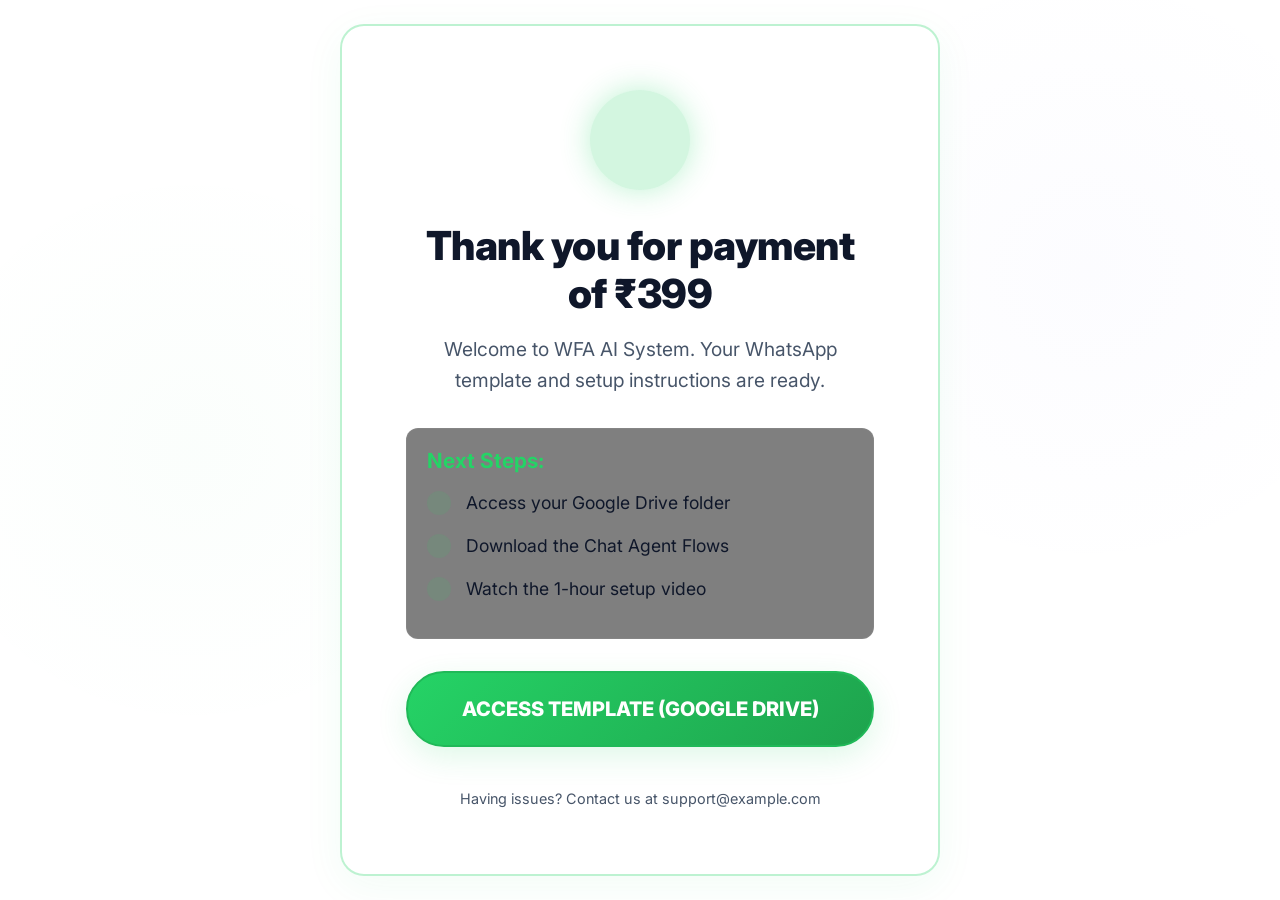
==== thankyou.html @ 485a1392 "Update pricing to 399 and redesign hero/mockup to Greenwood School theme" ====
<!DOCTYPE html>
<html lang="en">
<head>
    <meta charset="UTF-8">
    <meta name="viewport" content="width=device-width, initial-scale=1.0">
    <title>Thank You for Your Payment | WFA AI System</title>
    <link rel="stylesheet" href="styles-v1.css">
    <script src="js/lucide.min.js" defer></script>
<!-- Meta Pixel Code -->
<script>
!function(f,b,e,v,n,t,s)
{if(f.fbq)return;n=f.fbq=function(){n.callMethod?
 n.callMethod.apply(n,arguments):n.queue.push(arguments)};
if(!f._fbq)f._fbq=n;n.push=n;n.loaded=!0;
 n.version='2.0';n.queue=[];t=b.createElement(e);
 t.async=!0;t.src=v;s=b.getElementsByTagName(e)[0];
 s.parentNode.insertBefore(t,s)}
(window, document,'script',
'https://connect.facebook.net/en_US/fbevents.js');

fbq('init', '949207904646111');

/* Purchase Event */
fbq('track', 'Purchase', {
  value: 399.00,
  currency: 'INR'
});
</script>

<noscript>
<img height="1" width="1" style="display:none"
src="https://www.facebook.com/tr?id=949207904646111&ev=Purchase&noscript=1"/>
</noscript>
<!-- End Meta Pixel Code -->
    <style>
        .thank-you-wrapper {
            min-height: 100vh;
            display: flex;
            align-items: center;
            justify-content: center;
            text-align: center;
            padding: 20px;
        }
        .thank-you-box {
            max-width: 600px;
            padding: 4rem;
            width: 100%;
            box-sizing: border-box;
        }
        .success-icon {
            width: 100px;
            height: 100px;
            background: rgba(37, 211, 102, 0.2);
            border-radius: 50%;
            display: flex;
            align-items: center;
            justify-content: center;
            color: var(--primary);
            margin: 0 auto 2rem;
            box-shadow: 0 0 30px rgba(37, 211, 102, 0.3);
        }
        .success-icon i { width: 50px; height: 50px; }
        .next-steps-list {
            text-align: left;
            margin: 2rem 0;
            background: rgba(0,0,0,0.5);
            padding: 20px;
            border-radius: 12px;
            border: 1px solid rgba(255,255,255,0.05);
        }
        .next-steps-list li {
            margin-bottom: 15px;
            display: flex;
            align-items: center;
            gap: 15px;
            font-size: 1.1rem;
        }
        @media (max-width: 768px) {
            .thank-you-box {
                padding: 2rem 1.25rem;
            }
            .success-icon {
                width: 80px;
                height: 80px;
                margin-bottom: 1.5rem;
            }
            .success-icon i { width: 40px; height: 40px; }
            .thank-you-box h1 { font-size: 1.8rem !important; }
            .next-steps-list { margin: 1.5rem 0; padding: 15px; }
            .next-steps-list li { font-size: 0.95rem; }
            .cta-button {
                height: 54px !important;
                border-radius: 14px !important;
                display: flex !important;
                align-items: center !important;
                justify-content: center !important;
            }
        }
    </style>
</head>
<body>
    <div class="thank-you-wrapper">
        <div class="thank-you-box glass-panel glowing-border fade-in-up">
            <div class="success-icon pulse"><i data-lucide="check-circle-2"></i></div>
            <h1 class="section-title" style="margin-bottom: 1rem; font-size: 2.5rem;">Thank you for payment of ₹399</h1>
            <p class="lead-text mb-4">Welcome to WFA AI System. Your WhatsApp template and setup instructions are ready.</p>
            
            <div class="next-steps-list">
                <h4 style="color:var(--primary); font-size:1.3rem; margin-bottom: 15px;">Next Steps:</h4>
                <ul>
                    <li><div class="icon-circle green" style="width:24px;height:24px;"><i data-lucide="folder"></i></div> Access your Google Drive folder</li>
                    <li><div class="icon-circle green" style="width:24px;height:24px;"><i data-lucide="download"></i></div> Download the Chat Agent Flows</li>
                    <li><div class="icon-circle green" style="width:24px;height:24px;"><i data-lucide="play-circle"></i></div> Watch the 1-hour setup video</li>
                </ul>
            </div>
            
            <a href="https://drive.google.com/drive/folders/1Uxy9WDS3p1BXIZyp1tmIdOHWK420_7qx?usp=sharing" target="_blank" class="cta-button primary full-width pulse">Access Template (Google Drive)</a>
            
            <p style="margin-top:2rem; color:var(--text-muted); font-size:0.9rem;">Having issues? Contact us at support@example.com</p>
        </div>
    </div>
    
    <noscript><img height="1" width="1" style="display:none" src="https://www.facebook.com/tr?id=949207904646111&ev=PageView&noscript=1" /></noscript>

    <script>
        lucide.createIcons();

        window.addEventListener('load', () => {
            // Lazy load Microsoft Clarity
            (function(c,l,a,r,i,t,y){
                c[a]=c[a]||function(){(c[a].q=c[a].q||[]).push(arguments)};
                t=l.createElement(r);t.async=1;t.src="https://www.clarity.ms/tag/"+i;
                y=l.getElementsByTagName(r)[0];y.parentNode.insertBefore(t,y);
            })(window, document, "clarity", "script", "wotnjoj5v0");

            // Lazy load Meta Pixel
            !function(f,b,e,v,n,t,s)
            {if(f.fbq)return;n=f.fbq=function(){n.callMethod?
            n.callMethod.apply(n,arguments):n.queue.push(arguments)};
            if(!f._fbq)f._fbq=n;n.push=n;n.loaded=!0;n.version='2.0';
            n.queue=[];t=b.createElement(e);t.async=!0;
            t.src=v;s=b.getElementsByTagName(e)[0];
            s.parentNode.insertBefore(t,s)}(window, document,'script',
            'https://connect.facebook.net/en_US/fbevents.js');
            fbq('init', '949207904646111');
            fbq('track', 'PageView');
            fbq('track', 'Purchase', {value: 399.00, currency: 'INR'});

            // Send CAPI Event for Purchase
            fetch('/api/capi', {
                method: 'POST',
                headers: { 'Content-Type': 'application/json' },
                body: JSON.stringify({
                    event_name: 'Purchase',
                    event_url: window.location.href
                })
            }).catch(err => console.error("CAPI error:", err));
        });
    </script>
</body>
</html>
---- styles-v1.css ----
/* SELF-HOSTED OR IMPORTED INTER FONT */
@import url('https://fonts.googleapis.com/css2?family=Inter:wght@300;400;500;600;700;800;900&display=swap');

/* MODERN CSS RESET & VARIABLES - MINIMAL LIGHT THEME */
:root {
    --bg-dark: #ffffff;
    --bg-card: #ffffff;
    --bg-card-hover: #ffffff;
    
    --primary: #25D366; /* WhatsApp Green */
    --primary-glow: rgba(37, 211, 102, 0.15);
    --primary-dark: #128C7E;
    --secondary: #6366f1; /* Indigo */
    
    --text-main: #0f172a; /* Slate 900 */
    --text-muted: #475569; /* Slate 600 */
    --dim: #64748b; /* Slate 500 */
    
    --red-alert: #ef4444;
    --red-bg: rgba(239, 68, 68, 0.05);
    
    --font-heading: 'Inter', sans-serif;
    --font-body: 'Inter', sans-serif;
    
    --glass-border: 1px solid rgba(15, 23, 42, 0.08);
    --border: rgba(15, 23, 42, 0.08);
}

* {
    margin: 0;
    padding: 0;
    box-sizing: border-box;
}

html, body {
    width: 100%;
    max-width: 100%;
    overflow-x: hidden;
}

body {
    background-color: var(--bg-dark);
    color: var(--text-main);
    font-family: var(--font-body);
    line-height: 1.6;
    background-image: radial-gradient(circle at 15% 50%, rgba(37, 211, 102, 0.02), transparent 25%),
                      radial-gradient(circle at 85% 30%, rgba(99, 102, 241, 0.02), transparent 25%);
}

h1, h2, h3, h4 {
    font-family: var(--font-heading);
    line-height: 1.2;
    color: var(--text-main);
}

a {
    text-decoration: none;
    color: inherit;
}

ul {
    list-style: none;
}

.container {
    max-width: 1100px;
    margin: 0 auto;
    padding: 0 20px;
}

.text-center { text-align: center; }
.text-left { text-align: left; }
.mt-4 { margin-top: 2rem; }
.mb-4 { margin-bottom: 2rem; }

/* UTILITIES */
.highlight { color: var(--red-alert); font-weight: 800; }
.hindi-text { font-size: 1.5rem; color: var(--red-alert); font-weight: 800; display: block; margin-top: 5px; }
.icon-red { color: var(--red-alert); }
.icon-green { color: var(--primary-dark); }
.bold-text { font-weight: 700; font-size: 1.2rem; }
.lead-text { font-size: 1.2rem; color: var(--text-muted); }

/* GLASSMORPHISM - LIGHT MODE */
.glass-panel {
    background: rgba(255, 255, 255, 0.85);
    backdrop-filter: blur(12px);
    -webkit-backdrop-filter: blur(12px);
    border: var(--glass-border);
    border-radius: 24px;
    box-shadow: 0 10px 30px rgba(15, 23, 42, 0.04), 0 1px 3px rgba(15, 23, 42, 0.02);
}

.highlight-bg {
    display: inline-block;
    padding: 15px 30px;
    background: rgba(37, 211, 102, 0.08);
    border: 1px solid rgba(37, 211, 102, 0.2);
    border-radius: 12px;
    font-size: 1.2rem;
    color: var(--primary-dark);
}

/* BUTTONS */
.cta-button {
    display: inline-block;
    padding: 20px 45px;
    border-radius: 50px;
    font-family: var(--font-heading);
    font-weight: 800;
    font-size: 1.25rem;
    text-transform: uppercase;
    transition: all 0.3s cubic-bezier(0.25, 0.8, 0.25, 1);
    cursor: pointer;
    border: none;
    text-align: center;
    position: relative;
    overflow: hidden;
}

.cta-button::after {
    content: '';
    position: absolute;
    top: -50%; left: -50%; width: 200%; height: 200%;
    background: linear-gradient(to right, transparent, rgba(255,255,255,0.4), transparent);
    transform: rotate(45deg);
    transition: opacity 0.3s;
    opacity: 0;
}

.cta-button:hover::after {
    opacity: 1;
    animation: shine 1.5s 1;
}

@keyframes shine {
    0% { left: -100%; }
    20% { left: 100%; }
    100% { left: 100%; }
}

.cta-button.primary {
    background: linear-gradient(135deg, #25D366, #1ea34d);
    color: #ffffff;
    box-shadow: 0 10px 30px var(--primary-glow);
    border: 2px solid #20b958;
}

.cta-button.primary:hover {
    transform: translateY(-5px) scale(1.02);
    box-shadow: 0 15px 40px rgba(37, 211, 102, 0.4);
}

.cta-button .price {
    font-size: 0.95rem;
    font-weight: 700;
    opacity: 0.9;
}

.full-width { width: 100%; }

.secondary-btn {
    display: inline-block;
    padding: 15px 35px;
    border-radius: 50px;
    border: 2px solid var(--primary-dark);
    color: var(--primary-dark);
    font-weight: 600;
    font-size: 1.1rem;
    transition: all 0.3s;
    background: rgba(37, 211, 102, 0.05);
}

.secondary-btn:hover {
    background: var(--primary-dark);
    color: #ffffff;
    box-shadow: 0 10px 20px var(--primary-glow);
}

/* ANIMATIONS */
@keyframes fadeInUp {
    from { opacity: 0; transform: translateY(40px); }
    to { opacity: 1; transform: translateY(0); }
}

@keyframes pulse {
    0% { transform: scale(1); box-shadow: 0 10px 30px var(--primary-glow); }
    50% { transform: scale(1.03); box-shadow: 0 15px 40px rgba(37, 211, 102, 0.3); }
    100% { transform: scale(1); box-shadow: 0 10px 30px var(--primary-glow); }
}

.fade-in-up { opacity: 0; animation: fadeInUp 0.8s cubic-bezier(0.25, 0.8, 0.25, 1) forwards; }
.delay-1 { animation-delay: 0.15s; }
.delay-2 { animation-delay: 0.3s; }
.delay-3 { animation-delay: 0.45s; }
.delay-4 { animation-delay: 0.6s; }

.pulse { box-shadow: 0 10px 30px var(--primary-glow); }

.scroll-anim {
    opacity: 0;
    transform: translateY(40px);
    transition: opacity 0.8s cubic-bezier(0.25, 0.8, 0.25, 1), transform 0.8s cubic-bezier(0.25, 0.8, 0.25, 1);
}

.scroll-anim.visible { opacity: 1; transform: translateY(0); }

/* SECTION STYLES */
section { padding: 80px 0; }
.section-title { font-size: 2.5rem; margin-bottom: 3rem; font-weight: 850; letter-spacing: -0.5px; text-align: center; }
.section-title-sm { font-size: 1.6rem; margin-bottom: 1.5rem; font-weight: 700; display: flex; align-items: center; gap: 10px; color: var(--text-main); }

/* STICKY NAVIGATION */
.sticky-nav {
    position: fixed; top: 0; left: 0; width: 100%; z-index: 100;
    background: rgba(255, 255, 255, 0.85);
    backdrop-filter: blur(15px);
    -webkit-backdrop-filter: blur(15px);
    border-bottom: 1px solid rgba(15, 23, 42, 0.06);
    padding: 15px 0;
    transition: all 0.3s ease;
}
.nav-container { display: flex; justify-content: space-between; align-items: center; }
.nav-logo { display: flex; align-items: center; gap: 8px; font-weight: 800; font-size: 1.3rem; font-family: var(--font-heading); letter-spacing: -0.5px; }
.nav-links { display: flex; gap: 30px; }
.nav-links a { font-weight: 600; font-size: 1rem; color: var(--text-muted); transition: color 0.3s; position: relative; }
.nav-links a:hover { color: var(--text-main); }
.nav-links a::after {
    content: ''; position: absolute; bottom: -5px; left: 0; width: 0%; height: 2px;
    background: var(--primary); transition: width 0.3s;
}
.nav-links a:hover::after { width: 100%; }
.nav-cta {
    background: #0f172a;
    color: #ffffff;
    padding: 10px 20px;
    border-radius: 8px;
    font-weight: 700;
    font-size: 0.9rem;
    transition: all 0.3s;
    border: 1px solid #0f172a;
    text-transform: uppercase;
}
.nav-cta:hover {
    background: #1e293b;
    border-color: #1e293b;
    transform: translateY(-2px);
    box-shadow: 0 4px 12px rgba(15, 23, 42, 0.1);
}

/* HERO SECTION */
.hero {
    position: relative;
    padding: 140px 0 60px;
    min-height: 85vh;
    display: flex;
    align-items: center;
    background: #0f172a;
    color: #ffffff;
}

.hero-bg-glow {
    position: absolute;
    top: 10%; right: 5%;
    width: 600px; height: 600px;
    background: radial-gradient(circle, rgba(37,211,102,0.08) 0%, rgba(255,255,255,0) 70%);
    z-index: -1;
}

.hero-split {
    display: grid;
    grid-template-columns: 1.2fr 0.8fr;
    gap: 3rem;
    align-items: center;
}

.hero .badge {
    display: inline-flex;
    align-items: center;
    gap: 8px;
    background: rgba(255, 255, 255, 0.08);
    padding: 8px 20px;
    border-radius: 30px;
    font-size: 0.9rem;
    font-weight: 600;
    margin-bottom: 2rem;
    border: 1px solid rgba(255, 255, 255, 0.15);
    color: #ffffff;
}

.hero .badge-dot {
    width: 8px;
    height: 8px;
    background-color: #22c55e;
    border-radius: 50%;
    display: inline-block;
    box-shadow: 0 0 10px #22c55e;
}

.stars { letter-spacing: 2px; }

.hero h1 { font-size: 3.5rem; margin-bottom: 1.5rem; line-height: 1.15; font-weight: 900; letter-spacing: -1px; color: #ffffff; }
.hero .highlight { color: #f97316; } /* Peach/Orange highlight color for hero text */
.hero .subheadline { font-size: 1.25rem; color: #94a3b8; margin-bottom: 2.5rem; }

.hero-ctas {
    display: flex;
    gap: 15px;
    margin-bottom: 2rem;
    flex-wrap: wrap;
}

@media (max-width: 768px) {
    .hero-ctas {
        flex-direction: column;
        align-items: stretch;
    }
}

.hero .cta-button.primary {
    background: #ffffff;
    color: #0f172a;
    border: 2px solid #ffffff;
    box-shadow: 0 10px 30px rgba(255, 255, 255, 0.05);
}

.hero .cta-button.primary:hover {
    background: #f1f5f9;
    border-color: #f1f5f9;
    color: #0f172a;
    transform: translateY(-5px) scale(1.02);
    box-shadow: 0 15px 40px rgba(255, 255, 255, 0.15);
}

.cta-button.whatsapp {
    background: #22c55e;
    color: #ffffff;
    border: 2px solid #22c55e;
    box-shadow: 0 10px 30px rgba(34, 197, 94, 0.15);
    display: inline-flex;
    align-items: center;
    justify-content: center;
    gap: 10px;
}

.cta-button.whatsapp:hover {
    background: #16a34a;
    border-color: #16a34a;
    transform: translateY(-5px) scale(1.02);
    box-shadow: 0 15px 40px rgba(22, 163, 74, 0.3);
}

.hero-features-row {
    display: flex;
    align-items: center;
    gap: 12px;
    margin-bottom: 1.5rem;
    color: #cbd5e1;
    font-size: 1rem;
    font-weight: 500;
}

.hero-features-row span {
    display: flex;
    align-items: center;
    gap: 8px;
}

.hero-features-row span i {
    width: 16px;
    height: 16px;
    color: #38bdf8;
}

.hero-features-row .divider {
    color: #475569;
}

.hero-checklist {
    display: flex;
    flex-direction: column;
    gap: 10px;
    text-align: left;
    color: #cbd5e1;
    font-size: 0.95rem;
    font-weight: 500;
}

.hero-checklist .checklist-line {
    display: flex;
    gap: 20px;
    flex-wrap: wrap;
}

.hero-checklist span {
    display: flex;
    align-items: center;
    gap: 8px;
}

.hero-checklist span {
    color: #cbd5e1;
}

/* Yellow-orange checkmarks */
.hero-checklist span::before {
    content: '✓';
    color: #f97316;
    font-weight: 900;
    font-size: 1.1rem;
    margin-right: 4px;
}

/* FLOATING REPLY TIME BADGE */
.hero-visual {
    position: relative;
}

.reply-time-badge {
    position: absolute;
    top: 100px;
    right: -40px;
    background: #ffffff;
    padding: 12px 20px;
    border-radius: 16px;
    box-shadow: 0 10px 25px rgba(0, 0, 0, 0.2);
    display: flex;
    flex-direction: column;
    align-items: center;
    justify-content: center;
    z-index: 12;
    border: 1px solid rgba(15, 23, 42, 0.06);
    min-width: 120px;
    animation: floatAnim 3s ease-in-out infinite alternate;
}

@keyframes floatAnim {
    0% { transform: translateY(0); }
    100% { transform: translateY(-10px); }
}

.reply-time-badge .badge-value {
    font-size: 2.2rem;
    font-weight: 800;
    color: #0f172a;
    line-height: 1;
}

.reply-time-badge .badge-label {
    font-size: 0.72rem;
    color: #475569;
    font-weight: 600;
    margin-top: 4px;
    white-space: nowrap;
}

@media (max-width: 1024px) {
    .reply-time-badge {
        right: 10px;
        top: 20px;
        padding: 8px 12px;
        min-width: 90px;
    }
    .reply-time-badge .badge-value {
        font-size: 1.6rem;
    }
    .reply-time-badge .badge-label {
        font-size: 0.65rem;
    }
}

/* REALISTIC CSS PHONE (WHATSAPP LIGHT MOCKUP) */
.css-phone {
    width: 320px;
    height: 620px;
    background: #000;
    border-radius: 45px;
    border: 10px solid #1a1a1a;
    position: relative;
    box-shadow: 0 30px 60px rgba(15, 23, 42, 0.15), 0 0 0 2px #333, inset 0 0 10px rgba(255,255,255,0.1);
    overflow: hidden;
    margin: 0 auto;
    transform: rotate(-2deg);
    transition: transform 0.5s cubic-bezier(0.25, 0.8, 0.25, 1);
}
.css-phone:hover { transform: rotate(0deg) translateY(-10px); }

.phone-notch {
    position: absolute;
    top: 0; left: 50%;
    transform: translateX(-50%);
    width: 140px; height: 30px;
    background: #1a1a1a;
    border-bottom-left-radius: 20px;
    border-bottom-right-radius: 20px;
    z-index: 10;
}

.phone-screen {
    background: #efeae2; /* WhatsApp Classic Light chat background */
    height: 100%;
    display: flex;
    flex-direction: column;
}

.wa-header {
    background: #008069; /* WhatsApp Green */
    padding: 40px 15px 12px;
    display: flex;
    align-items: center;
    gap: 12px;
    box-shadow: 0 2px 10px rgba(0,0,0,0.1);
    z-index: 5;
    color: #ffffff;
}

.wa-avatar { width: 42px; height: 42px; background: rgba(255,255,255,0.2); border-radius: 50%; display: flex; align-items: center; justify-content: center; color: #ffffff; }
.wa-info { flex: 1; text-align: left; }
.wa-info strong { color: #ffffff; display: block; font-size: 1rem; font-weight: 600;}
.wa-info span { color: rgba(255, 255, 255, 0.8); font-size: 0.8rem; }

.wa-chat {
    padding: 20px 15px;
    flex: 1;
    display: flex;
    flex-direction: column;
    gap: 12px;
    background-color: #efeae2;
    background-image: radial-gradient(rgba(0,0,0,0.04) 1px, transparent 1px);
    background-size: 20px 20px;
}

.wa-msg {
    max-width: 85%;
    padding: 10px 14px;
    border-radius: 12px;
    font-size: 0.9rem;
    position: relative;
    color: #111b21;
    line-height: 1.4;
    box-shadow: 0 1px 2px rgba(0,0,0,0.1);
    text-align: left;
}

.wa-msg.sent {
    background: #d9fdd3; /* WA light mode sent bubble */
    align-self: flex-end;
    border-top-right-radius: 0;
}

.wa-msg.received {
    background: #ffffff; /* WA light mode received bubble */
    align-self: flex-start;
    border-top-left-radius: 0;
}

.wa-time { font-size: 0.65rem; color: #667781; float: right; margin-top: 6px; margin-left: 12px; display: flex; align-items: center; gap: 3px;}
.wa-ticks { width: 14px; height: 14px; color: #53bdeb; }
.wa-ticks.gray { color: #8696a0; }

.wa-attachment {
    background: #f0f2f5;
    padding: 10px;
    border-radius: 8px;
    display: flex;
    align-items: center;
    gap: 10px;
    font-weight: 600;
    margin-top: 5px;
    color: #111b21;
}

.wa-pdf-card {
    display: flex;
    align-items: center;
    gap: 12px;
    background: #f0f2f5;
    padding: 8px 12px;
    border-radius: 8px;
    margin-top: 8px;
    border: 1px solid rgba(0,0,0,0.05);
}
.pdf-icon-box { color: #ef4444; display: flex; align-items: center; }
.pdf-details { display: flex; flex-direction: column; }
.pdf-name { font-size: 0.85rem; font-weight: 600; color: #111b21; }
.pdf-meta { font-size: 0.7rem; color: #667781; }

.wa-date {
    text-align: center;
    background: rgba(11,20,26,0.05);
    color: #667781;
    font-size: 0.75rem;
    padding: 5px 12px;
    border-radius: 10px;
    align-self: center;
    margin: 10px 0;
    text-transform: uppercase;
}

/* TRUST BAR */
.trust-bar {
    border-top: 1px solid rgba(15, 23, 42, 0.06);
    border-bottom: 1px solid rgba(15, 23, 42, 0.06);
    padding: 30px 0;
    background: #f8fafc;
}
.trust-bar p { color: var(--text-muted); font-size: 0.9rem; text-transform: uppercase; letter-spacing: 1px; margin-bottom: 15px; font-weight: 700;}
.trust-logos {
    display: flex;
    justify-content: center;
    align-items: center;
    flex-wrap: wrap;
    gap: 40px;
}
.trust-item {
    display: flex;
    align-items: center;
    gap: 8px;
    font-weight: 800;
    font-size: 1.2rem;
    color: var(--text-muted);
    opacity: 0.7;
    filter: grayscale(100%);
    transition: all 0.3s;
}
.trust-item:hover { opacity: 1; filter: grayscale(0%); color: var(--text-main); }

/* WHAT EXACTLY IS THIS SECTION */
.what-is-this {
    padding: 80px 0;
    background: #ffffff;
}
.what-is-this-card {
    padding: 3.5rem;
    background: #f8fafc;
}
.what-is-this-grid {
    display: grid;
    grid-template-columns: 0.9fr 1.1fr;
    gap: 3rem;
    margin: 2rem 0;
}
.what-is-this-intro {
    border-right: 1px solid rgba(15, 23, 42, 0.08);
    padding-right: 2.5rem;
    text-align: left;
}
.lead-intro {
    font-size: 1.3rem;
    line-height: 1.5;
    color: var(--text-main);
    font-weight: 600;
    margin-bottom: 1.5rem;
}
.warning-alert {
    padding: 1.2rem;
    background: rgba(239, 68, 68, 0.05);
    border: 1px dashed rgba(239, 68, 68, 0.25);
    border-radius: 12px;
    color: #c2410c; /* dark orange-red for readability */
    font-size: 1rem;
    line-height: 1.5;
}
.what-is-this-content {
    text-align: left;
}
.what-is-this-content h3 {
    font-size: 1.3rem;
    font-weight: 800;
    color: var(--text-main);
    margin-bottom: 1.5rem;
}
.what-is-this-list {
    display: flex;
    flex-direction: column;
    gap: 1.2rem;
}
.what-is-this-list li {
    display: flex;
    align-items: start;
    gap: 15px;
    font-size: 1.05rem;
    color: var(--text-muted);
}
.list-icon {
    width: 32px; height: 32px;
    background: rgba(37, 211, 102, 0.1);
    border: 1px solid rgba(37, 211, 102, 0.2);
    border-radius: 50%;
    display: flex;
    align-items: center;
    justify-content: center;
    flex-shrink: 0;
    color: var(--primary-dark);
}
.footnote-highlight {
    font-size: 1.05rem;
    font-weight: 700;
    color: var(--primary-dark);
    margin-top: 2rem;
}

/* CHAT PROOF SECTION */
.chat-proof-section {
    background: #f8fafc;
    padding: 80px 0;
}
.chat-proof-grid {
    display: grid;
    grid-template-columns: repeat(auto-fit, minmax(320px, 1fr));
    gap: 2rem;
    margin-top: 3rem;
}
.chat-proof-card {
    padding: 0;
    overflow: hidden;
    background: #ffffff;
    display: flex;
    flex-direction: column;
    border-radius: 20px;
}
.chat-proof-header {
    background: #f1f5f9;
    padding: 15px 20px;
    border-bottom: 1px solid rgba(15, 23, 42, 0.06);
    display: flex;
    flex-direction: column;
    gap: 10px;
}
.proof-tag {
    font-size: 0.75rem;
    font-weight: 800;
    color: var(--primary-dark);
    text-transform: uppercase;
    letter-spacing: 1px;
    text-align: left;
}
.wa-chat-header {
    display: flex;
    align-items: center;
    gap: 10px;
}
.wa-chat-avatar {
    width: 32px; height: 32px;
    background: var(--primary-dark);
    color: #ffffff;
    border-radius: 50%;
    display: flex;
    align-items: center;
    justify-content: center;
}
.wa-chat-meta { text-align: left; display: flex; flex-direction: column; }
.wa-chat-meta strong { font-size: 0.9rem; color: var(--text-main); }
.wa-chat-meta span { font-size: 0.7rem; color: var(--text-muted); }
.wa-chat-body {
    padding: 20px;
    background: #efeae2;
    flex-grow: 1;
    display: flex;
    flex-direction: column;
    gap: 12px;
}
.wa-chat-msg {
    max-width: 85%;
    padding: 8px 12px;
    border-radius: 10px;
    font-size: 0.85rem;
    color: #111b21;
    box-shadow: 0 1px 2px rgba(0,0,0,0.1);
    line-height: 1.4;
    text-align: left;
}
.wa-chat-msg.sent { background: #d9fdd3; align-self: flex-end; border-top-right-radius: 0; }
.wa-chat-msg.received { background: #ffffff; align-self: flex-start; border-top-left-radius: 0; }
.wa-chat-time { font-size: 0.6rem; color: #667781; float: right; margin-top: 4px; margin-left: 8px; display: flex; align-items: center; gap: 2px;}
.wa-system-time {
    align-self: center;
    background: rgba(11,20,26,0.06);
    padding: 4px 10px;
    border-radius: 6px;
    font-size: 0.7rem;
    color: #667781;
    font-weight: 600;
}

/* PAIN SECTION */
.pain-section {
    background: #ffffff;
}
.pain-hook {
    font-size: 1.3rem;
    color: var(--text-muted);
    margin-bottom: 3rem;
}
.pain-grid {
    display: grid;
    grid-template-columns: 0.8fr 1.2fr;
    gap: 4rem;
    align-items: center;
}
.nightmare-phone {
    border-color: rgba(239, 68, 68, 0.25);
    box-shadow: 0 30px 60px rgba(239, 68, 68, 0.08);
}
.nightmare-phone .wa-header {
    background: #c0392b;
}
.nightmare-phone .wa-chat-avatar {
    background: rgba(255,255,255,0.2);
}
.nightmare-phone .wa-msg.sent {
    background: #fca5a5;
    color: #7f1d1d;
}
.nightmare-phone .wa-msg.received {
    background: #ffffff;
    color: #111b21;
}

.math-box {
    border-left: 4px solid var(--red-alert);
    padding: 2.5rem;
    margin: 2rem 0;
    background: #fafafa;
    border-radius: 0 12px 12px 0;
    text-align: left;
}
.math-box h4 { color: var(--red-alert); margin-bottom: 1.5rem; font-size: 1.3rem; font-weight: 800; }
.math-box ul li { margin-bottom: 15px; display: flex; align-items: center; gap: 15px; font-size: 1.1rem; color: var(--text-main); }
.icon-circle {
    width: 32px; height: 32px; border-radius: 50%; display: flex; align-items: center; justify-content: center; flex-shrink: 0;
}
.icon-circle.red { background: rgba(239, 68, 68, 0.1); color: var(--red-alert); }
.icon-circle.green { background: rgba(37, 211, 102, 0.1); color: var(--primary-dark); }
.big-loss {
    font-size: 1.25rem; font-weight: 800; color: var(--red-alert);
    margin-top: 20px !important; padding-top: 20px; border-top: 1px dashed rgba(239, 68, 68, 0.2);
}
.pain-conclusion {
    margin-top: 1.5rem;
    font-weight: 700;
    color: var(--red-alert);
}

/* COMPARISON TABLE SECTION */
.comparison-section {
    padding: 80px 0;
    background: #f8fafc;
}
.comparison-table-wrapper {
    max-width: 900px;
    margin: 3rem auto 0;
    border-radius: 20px;
    overflow: hidden;
    border: 1px solid rgba(15, 23, 42, 0.08);
    box-shadow: 0 10px 30px rgba(15, 23, 42, 0.04);
}
.comparison-table {
    width: 100%;
    border-collapse: collapse;
    text-align: left;
}
.comparison-table th, .comparison-table td {
    padding: 1.5rem;
    font-size: 0.95rem;
}
.comparison-table th {
    background: rgba(15, 23, 42, 0.03);
    color: var(--text-main);
    font-weight: 700;
    border-bottom: 1px solid rgba(15, 23, 42, 0.08);
}
.comparison-table td {
    border-bottom: 1px solid rgba(15, 23, 42, 0.04);
    background: #ffffff;
}
.comparison-table tr:hover td {
    background: rgba(15, 23, 42, 0.01);
}
.table-feature {
    font-weight: 700;
    color: var(--text-main);
    width: 25%;
}
.manual-col, .manual-cell {
    color: #b91c1c; /* dark red for readability */
    background: rgba(239, 68, 68, 0.02) !important;
}
.auto-col, .auto-cell {
    color: var(--primary-dark);
    background: rgba(37, 211, 102, 0.02) !important;
    font-weight: 600;
}

/* COMPATIBILITY WORKS WITH SECTION */
.works-with-section {
    padding: 60px 0;
    background: #ffffff;
    border-bottom: 1px solid rgba(15, 23, 42, 0.04);
}
.compatibility-title {
    font-size: 1.3rem;
    font-weight: 700;
    color: var(--text-muted);
    margin-bottom: 2.5rem;
}
.compatibility-grid {
    display: grid;
    grid-template-columns: repeat(4, 1fr);
    gap: 1.5rem;
    max-width: 1000px;
    margin: 0 auto;
}
.compatibility-card {
    background: #f8fafc;
    border: 1px solid rgba(15, 23, 42, 0.06);
    border-radius: 16px;
    padding: 1.5rem;
    display: flex;
    flex-direction: column;
    align-items: center;
    gap: 0.5rem;
    transition: all 0.3s;
}
.compatibility-card:hover {
    border-color: rgba(37, 211, 102, 0.25);
    transform: translateY(-2px);
    box-shadow: 0 4px 12px rgba(15, 23, 42, 0.02);
}
.compatibility-card i,
.compatibility-card svg {
    width: 32px; height: 32px;
    margin-bottom: 0.5rem;
    color: var(--primary-dark);
}
.compatibility-card strong {
    font-size: 0.95rem;
    color: var(--text-main);
}
.compatibility-card span {
    font-size: 0.8rem;
    color: var(--text-muted);
}

/* HOW IT WORKS SECTION */
.how-it-works-section {
    padding: 80px 0;
    background: #f8fafc;
}
.how-it-works-visual {
    display: flex;
    align-items: stretch;
    justify-content: center;
    gap: 1rem;
    margin-top: 4rem;
}
.how-step {
    width: 30%;
    padding: 3.5rem 2rem 2.5rem;
    position: relative;
    border-radius: 20px;
    border: 1px solid rgba(15, 23, 42, 0.08);
    background: #ffffff;
    box-shadow: 0 10px 30px rgba(15, 23, 42, 0.04);
    transition: all 0.3s;
    display: flex;
    flex-direction: column;
    align-items: center;
}
.how-step:hover {
    transform: translateY(-5px);
    border-color: rgba(37, 211, 102, 0.25);
}
.step-badge {
    position: absolute;
    top: -15px;
    left: 50%;
    transform: translateX(-50%);
    background: var(--primary-dark);
    color: #ffffff;
    font-weight: 800;
    font-size: 0.75rem;
    padding: 4px 14px;
    border-radius: 20px;
    letter-spacing: 0.5px;
    text-transform: uppercase;
}
.step-icon-wrap {
    width: 60px; height: 60px;
    border-radius: 50%;
    background: rgba(37, 211, 102, 0.1);
    border: 1px solid rgba(37, 211, 102, 0.2);
    display: flex;
    align-items: center;
    justify-content: center;
    margin-bottom: 20px;
    color: var(--primary-dark);
}
.step-icon-wrap i,
.step-icon-wrap svg {
    width: 24px; height: 24px;
}
.how-step h3 {
    font-size: 1.25rem;
    font-weight: 800;
    color: var(--text-main);
    margin-bottom: 1rem;
}
.how-step p {
    font-size: 0.95rem;
    color: var(--text-muted);
    line-height: 1.6;
    text-align: center;
}
.how-step-connector {
    display: flex;
    align-items: center;
    justify-content: center;
    color: rgba(15, 23, 42, 0.15);
    width: 50px;
    flex-shrink: 0;
}
.how-step-connector i,
.how-step-connector svg {
    width: 32px; height: 32px;
}

/* WAKE UP TO HOT LEADS / SOLUTION SHIFT */
.solution-shift {
    background: #ffffff;
}
.contrast-box {
    display: flex; align-items: stretch; justify-content: center; gap: 3rem; margin-bottom: 4rem; position: relative;
}
.before-box, .after-box { width: 45%; padding: 3rem 2rem; text-align: center; }
.vs-circle {
    position: absolute; top: 50%; left: 50%; transform: translate(-50%, -50%);
    width: 60px; height: 60px; background: #ffffff; border: 2px solid rgba(15,23,42,0.1);
    border-radius: 50%; display: flex; align-items: center; justify-content: center;
    font-weight: 900; font-size: 1.2rem; color: var(--text-muted); z-index: 2;
    box-shadow: 0 4px 12px rgba(15, 23, 42, 0.05);
}
.label-badge {
    display: inline-flex; align-items: center; gap: 8px; padding: 6px 16px; border-radius: 20px;
    font-size: 0.9rem; font-weight: 800; margin-bottom: 20px; letter-spacing: 1px;
}
.label-badge.bad { background: rgba(239, 68, 68, 0.1); color: #b91c1c; border: 1px solid rgba(239, 68, 68, 0.2); }
.label-badge.good { background: rgba(37, 211, 102, 0.1); color: var(--primary-dark); border: 1px solid rgba(37, 211, 102, 0.2); }
.contrast-box p { font-size: 1.15rem; color: var(--text-main); }
.features-row { display: flex; justify-content: center; gap: 2rem; flex-wrap: wrap; }
.glass-pill {
    padding: 12px 25px; border-radius: 50px; background: #f8fafc; border: 1px solid rgba(15, 23, 42, 0.06);
    display: flex; align-items: center; gap: 10px; font-weight: 600; color: var(--text-main);
}
.glass-pill i,
.glass-pill svg { color: var(--primary-dark); width: 18px; height: 18px;}

/* VIDEO DEMO SECTION */
.demo-section {
    background: #f8fafc;
}
.video-container { max-width: 800px; margin: 0 auto 4rem; }
.video-wrapper {
    position: relative;
    border-radius: 24px;
    overflow: hidden;
    cursor: pointer;
    background: #000;
    box-shadow: 0 20px 50px rgba(15, 23, 42, 0.08);
}
.video-thumbnail-overlay {
    position: absolute;
    inset: 0;
    background: linear-gradient(135deg, rgba(15, 23, 42, 0.9) 0%, rgba(15, 23, 42, 0.75) 100%);
    display: flex;
    flex-direction: column;
    align-items: center;
    justify-content: center;
    padding: 2.5rem;
    text-align: center;
    color: #ffffff;
    z-index: 5;
    transition: opacity 0.5s;
}
.play-btn-circle {
    width: 80px; height: 80px;
    background: var(--primary);
    border-radius: 50%;
    display: flex;
    align-items: center;
    justify-content: center;
    color: #000000;
    margin-bottom: 1.5rem;
    box-shadow: 0 0 30px rgba(37, 211, 102, 0.4);
    transition: all 0.3s;
}
.play-btn-circle i,
.play-btn-circle svg {
    width: 32px; height: 32px;
    margin-left: 4px;
}
.video-wrapper:hover .play-btn-circle {
    transform: scale(1.1);
    box-shadow: 0 0 40px rgba(37, 211, 102, 0.6);
}
.video-thumbnail-overlay h3 { color: #ffffff; font-size: 1.5rem; font-weight: 800; margin-bottom: 0.5rem; }
.video-thumbnail-overlay p { color: #cbd5e1; font-size: 1rem; }

.demo-steps { display: grid; grid-template-columns: repeat(3, 1fr); gap: 2rem; max-width: 900px; margin: 0 auto; }
.step { text-align: center; padding: 2.5rem 1.5rem; transition: transform 0.3s; background: #ffffff; }
.step:hover { transform: translateY(-5px); }
.step-icon {
    width: 60px; height: 60px; background: rgba(37, 211, 102, 0.1); border: 1px solid rgba(37, 211, 102, 0.2);
    border-radius: 50%; display: flex; align-items: center; justify-content: center; margin: 0 auto 20px; color: var(--primary-dark);
}
.step-icon i,
.step-icon svg { width: 24px; height: 24px; }
.step p { font-size: 1.05rem; color: var(--text-main); line-height: 1.5; }

/* BEFORE VS AFTER DETAILED CARDS */
.before-after-section {
    background: #ffffff;
}
.comparison-grid { display: grid; grid-template-columns: 1fr 1fr; gap: 3rem; }
.card { padding: 3.5rem; text-align: left; }
.card-header { display: flex; align-items: center; gap: 15px; margin-bottom: 2.5rem; }
.card h3 { font-size: 1.6rem; color: var(--text-main); font-weight: 850; }
.good-card { border: 1px solid rgba(37, 211, 102, 0.25); background: linear-gradient(180deg, rgba(37, 211, 102, 0.02) 0%, rgba(255, 255, 255, 0.6) 100%); }
.card ul li { margin-bottom: 18px; display: flex; align-items: flex-start; gap: 12px; font-size: 1.05rem; color: var(--text-muted); }
.bad-card ul li i,
.bad-card ul li svg { color: var(--red-alert); min-width: 24px; margin-top: 2px; }
.good-card ul li i,
.good-card ul li svg { color: var(--primary-dark); min-width: 24px; margin-top: 2px; }

/* WHY ₹399? SECTION */
.why-pricing-section {
    padding: 80px 0;
    background: #f8fafc;
}
.pricing-explanation-card {
    max-width: 800px;
    margin: 0 auto;
    padding: 3.5rem;
    background: #ffffff;
    text-align: center;
}
.quote-box {
    margin: 2rem 0;
    padding: 0 2rem;
    border-left: 4px solid var(--primary-dark);
    font-style: italic;
    font-size: 1.25rem;
    line-height: 1.6;
    color: var(--text-main);
    text-align: left;
}
.pricing-badge {
    font-size: 1.1rem;
    font-weight: 700;
    color: var(--primary-dark);
    display: inline-flex;
    align-items: center;
    gap: 10px;
    margin-top: 1rem;
}

/* OFFER SECTION / STACK */
.offer-section {
    background: #ffffff;
}
.glowing-border {
    position: relative; max-width: 650px; margin: 0 auto; padding: 4rem 3.5rem;
    border: 2px solid rgba(37, 211, 102, 0.3); box-shadow: 0 10px 40px rgba(37, 211, 102, 0.06);
    background: #ffffff;
}
.ribbon {
    position: absolute; top: -15px; right: -15px; background: linear-gradient(135deg, #fbbf24, #d97706);
    color: #ffffff; font-weight: 900; font-size: 0.8rem; padding: 10px 30px; transform: rotate(15deg);
    box-shadow: 0 5px 15px rgba(0,0,0,0.15); border-radius: 5px; letter-spacing: 1px;
}
.offer-list { text-align: left; }
.offer-list li { display: flex; align-items: flex-start; gap: 20px; margin-bottom: 25px; font-size: 1.15rem; color: var(--text-main); }
.offer-list li span { font-size: 0.9rem; color: var(--text-muted); font-weight: normal; }

.price-box { text-align: center; margin: 3rem 0; padding: 2rem 0; border-top: 1px dashed rgba(15, 23, 42, 0.1); border-bottom: 1px dashed rgba(15, 23, 42, 0.1); }
.total-value { font-size: 1.1rem; color: var(--text-muted); }
.strikethrough { text-decoration: line-through; opacity: 0.7; margin-left: 10px;}
.final-price { font-size: 1.5rem; font-weight: 800; margin-top: 10px; color: var(--text-main); }
.final-price span { font-size: 3.5rem; color: var(--primary-dark); display: block; line-height: 1.2; text-shadow: 0 2px 10px rgba(18, 140, 126, 0.1);}
.urgency-warning-line { font-weight: 700; color: var(--red-alert); margin-bottom: 1.5rem; font-style: italic; }
.checkout-trust-elements {
    display: flex;
    flex-direction: column;
    gap: 12px;
    margin: 2rem 0 1.5rem;
    text-align: left;
}
.trust-badge-item {
    display: flex;
    align-items: center;
    gap: 10px;
    font-size: 0.95rem;
    font-weight: 600;
    color: var(--text-muted);
}
.trust-badge-item i,
.trust-badge-item svg {
    color: var(--primary-dark);
    width: 18px; height: 18px;
}
.secure-checkout { text-align: center; margin-top: 20px; color: var(--text-muted); font-size: 0.9rem; display: flex; justify-content: center; align-items: center; gap: 8px; }
.secure-checkout i,
.secure-checkout svg { width: 16px; height: 16px; }

/* RESULTS / STATS SECTION */
.results-section {
    background: #f8fafc;
}
.stats-grid { display: grid; grid-template-columns: repeat(3, 1fr); gap: 2.5rem; max-width: 900px; margin: 0 auto; }
.stat-card { padding: 3rem 2rem; border-top: 3px solid var(--primary-dark); transition: transform 0.3s; background: #ffffff; }
.stat-card:hover { transform: translateY(-5px); }
.stat-icon {
    width: 60px; height: 60px; background: rgba(37, 211, 102, 0.1); border-radius: 12px;
    display: flex; align-items: center; justify-content: center; margin: 0 auto 20px; color: var(--primary-dark);
}
.stat-icon i,
.stat-icon svg { width: 32px; height: 32px; }
.stat-number { font-size: 3.5rem; color: var(--text-main); margin-bottom: 10px; font-weight: 900; }
.stat-card p { font-size: 1.1rem; color: var(--text-muted); font-weight: 600; }

/* TESTIMONIALS SECTION */
.testimonials-section {
    background: #ffffff;
}
.testimonials-grid {
    display: grid;
    grid-template-columns: repeat(2, 1fr);
    gap: 3rem;
    max-width: 900px;
    margin: 0 auto;
}
.testimonial-card {
    position: relative;
    padding: 1.5rem;
    border-radius: 30px;
    transition: all 0.5s cubic-bezier(0.25, 0.8, 0.25, 1);
    overflow: hidden;
    background: #f8fafc;
}
.testimonial-card:hover {
    transform: translateY(-10px) scale(1.02);
    box-shadow: 0 30px 60px rgba(15, 23, 42, 0.05);
    border-color: rgba(37, 211, 102, 0.2);
}
.card-glow { display: none; }
.testimonial-info {
    text-align: left;
    margin-bottom: 1.5rem;
    padding: 0 5px;
}
.testimonial-info strong {
    display: block;
    font-size: 1.25rem;
    font-weight: 800;
    color: var(--text-main);
    margin-bottom: 5px;
}
.testimonial-author {
    display: block;
    font-size: 0.95rem;
    color: var(--text-muted);
    font-weight: 600;
}
.testimonial-institute {
    display: block;
    font-size: 0.85rem;
    color: var(--primary-dark);
    font-weight: 700;
}
.testimonial-img {
    width: 100%;
    height: auto;
    border-radius: 18px;
    display: block;
    box-shadow: 0 10px 30px rgba(15, 23, 42, 0.06);
    border: 1px solid rgba(15, 23, 42, 0.08);
}
.voice-testimonials {
    max-width: 900px;
    margin: 3rem auto 0;
}
.voice-card {
    display: flex;
    align-items: start;
    gap: 20px;
    padding: 2.5rem;
    background: #f8fafc;
    text-align: left;
}
.voice-avatar {
    width: 50px; height: 50px;
    background: var(--primary-dark);
    color: #ffffff;
    border-radius: 50%;
    display: flex;
    align-items: center;
    justify-content: center;
    flex-shrink: 0;
}
.voice-avatar i,
.voice-avatar svg { width: 24px; height: 24px; }
.voice-content { flex-grow: 1; }
.voice-content strong { display: block; font-size: 1.1rem; color: var(--text-main); margin-bottom: 10px;}
.wa-voice-message {
    display: flex;
    align-items: center;
    gap: 15px;
    background: #ffffff;
    padding: 10px 20px;
    border-radius: 50px;
    border: 1px solid rgba(15, 23, 42, 0.08);
    width: fit-content;
    margin-bottom: 10px;
}
.voice-play-btn {
    border: none;
    background: var(--primary-dark);
    color: #ffffff;
    width: 32px; height: 32px;
    border-radius: 50%;
    display: flex;
    align-items: center;
    justify-content: center;
    cursor: pointer;
}
.voice-play-btn i,
.voice-play-btn svg { width: 14px; height: 14px; margin-left: 2px; }
.voice-waveform {
    display: flex;
    align-items: center;
    gap: 3px;
}
.wave-bar {
    width: 3px;
    height: 15px;
    background: #cbd5e1;
    border-radius: 2px;
}
.wave-bar.active { background: var(--primary-dark); }
.voice-duration { font-size: 0.8rem; color: var(--text-muted); font-weight: 600; }
.voice-translation { font-size: 1rem; color: var(--text-muted); font-style: italic; }

/* WHO IS THIS FOR / AUDIENCE SECTION */
.audience-section {
    background: #f8fafc;
}
.audience-grid { display: grid; grid-template-columns: repeat(3, 1fr); gap: 2rem; }
.works-best-for, .for-who, .not-for-who { padding: 3rem; background: #ffffff; text-align: left; }
.works-best-for h2, .for-who h2, .not-for-who h2 { margin-bottom: 2rem; }
.works-best-for ul li, .for-who ul li, .not-for-who ul li { display: flex; align-items: start; gap: 12px; margin-bottom: 18px; font-size: 1.05rem; color: var(--text-muted); }
.works-best-for ul li i, .works-best-for ul li svg { color: #d97706; min-width: 20px; margin-top: 3px; }
.for-who ul li i, .for-who ul li svg { color: var(--primary-dark); min-width: 20px; margin-top: 3px; }
.not-for-who ul li i, .not-for-who ul li svg { color: var(--red-alert); min-width: 20px; margin-top: 3px; }

/* WHAT YOU GET / DELIVERY SECTION */
.delivery-section {
    background: #ffffff;
}
.delivery-grid {
    display: grid;
    grid-template-columns: 1fr 1fr;
    gap: 2.5rem;
    max-width: 1000px;
    margin: 3rem auto 0;
}
.delivery-card {
    padding: 2.5rem !important;
    display: flex;
    flex-direction: column;
    align-items: flex-start;
    position: relative;
    border: 1px solid rgba(15, 23, 42, 0.08);
    background: #ffffff;
}
.delivery-badge-icon {
    width: 50px; height: 50px;
    background: rgba(37, 211, 102, 0.1);
    border-radius: 12px;
    display: flex;
    align-items: center;
    justify-content: center;
    color: var(--primary-dark);
    margin-bottom: 1.5rem;
    border: 1px solid rgba(37, 211, 102, 0.25);
}
.delivery-badge-icon i,
.delivery-badge-icon svg { width: 24px; height: 24px; }
.delivery-card h3 { font-size: 1.3rem; font-weight: 800; color: var(--text-main); margin-bottom: 1rem; }
.delivery-card p { font-size: 0.95rem; color: var(--text-muted); line-height: 1.6; margin-bottom: 1.5rem; flex-grow: 1; text-align: left; }
.delivery-file-info {
    display: inline-flex;
    align-items: center;
    gap: 6px;
    font-size: 0.8rem;
    font-weight: 700;
    color: var(--text-muted);
}
.delivery-file-info i,
.delivery-file-info svg { width: 14px; height: 14px; color: var(--primary-dark); }
.delivery-card.full-width-card {
    grid-column: 1 / -1;
    flex-direction: row;
    align-items: start;
    gap: 20px;
}
.full-width-content { text-align: left; }

/* CTA PUSH */
.cta-push {
    background: #f8fafc;
}
.cost-content {
    max-width: 700px; margin: 0 auto; padding: 3.5rem;
    border: 1px solid rgba(239, 68, 68, 0.2);
    background: #ffffff;
}
.cost-content p { font-size: 1.25rem; margin-bottom: 10px; color: var(--text-main); }
.highlight-loss { color: var(--red-alert); font-size: 1.4rem !important; font-weight: 800; margin-top: 15px;}
.highlight-win { color: var(--primary-dark); font-size: 1.4rem !important; font-weight: 800; }
.cost-content hr { border: none; border-top: 1px dashed rgba(15, 23, 42, 0.1); margin: 30px 0; }

/* FAQ SECTION */
.faq-section {
    background: #ffffff;
}
.faq-accordion { max-width: 800px; margin: 0 auto; }
.faq-item { margin-bottom: 15px; overflow: hidden; transition: all 0.3s; background: #f8fafc; }
.faq-item:hover { background: rgba(15, 23, 42, 0.02); }
.faq-question { padding: 25px; display: flex; justify-content: space-between; align-items: center; cursor: pointer; font-weight: 700; font-size: 1.15rem; color: var(--text-main); }
.faq-question span { display: flex; align-items: center; gap: 15px; text-align: left; }
.faq-question i.arrow,
.faq-question svg.arrow { transition: transform 0.3s; color: var(--primary-dark); }
.faq-item.active .faq-question i.arrow,
.faq-item.active .faq-question svg.arrow { transform: rotate(180deg); }
.faq-answer { padding: 0 25px; max-height: 0; overflow: hidden; transition: max-height 0.4s ease, padding 0.4s ease; color: var(--text-muted); font-size: 1.05rem; line-height: 1.7; text-align: left; }
.faq-item.active .faq-answer { padding: 0 25px 25px; max-height: 350px; }

/* FINAL CLOSE */
.final-close {
    padding: 100px 0;
    background: #e1f5ee; /* WhatsApp soft light green background */
    position: relative;
    overflow: hidden;
    border-top: 1px solid rgba(37, 211, 102, 0.2);
}
.final-close::before {
    content: ''; position: absolute; top: 0; left: 50%; transform: translateX(-50%);
    width: 100%; height: 100%;
    background: radial-gradient(circle at top, rgba(37, 211, 102, 0.05) 0%, transparent 60%);
    z-index: 0;
}
.final-close .container { position: relative; z-index: 1; }
.final-close h2 { font-size: 2.5rem; margin-bottom: 1.5rem; font-weight: 850; color: var(--text-main); }
.final-close p { font-size: 1.25rem; color: var(--text-muted); margin-bottom: 10px; }
.glowing-text {
    font-size: 1.8rem !important;
    font-weight: 900;
    color: var(--text-main) !important;
    margin-top: 25px !important;
    text-shadow: 0 2px 10px rgba(18, 140, 126, 0.1);
}

/* CHECKOUT MODAL */
.modal-overlay {
    position: fixed; top: 0; left: 0; width: 100%; height: 100%;
    background: rgba(15, 23, 42, 0.7); backdrop-filter: blur(5px);
    display: flex; align-items: center; justify-content: center;
    z-index: 1000; opacity: 0; visibility: hidden; transition: all 0.3s;
}
.modal-overlay.active { opacity: 1; visibility: visible; }
.modal-content {
    width: 90%; max-width: 450px; padding: 2.5rem; position: relative;
    transform: translateY(20px); transition: transform 0.3s cubic-bezier(0.25, 0.8, 0.25, 1);
    background: #ffffff !important;
}
.modal-overlay.active .modal-content { transform: translateY(0); }
.close-modal {
    position: absolute; top: 20px; right: 20px; background: transparent; border: none;
    color: var(--text-muted); cursor: pointer; transition: color 0.3s;
}
.close-modal:hover { color: var(--text-main); }
.modal-header h3 { font-size: 1.8rem; margin-bottom: 5px; font-weight: 800; color: var(--text-main); }
.modal-header p { color: var(--text-muted); margin-bottom: 2rem; font-size: 0.95rem; }

.form-group { margin-bottom: 1.2rem; text-align: left; }
.form-group label { display: block; margin-bottom: 8px; font-weight: 600; font-size: 0.95rem; color: var(--text-muted); }
.form-group input {
    width: 100%; padding: 12px 15px; border-radius: 8px;
    border: 1px solid rgba(15, 23, 42, 0.15);
    background: #ffffff; color: var(--text-main); font-family: var(--font-body); font-size: 1rem;
    transition: border-color 0.3s;
}
.form-group input:focus { outline: none; border-color: var(--primary-dark); }
.form-group input::placeholder { color: #cbd5e1; }

/* STICKY MOBILE CTA */
.sticky-mobile-cta {
    position: fixed;
    bottom: 0; left: 0; right: 0;
    background: #ffffff;
    padding: 10px 15px 15px;
    border-top: 1px solid rgba(15, 23, 42, 0.08);
    box-shadow: 0 -4px 15px rgba(15, 23, 42, 0.04);
    z-index: 200;
    display: none;
    text-align: center;
}
.sticky-mobile-cta.visible {
    display: block;
}
.sticky-mobile-cta .cta-button {
    width: 100%;
    max-width: 450px;
    padding: 15px 30px;
    font-size: 1.1rem;
}
.cta-sub-price {
    font-size: 0.8rem;
    color: var(--text-muted);
    font-weight: 600;
    margin-top: 5px;
}

/* RESPONSIVE MEDIA QUERIES */
@media (max-width: 1024px) {
    .hero-split {
        grid-template-columns: 1fr;
        text-align: center;
        gap: 4rem;
    }
    .hero-text {
        text-align: center;
        display: flex;
        flex-direction: column;
        align-items: center;
    }
    .hero h1 { font-size: 2.8rem; }
    .pain-grid {
        grid-template-columns: 1fr;
        gap: 3rem;
    }
    .pain-content {
        text-align: center;
    }
    .math-box {
        border-left: none;
        border-top: 4px solid var(--red-alert);
        border-radius: 0 0 12px 12px;
    }
    .comparison-grid {
        grid-template-columns: 1fr;
        gap: 2rem;
    }
    .audience-grid {
        grid-template-columns: 1fr;
        gap: 2rem;
    }
}

@media (max-width: 768px) {
    section { padding: 60px 0; }
    .section-title { font-size: 2rem; margin-bottom: 2rem; }
    .hero h1 { font-size: 2.2rem; }
    .hero .subheadline { font-size: 1.1rem; margin-bottom: 2rem; }
    .what-is-this-grid {
        grid-template-columns: 1fr;
        gap: 2rem;
    }
    .what-is-this-intro {
        border-right: none;
        border-bottom: 1px solid rgba(15, 23, 42, 0.08);
        padding-right: 0;
        padding-bottom: 2rem;
    }
    .what-is-this-card {
        padding: 2rem 1.5rem;
    }
    .how-it-works-visual {
        flex-direction: column;
        align-items: center;
        gap: 2rem;
    }
    .how-step {
        width: 100%;
        max-width: 320px;
    }
    .how-step-connector {
        transform: rotate(90deg);
        margin: 1rem 0;
    }
    .contrast-box {
        flex-direction: column;
        gap: 2rem;
    }
    .before-box, .after-box {
        width: 100%;
        padding: 2rem 1.5rem;
    }
    .vs-circle {
        position: relative;
        top: 0; left: 0;
        transform: none;
        margin: 1rem auto;
    }
    .demo-steps {
        grid-template-columns: 1fr;
        gap: 1.5rem;
    }
    .delivery-grid {
        grid-template-columns: 1fr;
        gap: 1.5rem;
    }
    .delivery-card.full-width-card {
        flex-direction: column;
        align-items: start;
    }
    .cost-content {
        padding: 2rem 1.5rem;
    }
    .cost-content p { font-size: 1.1rem; }
    .testimonials-grid {
        grid-template-columns: 1fr;
        gap: 2rem;
    }
    .voice-card {
        flex-direction: column;
        align-items: center;
        text-align: center;
        padding: 1.5rem;
    }
    .compatibility-grid {
        grid-template-columns: repeat(2, 1fr);
        gap: 1rem;
    }
    .nav-links { display: none; }
    .nav-cta { padding: 8px 18px; font-size: 0.85rem; }
    .glowing-border {
        padding: 2.5rem 1.5rem;
    }
    .final-close h2 { font-size: 1.8rem; }
}

@media (max-width: 480px) {
    .compatibility-grid {
        grid-template-columns: 1fr;
    }
    .nav-logo { font-size: 1.1rem; }
}
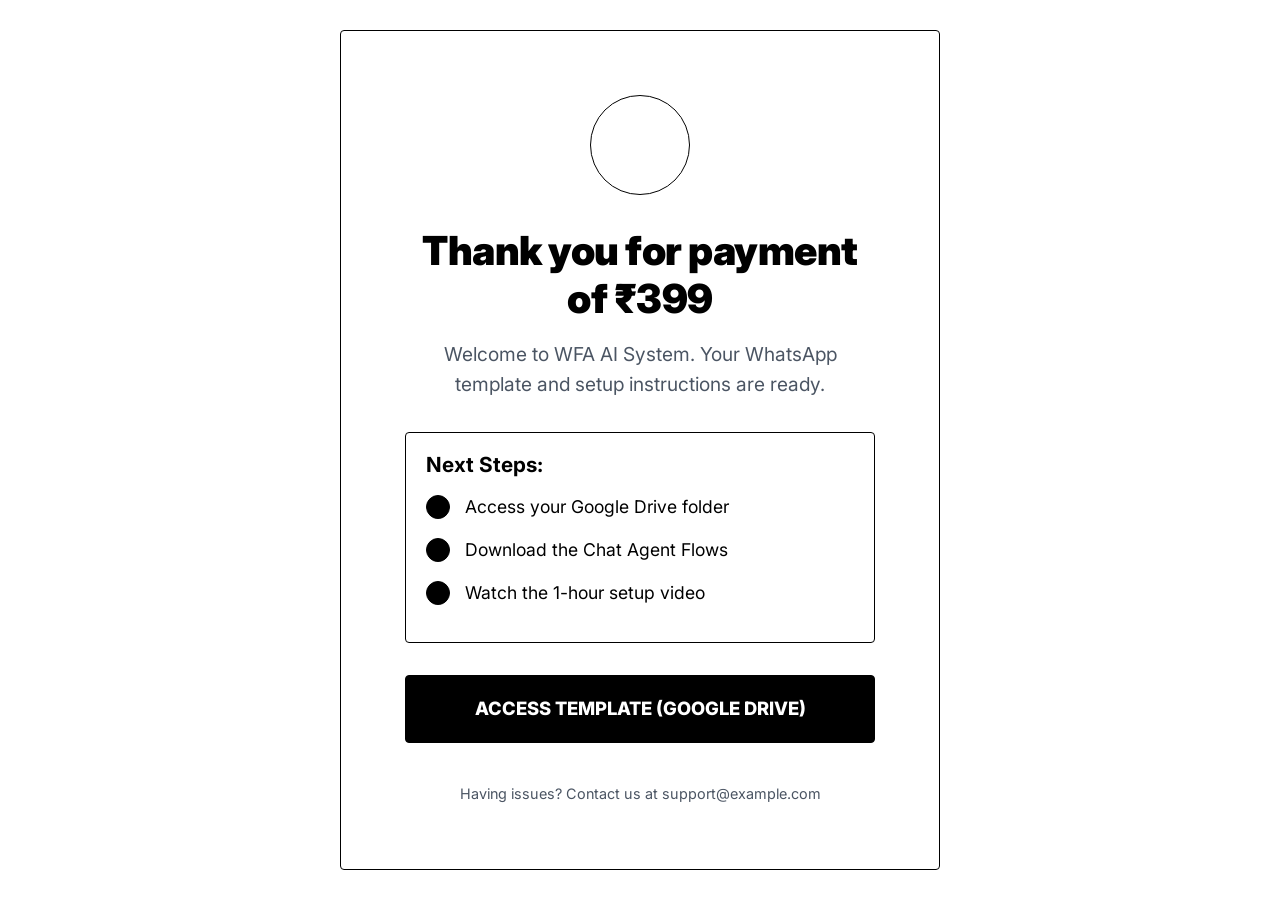
==== commit ba361464: "style: reskin landing page and thank you page to strict monochrome minimalist design" ====
--- a/thankyou.html
+++ b/thankyou.html
@@ -40,33 +40,39 @@
             justify-content: center;
             text-align: center;
             padding: 20px;
+            background: #ffffff;
         }
         .thank-you-box {
             max-width: 600px;
             padding: 4rem;
             width: 100%;
             box-sizing: border-box;
+            background: #ffffff;
+            border: 1px solid #000000;
+            border-radius: 4px;
         }
         .success-icon {
             width: 100px;
             height: 100px;
-            background: rgba(37, 211, 102, 0.2);
+            background: #ffffff;
             border-radius: 50%;
+            border: 1px solid #000000;
             display: flex;
             align-items: center;
             justify-content: center;
-            color: var(--primary);
+            color: #000000;
             margin: 0 auto 2rem;
-            box-shadow: 0 0 30px rgba(37, 211, 102, 0.3);
+            box-shadow: none;
         }
         .success-icon i { width: 50px; height: 50px; }
         .next-steps-list {
             text-align: left;
             margin: 2rem 0;
-            background: rgba(0,0,0,0.5);
+            background: #ffffff;
             padding: 20px;
-            border-radius: 12px;
-            border: 1px solid rgba(255,255,255,0.05);
+            border-radius: 4px;
+            border: 1px solid #000000;
+            color: #000000;
         }
         .next-steps-list li {
             margin-bottom: 15px;
@@ -90,7 +96,7 @@
             .next-steps-list li { font-size: 0.95rem; }
             .cta-button {
                 height: 54px !important;
-                border-radius: 14px !important;
+                border-radius: 4px !important;
                 display: flex !important;
                 align-items: center !important;
                 justify-content: center !important;
--- a/styles-v1.css
+++ b/styles-v1.css
@@ -1,29 +1,29 @@
 /* SELF-HOSTED OR IMPORTED INTER FONT */
 @import url('https://fonts.googleapis.com/css2?family=Inter:wght@300;400;500;600;700;800;900&display=swap');
 
-/* MODERN CSS RESET & VARIABLES - MINIMAL LIGHT THEME */
+/* MODERN CSS RESET & VARIABLES - MONOCHROME LIGHT THEME */
 :root {
     --bg-dark: #ffffff;
     --bg-card: #ffffff;
     --bg-card-hover: #ffffff;
     
-    --primary: #25D366; /* WhatsApp Green */
-    --primary-glow: rgba(37, 211, 102, 0.15);
-    --primary-dark: #128C7E;
-    --secondary: #6366f1; /* Indigo */
+    --primary: #000000;
+    --primary-glow: rgba(0, 0, 0, 0.05);
+    --primary-dark: #000000;
+    --secondary: #000000;
     
-    --text-main: #0f172a; /* Slate 900 */
-    --text-muted: #475569; /* Slate 600 */
-    --dim: #64748b; /* Slate 500 */
+    --text-main: #000000;
+    --text-muted: #4b5563; /* Slate/Gray 600 */
+    --dim: #9ca3af; /* Gray 400 */
     
-    --red-alert: #ef4444;
-    --red-bg: rgba(239, 68, 68, 0.05);
+    --red-alert: #000000;
+    --red-bg: #ffffff;
     
     --font-heading: 'Inter', sans-serif;
     --font-body: 'Inter', sans-serif;
     
-    --glass-border: 1px solid rgba(15, 23, 42, 0.08);
-    --border: rgba(15, 23, 42, 0.08);
+    --glass-border: 1px solid #000000;
+    --border: #000000;
 }
 
 * {
@@ -43,8 +43,7 @@
     color: var(--text-main);
     font-family: var(--font-body);
     line-height: 1.6;
-    background-image: radial-gradient(circle at 15% 50%, rgba(37, 211, 102, 0.02), transparent 25%),
-                      radial-gradient(circle at 85% 30%, rgba(99, 102, 241, 0.02), transparent 25%);
+    background-image: none; /* Strip out all color radial gradients */
 }
 
 h1, h2, h3, h4 {
@@ -73,82 +72,81 @@
 .mt-4 { margin-top: 2rem; }
 .mb-4 { margin-bottom: 2rem; }
 
-/* UTILITIES */
-.highlight { color: var(--red-alert); font-weight: 800; }
-.hindi-text { font-size: 1.5rem; color: var(--red-alert); font-weight: 800; display: block; margin-top: 5px; }
-.icon-red { color: var(--red-alert); }
-.icon-green { color: var(--primary-dark); }
+/* UTILITIES & HIGHLIGHTS */
+.highlight { 
+    color: #000000; 
+    font-weight: 800; 
+    text-decoration: underline; 
+}
+.hindi-text { 
+    font-size: 1.4rem; 
+    color: #000000; 
+    font-weight: 800; 
+    display: block; 
+    margin-top: 5px; 
+    border-bottom: 1px solid #000000;
+    width: fit-content;
+}
+.icon-red { color: #000000 !important; }
+.icon-green { color: #000000 !important; }
+.icon-amber { color: #000000 !important; }
+.pdf-red-icon { color: #000000 !important; }
+
 .bold-text { font-weight: 700; font-size: 1.2rem; }
 .lead-text { font-size: 1.2rem; color: var(--text-muted); }
 
-/* GLASSMORPHISM - LIGHT MODE */
+/* GLASSMORPHISM REDESIGNED AS CLEAN BORDERED PANEL */
 .glass-panel {
-    background: rgba(255, 255, 255, 0.85);
-    backdrop-filter: blur(12px);
-    -webkit-backdrop-filter: blur(12px);
-    border: var(--glass-border);
-    border-radius: 24px;
-    box-shadow: 0 10px 30px rgba(15, 23, 42, 0.04), 0 1px 3px rgba(15, 23, 42, 0.02);
+    background: #ffffff;
+    border: 1px solid #000000;
+    border-radius: 4px;
+    box-shadow: none;
 }
 
 .highlight-bg {
     display: inline-block;
-    padding: 15px 30px;
-    background: rgba(37, 211, 102, 0.08);
-    border: 1px solid rgba(37, 211, 102, 0.2);
-    border-radius: 12px;
-    font-size: 1.2rem;
-    color: var(--primary-dark);
+    padding: 12px 24px;
+    background: #ffffff;
+    border: 1px solid #000000;
+    border-radius: 4px;
+    font-size: 1.1rem;
+    color: #000000;
+    font-weight: 700;
 }
 
 /* BUTTONS */
 .cta-button {
     display: inline-block;
-    padding: 20px 45px;
-    border-radius: 50px;
+    padding: 18px 36px;
+    border-radius: 4px; /* Blocky, clean minimal style */
     font-family: var(--font-heading);
     font-weight: 800;
-    font-size: 1.25rem;
+    font-size: 1.15rem;
     text-transform: uppercase;
-    transition: all 0.3s cubic-bezier(0.25, 0.8, 0.25, 1);
+    transition: none; /* Static page - zero animation */
     cursor: pointer;
-    border: none;
+    border: 1px solid #000000;
     text-align: center;
     position: relative;
     overflow: hidden;
 }
 
 .cta-button::after {
-    content: '';
-    position: absolute;
-    top: -50%; left: -50%; width: 200%; height: 200%;
-    background: linear-gradient(to right, transparent, rgba(255,255,255,0.4), transparent);
-    transform: rotate(45deg);
-    transition: opacity 0.3s;
-    opacity: 0;
-}
-
-.cta-button:hover::after {
-    opacity: 1;
-    animation: shine 1.5s 1;
-}
-
-@keyframes shine {
-    0% { left: -100%; }
-    20% { left: 100%; }
-    100% { left: 100%; }
+    display: none; /* Strip out shiny hover animations */
 }
 
 .cta-button.primary {
-    background: linear-gradient(135deg, #25D366, #1ea34d);
+    background: #000000;
     color: #ffffff;
-    box-shadow: 0 10px 30px var(--primary-glow);
-    border: 2px solid #20b958;
+    box-shadow: none;
+    border: 1px solid #000000;
 }
 
 .cta-button.primary:hover {
-    transform: translateY(-5px) scale(1.02);
-    box-shadow: 0 15px 40px rgba(37, 211, 102, 0.4);
+    background: #1f2937;
+    color: #ffffff;
+    transform: none;
+    box-shadow: none;
 }
 
 .cta-button .price {
@@ -162,109 +160,115 @@
 .secondary-btn {
     display: inline-block;
     padding: 15px 35px;
-    border-radius: 50px;
-    border: 2px solid var(--primary-dark);
-    color: var(--primary-dark);
+    border-radius: 4px;
+    border: 1px solid #000000;
+    color: #000000;
     font-weight: 600;
     font-size: 1.1rem;
-    transition: all 0.3s;
-    background: rgba(37, 211, 102, 0.05);
+    background: #ffffff;
+    transition: none;
 }
 
 .secondary-btn:hover {
-    background: var(--primary-dark);
-    color: #ffffff;
-    box-shadow: 0 10px 20px var(--primary-glow);
-}
-
-/* ANIMATIONS */
-@keyframes fadeInUp {
-    from { opacity: 0; transform: translateY(40px); }
-    to { opacity: 1; transform: translateY(0); }
-}
-
-@keyframes pulse {
-    0% { transform: scale(1); box-shadow: 0 10px 30px var(--primary-glow); }
-    50% { transform: scale(1.03); box-shadow: 0 15px 40px rgba(37, 211, 102, 0.3); }
-    100% { transform: scale(1); box-shadow: 0 10px 30px var(--primary-glow); }
-}
-
-.fade-in-up { opacity: 0; animation: fadeInUp 0.8s cubic-bezier(0.25, 0.8, 0.25, 1) forwards; }
-.delay-1 { animation-delay: 0.15s; }
-.delay-2 { animation-delay: 0.3s; }
-.delay-3 { animation-delay: 0.45s; }
-.delay-4 { animation-delay: 0.6s; }
-
-.pulse { box-shadow: 0 10px 30px var(--primary-glow); }
-
+    background: #f3f4f6;
+    color: #000000;
+    box-shadow: none;
+}
+
+/* STICKY WHATSAPP PRIMARY CTA HOVER OVERRIDES */
+.cta-button.whatsapp {
+    background: #ffffff;
+    color: #000000;
+    border: 1px solid #000000;
+    box-shadow: none;
+    display: inline-flex;
+    align-items: center;
+    justify-content: center;
+    gap: 10px;
+}
+
+.cta-button.whatsapp:hover {
+    background: #f3f4f6;
+    border-color: #000000;
+    transform: none;
+    box-shadow: none;
+}
+
+/* ANIMATIONS (DISABLED FOR SIMPLE STATIC PAGE) */
+.fade-in-up { 
+    opacity: 1 !important; 
+    transform: none !important;
+    animation: none !important;
+}
+.delay-1, .delay-2, .delay-3, .delay-4 { 
+    animation-delay: 0s !important; 
+}
+.pulse { 
+    animation: none !important;
+    box-shadow: none !important; 
+}
 .scroll-anim {
-    opacity: 0;
-    transform: translateY(40px);
-    transition: opacity 0.8s cubic-bezier(0.25, 0.8, 0.25, 1), transform 0.8s cubic-bezier(0.25, 0.8, 0.25, 1);
-}
-
-.scroll-anim.visible { opacity: 1; transform: translateY(0); }
+    opacity: 1 !important;
+    transform: none !important;
+    transition: none !important;
+}
+.scroll-anim.visible { 
+    opacity: 1 !important; 
+    transform: none !important; 
+}
 
 /* SECTION STYLES */
 section { padding: 80px 0; }
-.section-title { font-size: 2.5rem; margin-bottom: 3rem; font-weight: 850; letter-spacing: -0.5px; text-align: center; }
-.section-title-sm { font-size: 1.6rem; margin-bottom: 1.5rem; font-weight: 700; display: flex; align-items: center; gap: 10px; color: var(--text-main); }
+.section-title { font-size: 2.2rem; margin-bottom: 3rem; font-weight: 900; letter-spacing: -0.5px; text-align: center; }
+.section-title-sm { font-size: 1.5rem; margin-bottom: 1.5rem; font-weight: 800; display: flex; align-items: center; gap: 10px; color: var(--text-main); }
 
 /* STICKY NAVIGATION */
 .sticky-nav {
     position: fixed; top: 0; left: 0; width: 100%; z-index: 100;
-    background: rgba(255, 255, 255, 0.85);
-    backdrop-filter: blur(15px);
-    -webkit-backdrop-filter: blur(15px);
-    border-bottom: 1px solid rgba(15, 23, 42, 0.06);
+    background: #ffffff;
+    border-bottom: 1px solid #000000;
     padding: 15px 0;
-    transition: all 0.3s ease;
+    transition: none;
 }
 .nav-container { display: flex; justify-content: space-between; align-items: center; }
-.nav-logo { display: flex; align-items: center; gap: 8px; font-weight: 800; font-size: 1.3rem; font-family: var(--font-heading); letter-spacing: -0.5px; }
+.nav-logo { display: flex; align-items: center; gap: 8px; font-weight: 900; font-size: 1.3rem; font-family: var(--font-heading); letter-spacing: -0.5px; }
 .nav-links { display: flex; gap: 30px; }
-.nav-links a { font-weight: 600; font-size: 1rem; color: var(--text-muted); transition: color 0.3s; position: relative; }
+.nav-links a { font-weight: 700; font-size: 1rem; color: var(--text-muted); transition: none; position: relative; }
 .nav-links a:hover { color: var(--text-main); }
 .nav-links a::after {
-    content: ''; position: absolute; bottom: -5px; left: 0; width: 0%; height: 2px;
-    background: var(--primary); transition: width 0.3s;
-}
-.nav-links a:hover::after { width: 100%; }
+    display: none;
+}
 .nav-cta {
-    background: #0f172a;
+    background: #000000;
     color: #ffffff;
     padding: 10px 20px;
-    border-radius: 8px;
+    border-radius: 4px;
     font-weight: 700;
     font-size: 0.9rem;
-    transition: all 0.3s;
-    border: 1px solid #0f172a;
+    transition: none;
+    border: 1px solid #000000;
     text-transform: uppercase;
 }
 .nav-cta:hover {
-    background: #1e293b;
-    border-color: #1e293b;
-    transform: translateY(-2px);
-    box-shadow: 0 4px 12px rgba(15, 23, 42, 0.1);
+    background: #1f2937;
+    border-color: #1f2937;
+    transform: none;
+    box-shadow: none;
 }
 
 /* HERO SECTION */
 .hero {
     position: relative;
     padding: 140px 0 60px;
-    min-height: 85vh;
-    display: flex;
-    align-items: center;
-    background: #0f172a;
-    color: #ffffff;
+    min-height: 80vh;
+    display: flex;
+    align-items: center;
+    background: #ffffff;
+    color: var(--text-main);
 }
 
 .hero-bg-glow {
-    position: absolute;
-    top: 10%; right: 5%;
-    width: 600px; height: 600px;
-    background: radial-gradient(circle, rgba(37,211,102,0.08) 0%, rgba(255,255,255,0) 70%);
-    z-index: -1;
+    display: none;
 }
 
 .hero-split {
@@ -278,30 +282,29 @@
     display: inline-flex;
     align-items: center;
     gap: 8px;
-    background: rgba(255, 255, 255, 0.08);
-    padding: 8px 20px;
-    border-radius: 30px;
-    font-size: 0.9rem;
-    font-weight: 600;
+    background: #ffffff;
+    padding: 8px 16px;
+    border-radius: 4px;
+    font-size: 0.85rem;
+    font-weight: 700;
     margin-bottom: 2rem;
-    border: 1px solid rgba(255, 255, 255, 0.15);
-    color: #ffffff;
+    border: 1px solid #000000;
+    color: #000000;
 }
 
 .hero .badge-dot {
     width: 8px;
     height: 8px;
-    background-color: #22c55e;
+    background-color: #000000;
     border-radius: 50%;
     display: inline-block;
-    box-shadow: 0 0 10px #22c55e;
 }
 
 .stars { letter-spacing: 2px; }
 
-.hero h1 { font-size: 3.5rem; margin-bottom: 1.5rem; line-height: 1.15; font-weight: 900; letter-spacing: -1px; color: #ffffff; }
-.hero .highlight { color: #f97316; } /* Peach/Orange highlight color for hero text */
-.hero .subheadline { font-size: 1.25rem; color: #94a3b8; margin-bottom: 2.5rem; }
+.hero h1 { font-size: 3.2rem; margin-bottom: 1.5rem; line-height: 1.15; font-weight: 900; letter-spacing: -1px; color: var(--text-main); }
+.hero .highlight { color: #000000; text-decoration: underline; }
+.hero .subheadline { font-size: 1.25rem; color: var(--text-muted); margin-bottom: 2.5rem; }
 
 .hero-ctas {
     display: flex;
@@ -317,47 +320,14 @@
     }
 }
 
-.hero .cta-button.primary {
-    background: #ffffff;
-    color: #0f172a;
-    border: 2px solid #ffffff;
-    box-shadow: 0 10px 30px rgba(255, 255, 255, 0.05);
-}
-
-.hero .cta-button.primary:hover {
-    background: #f1f5f9;
-    border-color: #f1f5f9;
-    color: #0f172a;
-    transform: translateY(-5px) scale(1.02);
-    box-shadow: 0 15px 40px rgba(255, 255, 255, 0.15);
-}
-
-.cta-button.whatsapp {
-    background: #22c55e;
-    color: #ffffff;
-    border: 2px solid #22c55e;
-    box-shadow: 0 10px 30px rgba(34, 197, 94, 0.15);
-    display: inline-flex;
-    align-items: center;
-    justify-content: center;
-    gap: 10px;
-}
-
-.cta-button.whatsapp:hover {
-    background: #16a34a;
-    border-color: #16a34a;
-    transform: translateY(-5px) scale(1.02);
-    box-shadow: 0 15px 40px rgba(22, 163, 74, 0.3);
-}
-
 .hero-features-row {
     display: flex;
     align-items: center;
     gap: 12px;
     margin-bottom: 1.5rem;
-    color: #cbd5e1;
-    font-size: 1rem;
-    font-weight: 500;
+    color: var(--text-muted);
+    font-size: 0.95rem;
+    font-weight: 600;
 }
 
 .hero-features-row span {
@@ -369,11 +339,11 @@
 .hero-features-row span i {
     width: 16px;
     height: 16px;
-    color: #38bdf8;
+    color: #000000;
 }
 
 .hero-features-row .divider {
-    color: #475569;
+    color: #000000;
 }
 
 .hero-checklist {
@@ -381,9 +351,9 @@
     flex-direction: column;
     gap: 10px;
     text-align: left;
-    color: #cbd5e1;
+    color: var(--text-muted);
     font-size: 0.95rem;
-    font-weight: 500;
+    font-weight: 600;
 }
 
 .hero-checklist .checklist-line {
@@ -396,16 +366,12 @@
     display: flex;
     align-items: center;
     gap: 8px;
-}
-
-.hero-checklist span {
-    color: #cbd5e1;
-}
-
-/* Yellow-orange checkmarks */
+    color: var(--text-muted);
+}
+
 .hero-checklist span::before {
     content: '✓';
-    color: #f97316;
+    color: #000000;
     font-weight: 900;
     font-size: 1.1rem;
     margin-right: 4px;
@@ -419,39 +385,34 @@
 .reply-time-badge {
     position: absolute;
     top: 100px;
-    right: -40px;
+    right: -20px;
     background: #ffffff;
     padding: 12px 20px;
-    border-radius: 16px;
-    box-shadow: 0 10px 25px rgba(0, 0, 0, 0.2);
+    border-radius: 4px;
     display: flex;
     flex-direction: column;
     align-items: center;
     justify-content: center;
     z-index: 12;
-    border: 1px solid rgba(15, 23, 42, 0.06);
+    border: 1px solid #000000;
     min-width: 120px;
-    animation: floatAnim 3s ease-in-out infinite alternate;
-}
-
-@keyframes floatAnim {
-    0% { transform: translateY(0); }
-    100% { transform: translateY(-10px); }
+    box-shadow: none;
 }
 
 .reply-time-badge .badge-value {
     font-size: 2.2rem;
-    font-weight: 800;
-    color: #0f172a;
+    font-weight: 900;
+    color: #000000;
     line-height: 1;
 }
 
 .reply-time-badge .badge-label {
     font-size: 0.72rem;
-    color: #475569;
-    font-weight: 600;
+    color: #000000;
+    font-weight: 700;
     margin-top: 4px;
     white-space: nowrap;
+    text-transform: uppercase;
 }
 
 @media (max-width: 1024px) {
@@ -469,55 +430,57 @@
     }
 }
 
-/* REALISTIC CSS PHONE (WHATSAPP LIGHT MOCKUP) */
+/* REALISTIC CSS PHONE - BLACK & WHITE BLUEPRINT STYLE */
 .css-phone {
     width: 320px;
     height: 620px;
-    background: #000;
-    border-radius: 45px;
-    border: 10px solid #1a1a1a;
+    background: #ffffff;
+    border-radius: 8px;
+    border: 2px solid #000000;
     position: relative;
-    box-shadow: 0 30px 60px rgba(15, 23, 42, 0.15), 0 0 0 2px #333, inset 0 0 10px rgba(255,255,255,0.1);
+    box-shadow: none;
     overflow: hidden;
     margin: 0 auto;
-    transform: rotate(-2deg);
-    transition: transform 0.5s cubic-bezier(0.25, 0.8, 0.25, 1);
-}
-.css-phone:hover { transform: rotate(0deg) translateY(-10px); }
+}
+.css-phone:hover { transform: none; }
 
 .phone-notch {
-    position: absolute;
-    top: 0; left: 50%;
-    transform: translateX(-50%);
-    width: 140px; height: 30px;
-    background: #1a1a1a;
-    border-bottom-left-radius: 20px;
-    border-bottom-right-radius: 20px;
-    z-index: 10;
+    display: none;
 }
 
 .phone-screen {
-    background: #efeae2; /* WhatsApp Classic Light chat background */
+    background: #ffffff;
     height: 100%;
     display: flex;
     flex-direction: column;
 }
 
 .wa-header {
-    background: #008069; /* WhatsApp Green */
-    padding: 40px 15px 12px;
+    background: #ffffff;
+    padding: 20px 15px 12px;
     display: flex;
     align-items: center;
     gap: 12px;
-    box-shadow: 0 2px 10px rgba(0,0,0,0.1);
+    border-bottom: 1px solid #000000;
     z-index: 5;
-    color: #ffffff;
-}
-
-.wa-avatar { width: 42px; height: 42px; background: rgba(255,255,255,0.2); border-radius: 50%; display: flex; align-items: center; justify-content: center; color: #ffffff; }
+    color: #000000;
+}
+
+.wa-avatar { 
+    width: 38px; 
+    height: 38px; 
+    background: #000000; 
+    border-radius: 50%; 
+    display: flex; 
+    align-items: center; 
+    justify-content: center; 
+    color: #ffffff; 
+    font-weight: 800;
+    font-size: 0.95rem;
+}
 .wa-info { flex: 1; text-align: left; }
-.wa-info strong { color: #ffffff; display: block; font-size: 1rem; font-weight: 600;}
-.wa-info span { color: rgba(255, 255, 255, 0.8); font-size: 0.8rem; }
+.wa-info strong { color: #000000; display: block; font-size: 0.95rem; font-weight: 800;}
+.wa-info span { color: var(--text-muted); font-size: 0.8rem; font-weight: 500;}
 
 .wa-chat {
     padding: 20px 15px;
@@ -525,86 +488,87 @@
     display: flex;
     flex-direction: column;
     gap: 12px;
-    background-color: #efeae2;
-    background-image: radial-gradient(rgba(0,0,0,0.04) 1px, transparent 1px);
-    background-size: 20px 20px;
+    background-color: #ffffff;
 }
 
 .wa-msg {
     max-width: 85%;
     padding: 10px 14px;
-    border-radius: 12px;
+    border-radius: 4px;
     font-size: 0.9rem;
     position: relative;
-    color: #111b21;
+    color: #000000;
     line-height: 1.4;
-    box-shadow: 0 1px 2px rgba(0,0,0,0.1);
+    box-shadow: none;
     text-align: left;
+    border: 1px solid #000000;
 }
 
 .wa-msg.sent {
-    background: #d9fdd3; /* WA light mode sent bubble */
+    background: #ffffff;
     align-self: flex-end;
-    border-top-right-radius: 0;
 }
 
 .wa-msg.received {
-    background: #ffffff; /* WA light mode received bubble */
+    background: #f3f4f6;
+    border-color: #d1d5db;
     align-self: flex-start;
-    border-top-left-radius: 0;
-}
-
-.wa-time { font-size: 0.65rem; color: #667781; float: right; margin-top: 6px; margin-left: 12px; display: flex; align-items: center; gap: 3px;}
-.wa-ticks { width: 14px; height: 14px; color: #53bdeb; }
-.wa-ticks.gray { color: #8696a0; }
+}
+
+.wa-time { font-size: 0.65rem; color: #4b5563; float: right; margin-top: 6px; margin-left: 12px; display: flex; align-items: center; gap: 3px;}
+.wa-ticks { width: 14px; height: 14px; color: #000000; }
+.wa-ticks.gray { color: #9ca3af; }
 
 .wa-attachment {
-    background: #f0f2f5;
+    background: #ffffff;
     padding: 10px;
-    border-radius: 8px;
+    border-radius: 4px;
+    border: 1px solid #000000;
     display: flex;
     align-items: center;
     gap: 10px;
-    font-weight: 600;
+    font-weight: 700;
     margin-top: 5px;
-    color: #111b21;
+    color: #000000;
 }
 
 .wa-pdf-card {
     display: flex;
     align-items: center;
     gap: 12px;
-    background: #f0f2f5;
+    background: #ffffff;
     padding: 8px 12px;
-    border-radius: 8px;
+    border-radius: 4px;
     margin-top: 8px;
-    border: 1px solid rgba(0,0,0,0.05);
-}
-.pdf-icon-box { color: #ef4444; display: flex; align-items: center; }
+    border: 1px solid #000000;
+}
+.pdf-icon-box { color: #000000; display: flex; align-items: center; }
 .pdf-details { display: flex; flex-direction: column; }
-.pdf-name { font-size: 0.85rem; font-weight: 600; color: #111b21; }
-.pdf-meta { font-size: 0.7rem; color: #667781; }
+.pdf-name { font-size: 0.85rem; font-weight: 700; color: #000000; }
+.pdf-meta { font-size: 0.7rem; color: #4b5563; }
 
 .wa-date {
     text-align: center;
-    background: rgba(11,20,26,0.05);
-    color: #667781;
+    background: #ffffff;
+    border: 1px solid #000000;
+    color: #000000;
     font-size: 0.75rem;
-    padding: 5px 12px;
-    border-radius: 10px;
+    padding: 4px 10px;
+    border-radius: 4px;
     align-self: center;
     margin: 10px 0;
     text-transform: uppercase;
+    font-weight: 700;
 }
 
 /* TRUST BAR */
 .trust-bar {
-    border-top: 1px solid rgba(15, 23, 42, 0.06);
-    border-bottom: 1px solid rgba(15, 23, 42, 0.06);
+    border-top: 1px solid #000000;
+    border-bottom: 1px solid #000000;
     padding: 30px 0;
-    background: #f8fafc;
-}
-.trust-bar p { color: var(--text-muted); font-size: 0.9rem; text-transform: uppercase; letter-spacing: 1px; margin-bottom: 15px; font-weight: 700;}
+    background: #ffffff;
+}
+.trust-bar p { color: #000000; font-size: 0.9rem; text-transform: uppercase; letter-spacing: 1px; margin-bottom: 15px; font-weight: 800;}
 .trust-logos {
     display: flex;
     justify-content: center;
@@ -616,14 +580,14 @@
     display: flex;
     align-items: center;
     gap: 8px;
-    font-weight: 800;
-    font-size: 1.2rem;
-    color: var(--text-muted);
-    opacity: 0.7;
+    font-weight: 900;
+    font-size: 1.25rem;
+    color: #000000;
+    opacity: 0.6;
     filter: grayscale(100%);
-    transition: all 0.3s;
-}
-.trust-item:hover { opacity: 1; filter: grayscale(0%); color: var(--text-main); }
+    transition: none;
+}
+.trust-item:hover { opacity: 1; color: #000000; }
 
 /* WHAT EXACTLY IS THIS SECTION */
 .what-is-this {
@@ -632,7 +596,9 @@
 }
 .what-is-this-card {
     padding: 3.5rem;
-    background: #f8fafc;
+    background: #ffffff;
+    border: 1px solid #000000;
+    border-radius: 4px;
 }
 .what-is-this-grid {
     display: grid;
@@ -641,25 +607,26 @@
     margin: 2rem 0;
 }
 .what-is-this-intro {
-    border-right: 1px solid rgba(15, 23, 42, 0.08);
+    border-right: 1px solid #000000;
     padding-right: 2.5rem;
     text-align: left;
 }
 .lead-intro {
     font-size: 1.3rem;
     line-height: 1.5;
-    color: var(--text-main);
-    font-weight: 600;
+    color: #000000;
+    font-weight: 700;
     margin-bottom: 1.5rem;
 }
 .warning-alert {
     padding: 1.2rem;
-    background: rgba(239, 68, 68, 0.05);
-    border: 1px dashed rgba(239, 68, 68, 0.25);
-    border-radius: 12px;
-    color: #c2410c; /* dark orange-red for readability */
+    background: #ffffff;
+    border: 1px dashed #000000;
+    border-radius: 4px;
+    color: #000000;
     font-size: 1rem;
     line-height: 1.5;
+    font-weight: 600;
 }
 .what-is-this-content {
     text-align: left;
@@ -667,7 +634,7 @@
 .what-is-this-content h3 {
     font-size: 1.3rem;
     font-weight: 800;
-    color: var(--text-main);
+    color: #000000;
     margin-bottom: 1.5rem;
 }
 .what-is-this-list {
@@ -684,26 +651,28 @@
 }
 .list-icon {
     width: 32px; height: 32px;
-    background: rgba(37, 211, 102, 0.1);
-    border: 1px solid rgba(37, 211, 102, 0.2);
+    background: #ffffff;
+    border: 1px solid #000000;
     border-radius: 50%;
     display: flex;
     align-items: center;
     justify-content: center;
     flex-shrink: 0;
-    color: var(--primary-dark);
+    color: #000000;
 }
 .footnote-highlight {
     font-size: 1.05rem;
-    font-weight: 700;
-    color: var(--primary-dark);
+    font-weight: 800;
+    color: #000000;
     margin-top: 2rem;
+    text-decoration: underline;
 }
 
 /* CHAT PROOF SECTION */
 .chat-proof-section {
-    background: #f8fafc;
+    background: #ffffff;
     padding: 80px 0;
+    border-top: 1px solid #000000;
 }
 .chat-proof-grid {
     display: grid;
@@ -717,12 +686,13 @@
     background: #ffffff;
     display: flex;
     flex-direction: column;
-    border-radius: 20px;
+    border-radius: 4px;
+    border: 1px solid #000000;
 }
 .chat-proof-header {
-    background: #f1f5f9;
+    background: #ffffff;
     padding: 15px 20px;
-    border-bottom: 1px solid rgba(15, 23, 42, 0.06);
+    border-bottom: 1px solid #000000;
     display: flex;
     flex-direction: column;
     gap: 10px;
@@ -730,7 +700,7 @@
 .proof-tag {
     font-size: 0.75rem;
     font-weight: 800;
-    color: var(--primary-dark);
+    color: #000000;
     text-transform: uppercase;
     letter-spacing: 1px;
     text-align: left;
@@ -742,7 +712,7 @@
 }
 .wa-chat-avatar {
     width: 32px; height: 32px;
-    background: var(--primary-dark);
+    background: #000000;
     color: #ffffff;
     border-radius: 50%;
     display: flex;
@@ -750,11 +720,11 @@
     justify-content: center;
 }
 .wa-chat-meta { text-align: left; display: flex; flex-direction: column; }
-.wa-chat-meta strong { font-size: 0.9rem; color: var(--text-main); }
+.wa-chat-meta strong { font-size: 0.9rem; color: #000000; }
 .wa-chat-meta span { font-size: 0.7rem; color: var(--text-muted); }
 .wa-chat-body {
     padding: 20px;
-    background: #efeae2;
+    background: #ffffff;
     flex-grow: 1;
     display: flex;
     flex-direction: column;
@@ -763,29 +733,32 @@
 .wa-chat-msg {
     max-width: 85%;
     padding: 8px 12px;
-    border-radius: 10px;
+    border-radius: 4px;
     font-size: 0.85rem;
-    color: #111b21;
-    box-shadow: 0 1px 2px rgba(0,0,0,0.1);
+    color: #000000;
+    box-shadow: none;
     line-height: 1.4;
     text-align: left;
-}
-.wa-chat-msg.sent { background: #d9fdd3; align-self: flex-end; border-top-right-radius: 0; }
-.wa-chat-msg.received { background: #ffffff; align-self: flex-start; border-top-left-radius: 0; }
-.wa-chat-time { font-size: 0.6rem; color: #667781; float: right; margin-top: 4px; margin-left: 8px; display: flex; align-items: center; gap: 2px;}
+    border: 1px solid #000000;
+}
+.wa-chat-msg.sent { background: #ffffff; align-self: flex-end; }
+.wa-chat-msg.received { background: #f3f4f6; border-color: #d1d5db; align-self: flex-start; }
+.wa-chat-time { font-size: 0.6rem; color: #4b5563; float: right; margin-top: 4px; margin-left: 8px; display: flex; align-items: center; gap: 2px;}
 .wa-system-time {
     align-self: center;
-    background: rgba(11,20,26,0.06);
+    background: #ffffff;
+    border: 1px dashed #000000;
     padding: 4px 10px;
-    border-radius: 6px;
+    border-radius: 4px;
     font-size: 0.7rem;
-    color: #667781;
-    font-weight: 600;
+    color: #000000;
+    font-weight: 700;
 }
 
 /* PAIN SECTION */
 .pain-section {
     background: #ffffff;
+    border-top: 1px solid #000000;
 }
 .pain-hook {
     font-size: 1.3rem;
@@ -799,61 +772,68 @@
     align-items: center;
 }
 .nightmare-phone {
-    border-color: rgba(239, 68, 68, 0.25);
-    box-shadow: 0 30px 60px rgba(239, 68, 68, 0.08);
+    border-color: #000000;
 }
 .nightmare-phone .wa-header {
-    background: #c0392b;
-}
-.nightmare-phone .wa-chat-avatar {
-    background: rgba(255,255,255,0.2);
+    background: #ffffff;
+    border-bottom: 1px solid #000000;
+    color: #000000;
+}
+.nightmare-phone .wa-avatar {
+    background: #000000;
+    color: #ffffff;
 }
 .nightmare-phone .wa-msg.sent {
-    background: #fca5a5;
-    color: #7f1d1d;
+    background: #ffffff;
+    border: 1px dashed #000000; /* dashed bubble signifies failed manual delay */
+    color: #000000;
 }
 .nightmare-phone .wa-msg.received {
-    background: #ffffff;
-    color: #111b21;
+    background: #f3f4f6;
+    border-color: #d1d5db;
+    color: #000000;
 }
 
 .math-box {
-    border-left: 4px solid var(--red-alert);
+    border: 1px solid #000000;
+    border-left: 4px solid #000000;
     padding: 2.5rem;
     margin: 2rem 0;
-    background: #fafafa;
-    border-radius: 0 12px 12px 0;
+    background: #ffffff;
+    border-radius: 4px;
     text-align: left;
 }
-.math-box h4 { color: var(--red-alert); margin-bottom: 1.5rem; font-size: 1.3rem; font-weight: 800; }
-.math-box ul li { margin-bottom: 15px; display: flex; align-items: center; gap: 15px; font-size: 1.1rem; color: var(--text-main); }
+.math-box h4 { color: #000000; margin-bottom: 1.5rem; font-size: 1.3rem; font-weight: 800; }
+.math-box ul li { margin-bottom: 15px; display: flex; align-items: center; gap: 15px; font-size: 1.1rem; color: #000000; }
 .icon-circle {
     width: 32px; height: 32px; border-radius: 50%; display: flex; align-items: center; justify-content: center; flex-shrink: 0;
-}
-.icon-circle.red { background: rgba(239, 68, 68, 0.1); color: var(--red-alert); }
-.icon-circle.green { background: rgba(37, 211, 102, 0.1); color: var(--primary-dark); }
+    border: 1px solid #000000;
+}
+.icon-circle.red { background: #ffffff; color: #000000; }
+.icon-circle.green { background: #000000; color: #ffffff; }
 .big-loss {
-    font-size: 1.25rem; font-weight: 800; color: var(--red-alert);
-    margin-top: 20px !important; padding-top: 20px; border-top: 1px dashed rgba(239, 68, 68, 0.2);
+    font-size: 1.25rem; font-weight: 800; color: #000000;
+    margin-top: 20px !important; padding-top: 20px; border-top: 1px dashed #000000;
 }
 .pain-conclusion {
     margin-top: 1.5rem;
-    font-weight: 700;
-    color: var(--red-alert);
+    font-weight: 800;
+    color: #000000;
+    text-decoration: underline;
 }
 
 /* COMPARISON TABLE SECTION */
 .comparison-section {
     padding: 80px 0;
-    background: #f8fafc;
+    background: #ffffff;
+    border-top: 1px solid #000000;
 }
 .comparison-table-wrapper {
     max-width: 900px;
     margin: 3rem auto 0;
-    border-radius: 20px;
+    border-radius: 4px;
     overflow: hidden;
-    border: 1px solid rgba(15, 23, 42, 0.08);
-    box-shadow: 0 10px 30px rgba(15, 23, 42, 0.04);
+    border: 1px solid #000000;
 }
 .comparison-table {
     width: 100%;
@@ -863,45 +843,45 @@
 .comparison-table th, .comparison-table td {
     padding: 1.5rem;
     font-size: 0.95rem;
+    border: 1px solid #000000;
 }
 .comparison-table th {
-    background: rgba(15, 23, 42, 0.03);
-    color: var(--text-main);
-    font-weight: 700;
-    border-bottom: 1px solid rgba(15, 23, 42, 0.08);
+    background: #000000;
+    color: #ffffff;
+    font-weight: 800;
 }
 .comparison-table td {
-    border-bottom: 1px solid rgba(15, 23, 42, 0.04);
     background: #ffffff;
 }
 .comparison-table tr:hover td {
-    background: rgba(15, 23, 42, 0.01);
+    background: #ffffff;
 }
 .table-feature {
     font-weight: 700;
-    color: var(--text-main);
+    color: #000000;
     width: 25%;
 }
 .manual-col, .manual-cell {
-    color: #b91c1c; /* dark red for readability */
-    background: rgba(239, 68, 68, 0.02) !important;
+    color: #4b5563;
+    background: #ffffff !important;
 }
 .auto-col, .auto-cell {
-    color: var(--primary-dark);
-    background: rgba(37, 211, 102, 0.02) !important;
-    font-weight: 600;
+    color: #000000;
+    background: #ffffff !important;
+    font-weight: 700;
 }
 
 /* COMPATIBILITY WORKS WITH SECTION */
 .works-with-section {
     padding: 60px 0;
     background: #ffffff;
-    border-bottom: 1px solid rgba(15, 23, 42, 0.04);
+    border-top: 1px solid #000000;
+    border-bottom: 1px solid #000000;
 }
 .compatibility-title {
     font-size: 1.3rem;
-    font-weight: 700;
-    color: var(--text-muted);
+    font-weight: 800;
+    color: #000000;
     margin-bottom: 2.5rem;
 }
 .compatibility-grid {
@@ -912,30 +892,30 @@
     margin: 0 auto;
 }
 .compatibility-card {
-    background: #f8fafc;
-    border: 1px solid rgba(15, 23, 42, 0.06);
-    border-radius: 16px;
+    background: #ffffff;
+    border: 1px solid #000000;
+    border-radius: 4px;
     padding: 1.5rem;
     display: flex;
     flex-direction: column;
     align-items: center;
     gap: 0.5rem;
-    transition: all 0.3s;
+    transition: none;
 }
 .compatibility-card:hover {
-    border-color: rgba(37, 211, 102, 0.25);
-    transform: translateY(-2px);
-    box-shadow: 0 4px 12px rgba(15, 23, 42, 0.02);
+    border-color: #000000;
+    transform: none;
+    box-shadow: none;
 }
 .compatibility-card i,
 .compatibility-card svg {
     width: 32px; height: 32px;
     margin-bottom: 0.5rem;
-    color: var(--primary-dark);
+    color: #000000;
 }
 .compatibility-card strong {
     font-size: 0.95rem;
-    color: var(--text-main);
+    color: #000000;
 }
 .compatibility-card span {
     font-size: 0.8rem;
@@ -945,7 +925,7 @@
 /* HOW IT WORKS SECTION */
 .how-it-works-section {
     padding: 80px 0;
-    background: #f8fafc;
+    background: #ffffff;
 }
 .how-it-works-visual {
     display: flex;
@@ -958,43 +938,44 @@
     width: 30%;
     padding: 3.5rem 2rem 2.5rem;
     position: relative;
-    border-radius: 20px;
-    border: 1px solid rgba(15, 23, 42, 0.08);
-    background: #ffffff;
-    box-shadow: 0 10px 30px rgba(15, 23, 42, 0.04);
-    transition: all 0.3s;
+    border-radius: 4px;
+    border: 1px solid #000000;
+    background: #ffffff;
+    box-shadow: none;
+    transition: none;
     display: flex;
     flex-direction: column;
     align-items: center;
 }
 .how-step:hover {
-    transform: translateY(-5px);
-    border-color: rgba(37, 211, 102, 0.25);
+    transform: none;
+    border-color: #000000;
 }
 .step-badge {
     position: absolute;
     top: -15px;
     left: 50%;
     transform: translateX(-50%);
-    background: var(--primary-dark);
+    background: #000000;
     color: #ffffff;
     font-weight: 800;
     font-size: 0.75rem;
     padding: 4px 14px;
-    border-radius: 20px;
+    border-radius: 4px;
     letter-spacing: 0.5px;
     text-transform: uppercase;
+    border: 1px solid #000000;
 }
 .step-icon-wrap {
     width: 60px; height: 60px;
     border-radius: 50%;
-    background: rgba(37, 211, 102, 0.1);
-    border: 1px solid rgba(37, 211, 102, 0.2);
+    background: #ffffff;
+    border: 1px solid #000000;
     display: flex;
     align-items: center;
     justify-content: center;
     margin-bottom: 20px;
-    color: var(--primary-dark);
+    color: #000000;
 }
 .step-icon-wrap i,
 .step-icon-wrap svg {
@@ -1003,7 +984,7 @@
 .how-step h3 {
     font-size: 1.25rem;
     font-weight: 800;
-    color: var(--text-main);
+    color: #000000;
     margin-bottom: 1rem;
 }
 .how-step p {
@@ -1016,7 +997,7 @@
     display: flex;
     align-items: center;
     justify-content: center;
-    color: rgba(15, 23, 42, 0.15);
+    color: #000000;
     width: 50px;
     flex-shrink: 0;
 }
@@ -1028,136 +1009,152 @@
 /* WAKE UP TO HOT LEADS / SOLUTION SHIFT */
 .solution-shift {
     background: #ffffff;
+    border-top: 1px solid #000000;
 }
 .contrast-box {
     display: flex; align-items: stretch; justify-content: center; gap: 3rem; margin-bottom: 4rem; position: relative;
 }
-.before-box, .after-box { width: 45%; padding: 3rem 2rem; text-align: center; }
+.before-box, .after-box { 
+    width: 45%; 
+    padding: 3rem 2rem; 
+    text-align: center; 
+    border: 1px solid #000000;
+    border-radius: 4px;
+    background: #ffffff;
+}
 .vs-circle {
     position: absolute; top: 50%; left: 50%; transform: translate(-50%, -50%);
-    width: 60px; height: 60px; background: #ffffff; border: 2px solid rgba(15,23,42,0.1);
+    width: 60px; height: 60px; background: #ffffff; border: 1px solid #000000;
     border-radius: 50%; display: flex; align-items: center; justify-content: center;
-    font-weight: 900; font-size: 1.2rem; color: var(--text-muted); z-index: 2;
-    box-shadow: 0 4px 12px rgba(15, 23, 42, 0.05);
+    font-weight: 900; font-size: 1.2rem; color: #000000; z-index: 2;
+    box-shadow: none;
 }
 .label-badge {
-    display: inline-flex; align-items: center; gap: 8px; padding: 6px 16px; border-radius: 20px;
+    display: inline-flex; align-items: center; gap: 8px; padding: 6px 16px; border-radius: 4px;
     font-size: 0.9rem; font-weight: 800; margin-bottom: 20px; letter-spacing: 1px;
 }
-.label-badge.bad { background: rgba(239, 68, 68, 0.1); color: #b91c1c; border: 1px solid rgba(239, 68, 68, 0.2); }
-.label-badge.good { background: rgba(37, 211, 102, 0.1); color: var(--primary-dark); border: 1px solid rgba(37, 211, 102, 0.2); }
-.contrast-box p { font-size: 1.15rem; color: var(--text-main); }
+.label-badge.bad { background: #ffffff; color: #000000; border: 1px dashed #000000; }
+.label-badge.good { background: #000000; color: #ffffff; border: 1px solid #000000; }
+.contrast-box p { font-size: 1.15rem; color: #000000; font-weight: 600; }
 .features-row { display: flex; justify-content: center; gap: 2rem; flex-wrap: wrap; }
 .glass-pill {
-    padding: 12px 25px; border-radius: 50px; background: #f8fafc; border: 1px solid rgba(15, 23, 42, 0.06);
-    display: flex; align-items: center; gap: 10px; font-weight: 600; color: var(--text-main);
+    padding: 12px 25px; border-radius: 4px; background: #ffffff; border: 1px solid #000000;
+    display: flex; align-items: center; gap: 10px; font-weight: 700; color: #000000;
 }
 .glass-pill i,
-.glass-pill svg { color: var(--primary-dark); width: 18px; height: 18px;}
+.glass-pill svg { color: #000000; width: 18px; height: 18px;}
 
 /* VIDEO DEMO SECTION */
 .demo-section {
-    background: #f8fafc;
+    background: #ffffff;
+    border-top: 1px solid #000000;
 }
 .video-container { max-width: 800px; margin: 0 auto 4rem; }
 .video-wrapper {
     position: relative;
-    border-radius: 24px;
+    border-radius: 4px;
     overflow: hidden;
     cursor: pointer;
-    background: #000;
-    box-shadow: 0 20px 50px rgba(15, 23, 42, 0.08);
+    background: #000000;
+    border: 1px solid #000000;
+    box-shadow: none;
 }
 .video-thumbnail-overlay {
     position: absolute;
     inset: 0;
-    background: linear-gradient(135deg, rgba(15, 23, 42, 0.9) 0%, rgba(15, 23, 42, 0.75) 100%);
+    background: rgba(255, 255, 255, 0.95);
     display: flex;
     flex-direction: column;
     align-items: center;
     justify-content: center;
     padding: 2.5rem;
     text-align: center;
-    color: #ffffff;
+    color: #000000;
     z-index: 5;
-    transition: opacity 0.5s;
+    transition: none;
 }
 .play-btn-circle {
     width: 80px; height: 80px;
-    background: var(--primary);
+    background: #000000;
     border-radius: 50%;
     display: flex;
     align-items: center;
     justify-content: center;
-    color: #000000;
+    color: #ffffff;
     margin-bottom: 1.5rem;
-    box-shadow: 0 0 30px rgba(37, 211, 102, 0.4);
-    transition: all 0.3s;
+    box-shadow: none;
+    transition: none;
 }
 .play-btn-circle i,
 .play-btn-circle svg {
     width: 32px; height: 32px;
     margin-left: 4px;
+    color: #ffffff;
 }
 .video-wrapper:hover .play-btn-circle {
-    transform: scale(1.1);
-    box-shadow: 0 0 40px rgba(37, 211, 102, 0.6);
-}
-.video-thumbnail-overlay h3 { color: #ffffff; font-size: 1.5rem; font-weight: 800; margin-bottom: 0.5rem; }
-.video-thumbnail-overlay p { color: #cbd5e1; font-size: 1rem; }
+    transform: none;
+    background: #1f2937;
+}
+.video-thumbnail-overlay h3 { color: #000000; font-size: 1.5rem; font-weight: 800; margin-bottom: 0.5rem; }
+.video-thumbnail-overlay p { color: #4b5563; font-size: 1rem; }
 
 .demo-steps { display: grid; grid-template-columns: repeat(3, 1fr); gap: 2rem; max-width: 900px; margin: 0 auto; }
-.step { text-align: center; padding: 2.5rem 1.5rem; transition: transform 0.3s; background: #ffffff; }
-.step:hover { transform: translateY(-5px); }
+.step { text-align: center; padding: 2.5rem 1.5rem; transition: none; background: #ffffff; border: 1px solid #000000; border-radius: 4px; }
+.step:hover { transform: none; }
 .step-icon {
-    width: 60px; height: 60px; background: rgba(37, 211, 102, 0.1); border: 1px solid rgba(37, 211, 102, 0.2);
-    border-radius: 50%; display: flex; align-items: center; justify-content: center; margin: 0 auto 20px; color: var(--primary-dark);
+    width: 60px; height: 60px; background: #ffffff; border: 1px solid #000000;
+    border-radius: 50%; display: flex; align-items: center; justify-content: center; margin: 0 auto 20px; color: #000000;
 }
 .step-icon i,
 .step-icon svg { width: 24px; height: 24px; }
-.step p { font-size: 1.05rem; color: var(--text-main); line-height: 1.5; }
+.step p { font-size: 1.05rem; color: #000000; line-height: 1.5; font-weight: 600; }
 
 /* BEFORE VS AFTER DETAILED CARDS */
 .before-after-section {
     background: #ffffff;
+    border-top: 1px solid #000000;
 }
 .comparison-grid { display: grid; grid-template-columns: 1fr 1fr; gap: 3rem; }
-.card { padding: 3.5rem; text-align: left; }
+.card { padding: 3.5rem; text-align: left; border-radius: 4px; }
 .card-header { display: flex; align-items: center; gap: 15px; margin-bottom: 2.5rem; }
-.card h3 { font-size: 1.6rem; color: var(--text-main); font-weight: 850; }
-.good-card { border: 1px solid rgba(37, 211, 102, 0.25); background: linear-gradient(180deg, rgba(37, 211, 102, 0.02) 0%, rgba(255, 255, 255, 0.6) 100%); }
+.card h3 { font-size: 1.6rem; color: #000000; font-weight: 850; }
+.bad-card { border: 1px dashed #000000; background: #ffffff; }
+.good-card { border: 1px solid #000000; background: #ffffff; }
 .card ul li { margin-bottom: 18px; display: flex; align-items: flex-start; gap: 12px; font-size: 1.05rem; color: var(--text-muted); }
 .bad-card ul li i,
-.bad-card ul li svg { color: var(--red-alert); min-width: 24px; margin-top: 2px; }
+.bad-card ul li svg { color: #000000; min-width: 24px; margin-top: 2px; }
 .good-card ul li i,
-.good-card ul li svg { color: var(--primary-dark); min-width: 24px; margin-top: 2px; }
+.good-card ul li svg { color: #000000; min-width: 24px; margin-top: 2px; }
 
 /* WHY ₹399? SECTION */
 .why-pricing-section {
     padding: 80px 0;
-    background: #f8fafc;
+    background: #ffffff;
+    border-top: 1px solid #000000;
 }
 .pricing-explanation-card {
     max-width: 800px;
     margin: 0 auto;
     padding: 3.5rem;
     background: #ffffff;
+    border: 1px solid #000000;
+    border-radius: 4px;
     text-align: center;
 }
 .quote-box {
     margin: 2rem 0;
     padding: 0 2rem;
-    border-left: 4px solid var(--primary-dark);
+    border-left: 4px solid #000000;
     font-style: italic;
     font-size: 1.25rem;
     line-height: 1.6;
-    color: var(--text-main);
+    color: #000000;
     text-align: left;
 }
 .pricing-badge {
     font-size: 1.1rem;
     font-weight: 700;
-    color: var(--primary-dark);
+    color: #000000;
     display: inline-flex;
     align-items: center;
     gap: 10px;
@@ -1167,27 +1164,29 @@
 /* OFFER SECTION / STACK */
 .offer-section {
     background: #ffffff;
+    border-top: 1px solid #000000;
 }
 .glowing-border {
     position: relative; max-width: 650px; margin: 0 auto; padding: 4rem 3.5rem;
-    border: 2px solid rgba(37, 211, 102, 0.3); box-shadow: 0 10px 40px rgba(37, 211, 102, 0.06);
-    background: #ffffff;
+    border: 2px solid #000000; box-shadow: none;
+    background: #ffffff;
+    border-radius: 4px;
 }
 .ribbon {
-    position: absolute; top: -15px; right: -15px; background: linear-gradient(135deg, #fbbf24, #d97706);
+    position: absolute; top: -15px; right: -15px; background: #000000;
     color: #ffffff; font-weight: 900; font-size: 0.8rem; padding: 10px 30px; transform: rotate(15deg);
-    box-shadow: 0 5px 15px rgba(0,0,0,0.15); border-radius: 5px; letter-spacing: 1px;
+    border: 1px solid #000000; border-radius: 4px; letter-spacing: 1px;
 }
 .offer-list { text-align: left; }
-.offer-list li { display: flex; align-items: flex-start; gap: 20px; margin-bottom: 25px; font-size: 1.15rem; color: var(--text-main); }
+.offer-list li { display: flex; align-items: flex-start; gap: 20px; margin-bottom: 25px; font-size: 1.15rem; color: #000000; font-weight: 700; }
 .offer-list li span { font-size: 0.9rem; color: var(--text-muted); font-weight: normal; }
 
-.price-box { text-align: center; margin: 3rem 0; padding: 2rem 0; border-top: 1px dashed rgba(15, 23, 42, 0.1); border-bottom: 1px dashed rgba(15, 23, 42, 0.1); }
+.price-box { text-align: center; margin: 3rem 0; padding: 2rem 0; border-top: 1px dashed #000000; border-bottom: 1px dashed #000000; }
 .total-value { font-size: 1.1rem; color: var(--text-muted); }
 .strikethrough { text-decoration: line-through; opacity: 0.7; margin-left: 10px;}
-.final-price { font-size: 1.5rem; font-weight: 800; margin-top: 10px; color: var(--text-main); }
-.final-price span { font-size: 3.5rem; color: var(--primary-dark); display: block; line-height: 1.2; text-shadow: 0 2px 10px rgba(18, 140, 126, 0.1);}
-.urgency-warning-line { font-weight: 700; color: var(--red-alert); margin-bottom: 1.5rem; font-style: italic; }
+.final-price { font-size: 1.5rem; font-weight: 800; margin-top: 10px; color: #000000; }
+.final-price span { font-size: 3.5rem; color: #000000; display: block; line-height: 1.2; text-shadow: none;}
+.urgency-warning-line { font-weight: 800; color: #000000; margin-bottom: 1.5rem; font-style: italic; text-decoration: underline; }
 .checkout-trust-elements {
     display: flex;
     flex-direction: column;
@@ -1200,12 +1199,12 @@
     align-items: center;
     gap: 10px;
     font-size: 0.95rem;
-    font-weight: 600;
-    color: var(--text-muted);
+    font-weight: 700;
+    color: #000000;
 }
 .trust-badge-item i,
 .trust-badge-item svg {
-    color: var(--primary-dark);
+    color: #000000;
     width: 18px; height: 18px;
 }
 .secure-checkout { text-align: center; margin-top: 20px; color: var(--text-muted); font-size: 0.9rem; display: flex; justify-content: center; align-items: center; gap: 8px; }
@@ -1214,23 +1213,25 @@
 
 /* RESULTS / STATS SECTION */
 .results-section {
-    background: #f8fafc;
+    background: #ffffff;
+    border-top: 1px solid #000000;
 }
 .stats-grid { display: grid; grid-template-columns: repeat(3, 1fr); gap: 2.5rem; max-width: 900px; margin: 0 auto; }
-.stat-card { padding: 3rem 2rem; border-top: 3px solid var(--primary-dark); transition: transform 0.3s; background: #ffffff; }
-.stat-card:hover { transform: translateY(-5px); }
+.stat-card { padding: 3rem 2rem; border: 1px solid #000000; border-top: 4px solid #000000; transition: none; background: #ffffff; border-radius: 4px; }
+.stat-card:hover { transform: none; }
 .stat-icon {
-    width: 60px; height: 60px; background: rgba(37, 211, 102, 0.1); border-radius: 12px;
-    display: flex; align-items: center; justify-content: center; margin: 0 auto 20px; color: var(--primary-dark);
+    width: 60px; height: 60px; background: #ffffff; border: 1px solid #000000; border-radius: 50%;
+    display: flex; align-items: center; justify-content: center; margin: 0 auto 20px; color: #000000;
 }
 .stat-icon i,
 .stat-icon svg { width: 32px; height: 32px; }
-.stat-number { font-size: 3.5rem; color: var(--text-main); margin-bottom: 10px; font-weight: 900; }
-.stat-card p { font-size: 1.1rem; color: var(--text-muted); font-weight: 600; }
+.stat-number { font-size: 3.5rem; color: #000000; margin-bottom: 10px; font-weight: 900; }
+.stat-card p { font-size: 1.1rem; color: #000000; font-weight: 700; }
 
 /* TESTIMONIALS SECTION */
 .testimonials-section {
     background: #ffffff;
+    border-top: 1px solid #000000;
 }
 .testimonials-grid {
     display: grid;
@@ -1242,15 +1243,15 @@
 .testimonial-card {
     position: relative;
     padding: 1.5rem;
-    border-radius: 30px;
-    transition: all 0.5s cubic-bezier(0.25, 0.8, 0.25, 1);
+    border-radius: 4px;
+    border: 1px solid #000000;
+    transition: none;
     overflow: hidden;
-    background: #f8fafc;
+    background: #ffffff;
 }
 .testimonial-card:hover {
-    transform: translateY(-10px) scale(1.02);
-    box-shadow: 0 30px 60px rgba(15, 23, 42, 0.05);
-    border-color: rgba(37, 211, 102, 0.2);
+    transform: none;
+    box-shadow: none;
 }
 .card-glow { display: none; }
 .testimonial-info {
@@ -1262,7 +1263,7 @@
     display: block;
     font-size: 1.25rem;
     font-weight: 800;
-    color: var(--text-main);
+    color: #000000;
     margin-bottom: 5px;
 }
 .testimonial-author {
@@ -1274,16 +1275,17 @@
 .testimonial-institute {
     display: block;
     font-size: 0.85rem;
-    color: var(--primary-dark);
-    font-weight: 700;
+    color: #000000;
+    font-weight: 800;
+    text-decoration: underline;
 }
 .testimonial-img {
     width: 100%;
     height: auto;
-    border-radius: 18px;
+    border-radius: 4px;
     display: block;
-    box-shadow: 0 10px 30px rgba(15, 23, 42, 0.06);
-    border: 1px solid rgba(15, 23, 42, 0.08);
+    box-shadow: none;
+    border: 1px solid #000000;
 }
 .voice-testimonials {
     max-width: 900px;
@@ -1294,12 +1296,14 @@
     align-items: start;
     gap: 20px;
     padding: 2.5rem;
-    background: #f8fafc;
+    background: #ffffff;
+    border: 1px solid #000000;
+    border-radius: 4px;
     text-align: left;
 }
 .voice-avatar {
     width: 50px; height: 50px;
-    background: var(--primary-dark);
+    background: #000000;
     color: #ffffff;
     border-radius: 50%;
     display: flex;
@@ -1310,21 +1314,21 @@
 .voice-avatar i,
 .voice-avatar svg { width: 24px; height: 24px; }
 .voice-content { flex-grow: 1; }
-.voice-content strong { display: block; font-size: 1.1rem; color: var(--text-main); margin-bottom: 10px;}
+.voice-content strong { display: block; font-size: 1.1rem; color: #000000; margin-bottom: 10px;}
 .wa-voice-message {
     display: flex;
     align-items: center;
     gap: 15px;
     background: #ffffff;
     padding: 10px 20px;
-    border-radius: 50px;
-    border: 1px solid rgba(15, 23, 42, 0.08);
+    border-radius: 4px;
+    border: 1px solid #000000;
     width: fit-content;
     margin-bottom: 10px;
 }
 .voice-play-btn {
     border: none;
-    background: var(--primary-dark);
+    background: #000000;
     color: #ffffff;
     width: 32px; height: 32px;
     border-radius: 50%;
@@ -1343,28 +1347,30 @@
 .wave-bar {
     width: 3px;
     height: 15px;
-    background: #cbd5e1;
+    background: #e5e7eb;
     border-radius: 2px;
 }
-.wave-bar.active { background: var(--primary-dark); }
-.voice-duration { font-size: 0.8rem; color: var(--text-muted); font-weight: 600; }
+.wave-bar.active { background: #000000; }
+.voice-duration { font-size: 0.8rem; color: #000000; font-weight: 700; }
 .voice-translation { font-size: 1rem; color: var(--text-muted); font-style: italic; }
 
 /* WHO IS THIS FOR / AUDIENCE SECTION */
 .audience-section {
-    background: #f8fafc;
+    background: #ffffff;
+    border-top: 1px solid #000000;
 }
 .audience-grid { display: grid; grid-template-columns: repeat(3, 1fr); gap: 2rem; }
-.works-best-for, .for-who, .not-for-who { padding: 3rem; background: #ffffff; text-align: left; }
+.works-best-for, .for-who, .not-for-who { padding: 3rem; background: #ffffff; border: 1px solid #000000; border-radius: 4px; text-align: left; }
 .works-best-for h2, .for-who h2, .not-for-who h2 { margin-bottom: 2rem; }
 .works-best-for ul li, .for-who ul li, .not-for-who ul li { display: flex; align-items: start; gap: 12px; margin-bottom: 18px; font-size: 1.05rem; color: var(--text-muted); }
-.works-best-for ul li i, .works-best-for ul li svg { color: #d97706; min-width: 20px; margin-top: 3px; }
-.for-who ul li i, .for-who ul li svg { color: var(--primary-dark); min-width: 20px; margin-top: 3px; }
-.not-for-who ul li i, .not-for-who ul li svg { color: var(--red-alert); min-width: 20px; margin-top: 3px; }
+.works-best-for ul li i, .works-best-for ul li svg { color: #000000; min-width: 20px; margin-top: 3px; }
+.for-who ul li i, .for-who ul li svg { color: #000000; min-width: 20px; margin-top: 3px; }
+.not-for-who ul li i, .not-for-who ul li svg { color: #000000; min-width: 20px; margin-top: 3px; }
 
 /* WHAT YOU GET / DELIVERY SECTION */
 .delivery-section {
     background: #ffffff;
+    border-top: 1px solid #000000;
 }
 .delivery-grid {
     display: grid;
@@ -1379,34 +1385,35 @@
     flex-direction: column;
     align-items: flex-start;
     position: relative;
-    border: 1px solid rgba(15, 23, 42, 0.08);
-    background: #ffffff;
+    border: 1px solid #000000;
+    background: #ffffff;
+    border-radius: 4px;
 }
 .delivery-badge-icon {
     width: 50px; height: 50px;
-    background: rgba(37, 211, 102, 0.1);
-    border-radius: 12px;
+    background: #ffffff;
+    border-radius: 50%;
     display: flex;
     align-items: center;
     justify-content: center;
-    color: var(--primary-dark);
+    color: #000000;
     margin-bottom: 1.5rem;
-    border: 1px solid rgba(37, 211, 102, 0.25);
+    border: 1px solid #000000;
 }
 .delivery-badge-icon i,
 .delivery-badge-icon svg { width: 24px; height: 24px; }
-.delivery-card h3 { font-size: 1.3rem; font-weight: 800; color: var(--text-main); margin-bottom: 1rem; }
+.delivery-card h3 { font-size: 1.3rem; font-weight: 800; color: #000000; margin-bottom: 1rem; }
 .delivery-card p { font-size: 0.95rem; color: var(--text-muted); line-height: 1.6; margin-bottom: 1.5rem; flex-grow: 1; text-align: left; }
 .delivery-file-info {
     display: inline-flex;
     align-items: center;
     gap: 6px;
     font-size: 0.8rem;
-    font-weight: 700;
-    color: var(--text-muted);
+    font-weight: 800;
+    color: #000000;
 }
 .delivery-file-info i,
-.delivery-file-info svg { width: 14px; height: 14px; color: var(--primary-dark); }
+.delivery-file-info svg { width: 14px; height: 14px; color: #000000; }
 .delivery-card.full-width-card {
     grid-column: 1 / -1;
     flex-direction: row;
@@ -1417,29 +1424,32 @@
 
 /* CTA PUSH */
 .cta-push {
-    background: #f8fafc;
+    background: #ffffff;
+    border-top: 1px solid #000000;
 }
 .cost-content {
     max-width: 700px; margin: 0 auto; padding: 3.5rem;
-    border: 1px solid rgba(239, 68, 68, 0.2);
-    background: #ffffff;
-}
-.cost-content p { font-size: 1.25rem; margin-bottom: 10px; color: var(--text-main); }
-.highlight-loss { color: var(--red-alert); font-size: 1.4rem !important; font-weight: 800; margin-top: 15px;}
-.highlight-win { color: var(--primary-dark); font-size: 1.4rem !important; font-weight: 800; }
-.cost-content hr { border: none; border-top: 1px dashed rgba(15, 23, 42, 0.1); margin: 30px 0; }
+    border: 1px solid #000000;
+    background: #ffffff;
+    border-radius: 4px;
+}
+.cost-content p { font-size: 1.25rem; margin-bottom: 10px; color: #000000; font-weight: 600; }
+.highlight-loss { color: #000000; text-decoration: line-through; font-size: 1.4rem !important; font-weight: 800; margin-top: 15px;}
+.highlight-win { color: #000000; font-size: 1.4rem !important; font-weight: 800; text-decoration: underline; }
+.cost-content hr { border: none; border-top: 1px dashed #000000; margin: 30px 0; }
 
 /* FAQ SECTION */
 .faq-section {
     background: #ffffff;
+    border-top: 1px solid #000000;
 }
 .faq-accordion { max-width: 800px; margin: 0 auto; }
-.faq-item { margin-bottom: 15px; overflow: hidden; transition: all 0.3s; background: #f8fafc; }
-.faq-item:hover { background: rgba(15, 23, 42, 0.02); }
-.faq-question { padding: 25px; display: flex; justify-content: space-between; align-items: center; cursor: pointer; font-weight: 700; font-size: 1.15rem; color: var(--text-main); }
+.faq-item { margin-bottom: 15px; overflow: hidden; transition: none; background: #ffffff; border: 1px solid #000000; border-radius: 4px; }
+.faq-item:hover { background: #f9fafb; }
+.faq-question { padding: 25px; display: flex; justify-content: space-between; align-items: center; cursor: pointer; font-weight: 800; font-size: 1.15rem; color: #000000; }
 .faq-question span { display: flex; align-items: center; gap: 15px; text-align: left; }
 .faq-question i.arrow,
-.faq-question svg.arrow { transition: transform 0.3s; color: var(--primary-dark); }
+.faq-question svg.arrow { transition: none; color: #000000; }
 .faq-item.active .faq-question i.arrow,
 .faq-item.active .faq-question svg.arrow { transform: rotate(180deg); }
 .faq-answer { padding: 0 25px; max-height: 0; overflow: hidden; transition: max-height 0.4s ease, padding 0.4s ease; color: var(--text-muted); font-size: 1.05rem; line-height: 1.7; text-align: left; }
@@ -1448,60 +1458,61 @@
 /* FINAL CLOSE */
 .final-close {
     padding: 100px 0;
-    background: #e1f5ee; /* WhatsApp soft light green background */
+    background: #ffffff;
     position: relative;
     overflow: hidden;
-    border-top: 1px solid rgba(37, 211, 102, 0.2);
+    border-top: 1px solid #000000;
 }
 .final-close::before {
-    content: ''; position: absolute; top: 0; left: 50%; transform: translateX(-50%);
-    width: 100%; height: 100%;
-    background: radial-gradient(circle at top, rgba(37, 211, 102, 0.05) 0%, transparent 60%);
-    z-index: 0;
+    display: none;
 }
 .final-close .container { position: relative; z-index: 1; }
-.final-close h2 { font-size: 2.5rem; margin-bottom: 1.5rem; font-weight: 850; color: var(--text-main); }
+.final-close h2 { font-size: 2.5rem; margin-bottom: 1.5rem; font-weight: 900; color: #000000; }
 .final-close p { font-size: 1.25rem; color: var(--text-muted); margin-bottom: 10px; }
 .glowing-text {
     font-size: 1.8rem !important;
     font-weight: 900;
-    color: var(--text-main) !important;
+    color: #000000 !important;
     margin-top: 25px !important;
-    text-shadow: 0 2px 10px rgba(18, 140, 126, 0.1);
+    text-shadow: none;
+    text-decoration: underline;
 }
 
 /* CHECKOUT MODAL */
 .modal-overlay {
     position: fixed; top: 0; left: 0; width: 100%; height: 100%;
-    background: rgba(15, 23, 42, 0.7); backdrop-filter: blur(5px);
+    background: rgba(0, 0, 0, 0.4); backdrop-filter: none;
     display: flex; align-items: center; justify-content: center;
-    z-index: 1000; opacity: 0; visibility: hidden; transition: all 0.3s;
+    z-index: 1000; opacity: 0; visibility: hidden; transition: none;
 }
 .modal-overlay.active { opacity: 1; visibility: visible; }
 .modal-content {
     width: 90%; max-width: 450px; padding: 2.5rem; position: relative;
-    transform: translateY(20px); transition: transform 0.3s cubic-bezier(0.25, 0.8, 0.25, 1);
+    transform: none; transition: none;
     background: #ffffff !important;
-}
-.modal-overlay.active .modal-content { transform: translateY(0); }
+    border: 1px solid #000000;
+    border-radius: 4px;
+    box-shadow: none;
+}
+.modal-overlay.active .modal-content { transform: none; }
 .close-modal {
     position: absolute; top: 20px; right: 20px; background: transparent; border: none;
-    color: var(--text-muted); cursor: pointer; transition: color 0.3s;
-}
-.close-modal:hover { color: var(--text-main); }
-.modal-header h3 { font-size: 1.8rem; margin-bottom: 5px; font-weight: 800; color: var(--text-main); }
+    color: var(--text-muted); cursor: pointer; transition: none;
+}
+.close-modal:hover { color: #000000; }
+.modal-header h3 { font-size: 1.8rem; margin-bottom: 5px; font-weight: 900; color: #000000; }
 .modal-header p { color: var(--text-muted); margin-bottom: 2rem; font-size: 0.95rem; }
 
 .form-group { margin-bottom: 1.2rem; text-align: left; }
-.form-group label { display: block; margin-bottom: 8px; font-weight: 600; font-size: 0.95rem; color: var(--text-muted); }
+.form-group label { display: block; margin-bottom: 8px; font-weight: 700; font-size: 0.95rem; color: #000000; }
 .form-group input {
-    width: 100%; padding: 12px 15px; border-radius: 8px;
-    border: 1px solid rgba(15, 23, 42, 0.15);
-    background: #ffffff; color: var(--text-main); font-family: var(--font-body); font-size: 1rem;
-    transition: border-color 0.3s;
-}
-.form-group input:focus { outline: none; border-color: var(--primary-dark); }
-.form-group input::placeholder { color: #cbd5e1; }
+    width: 100%; padding: 12px 15px; border-radius: 4px;
+    border: 1px solid #000000;
+    background: #ffffff; color: #000000; font-family: var(--font-body); font-size: 1rem;
+    transition: none;
+}
+.form-group input:focus { outline: none; border-color: #000000; }
+.form-group input::placeholder { color: #9ca3af; }
 
 /* STICKY MOBILE CTA */
 .sticky-mobile-cta {
@@ -1509,8 +1520,8 @@
     bottom: 0; left: 0; right: 0;
     background: #ffffff;
     padding: 10px 15px 15px;
-    border-top: 1px solid rgba(15, 23, 42, 0.08);
-    box-shadow: 0 -4px 15px rgba(15, 23, 42, 0.04);
+    border-top: 1px solid #000000;
+    box-shadow: none;
     z-index: 200;
     display: none;
     text-align: center;
@@ -1553,9 +1564,9 @@
         text-align: center;
     }
     .math-box {
-        border-left: none;
-        border-top: 4px solid var(--red-alert);
-        border-radius: 0 0 12px 12px;
+        border-left: 1px solid #000000;
+        border-top: 4px solid #000000;
+        border-radius: 4px;
     }
     .comparison-grid {
         grid-template-columns: 1fr;
@@ -1578,7 +1589,7 @@
     }
     .what-is-this-intro {
         border-right: none;
-        border-bottom: 1px solid rgba(15, 23, 42, 0.08);
+        border-bottom: 1px solid #000000;
         padding-right: 0;
         padding-bottom: 2rem;
     }
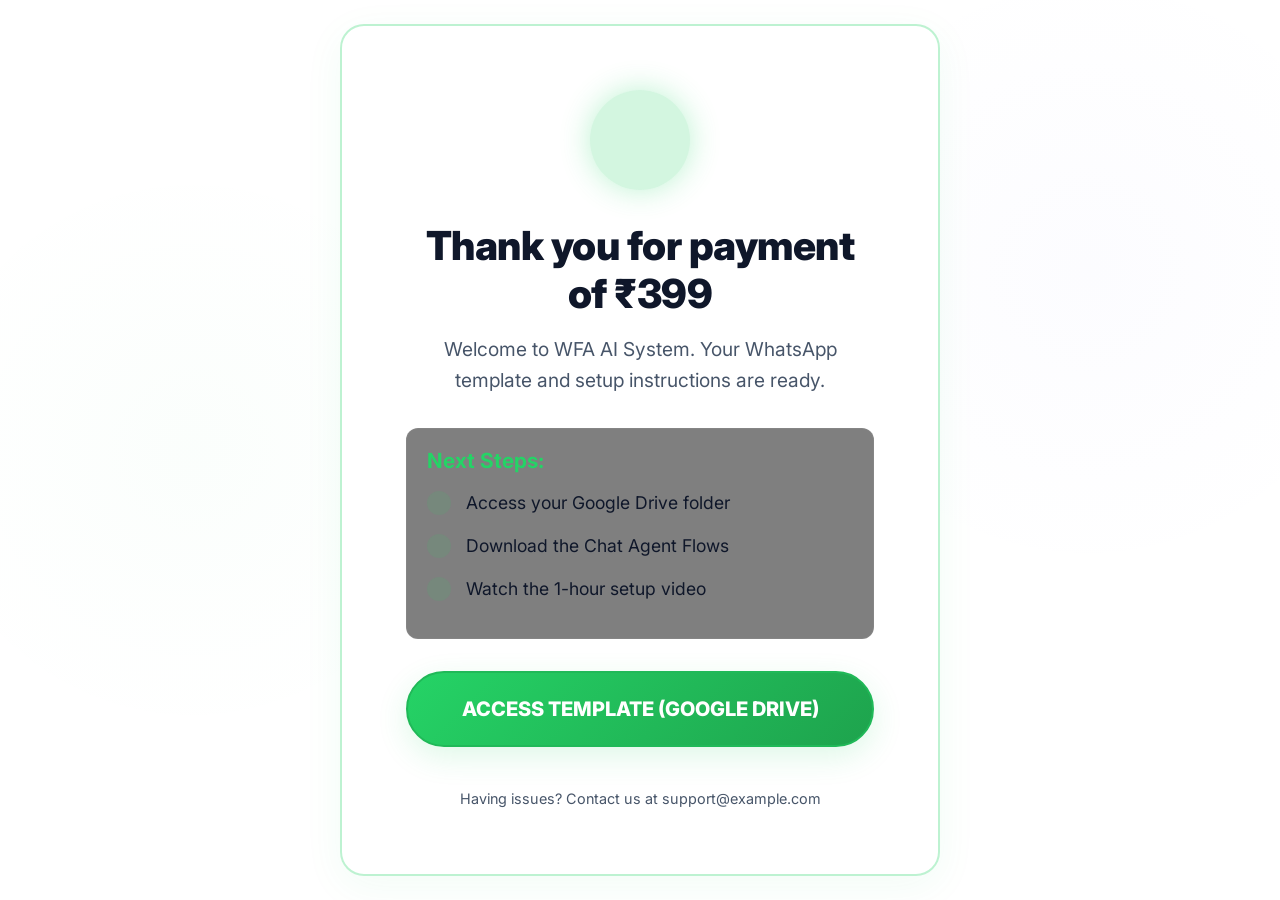
==== commit 48a3444f: "style: restore authentic green, orange, and red colors with minimalist white background design" ====
--- a/thankyou.html
+++ b/thankyou.html
@@ -40,39 +40,33 @@
             justify-content: center;
             text-align: center;
             padding: 20px;
-            background: #ffffff;
         }
         .thank-you-box {
             max-width: 600px;
             padding: 4rem;
             width: 100%;
             box-sizing: border-box;
-            background: #ffffff;
-            border: 1px solid #000000;
-            border-radius: 4px;
         }
         .success-icon {
             width: 100px;
             height: 100px;
-            background: #ffffff;
+            background: rgba(37, 211, 102, 0.2);
             border-radius: 50%;
-            border: 1px solid #000000;
             display: flex;
             align-items: center;
             justify-content: center;
-            color: #000000;
+            color: var(--primary);
             margin: 0 auto 2rem;
-            box-shadow: none;
+            box-shadow: 0 0 30px rgba(37, 211, 102, 0.3);
         }
         .success-icon i { width: 50px; height: 50px; }
         .next-steps-list {
             text-align: left;
             margin: 2rem 0;
-            background: #ffffff;
+            background: rgba(0,0,0,0.5);
             padding: 20px;
-            border-radius: 4px;
-            border: 1px solid #000000;
-            color: #000000;
+            border-radius: 12px;
+            border: 1px solid rgba(255,255,255,0.05);
         }
         .next-steps-list li {
             margin-bottom: 15px;
@@ -96,7 +90,7 @@
             .next-steps-list li { font-size: 0.95rem; }
             .cta-button {
                 height: 54px !important;
-                border-radius: 4px !important;
+                border-radius: 14px !important;
                 display: flex !important;
                 align-items: center !important;
                 justify-content: center !important;
--- a/styles-v1.css
+++ b/styles-v1.css
@@ -1,29 +1,29 @@
 /* SELF-HOSTED OR IMPORTED INTER FONT */
 @import url('https://fonts.googleapis.com/css2?family=Inter:wght@300;400;500;600;700;800;900&display=swap');
 
-/* MODERN CSS RESET & VARIABLES - MONOCHROME LIGHT THEME */
+/* MODERN CSS RESET & VARIABLES - MINIMAL LIGHT THEME */
 :root {
     --bg-dark: #ffffff;
     --bg-card: #ffffff;
     --bg-card-hover: #ffffff;
     
-    --primary: #000000;
-    --primary-glow: rgba(0, 0, 0, 0.05);
-    --primary-dark: #000000;
-    --secondary: #000000;
+    --primary: #25D366; /* WhatsApp Green */
+    --primary-glow: rgba(37, 211, 102, 0.15);
+    --primary-dark: #128C7E;
+    --secondary: #6366f1; /* Indigo */
     
-    --text-main: #000000;
-    --text-muted: #4b5563; /* Slate/Gray 600 */
-    --dim: #9ca3af; /* Gray 400 */
+    --text-main: #0f172a; /* Slate 900 */
+    --text-muted: #475569; /* Slate 600 */
+    --dim: #64748b; /* Slate 500 */
     
-    --red-alert: #000000;
-    --red-bg: #ffffff;
+    --red-alert: #ef4444;
+    --red-bg: rgba(239, 68, 68, 0.05);
     
     --font-heading: 'Inter', sans-serif;
     --font-body: 'Inter', sans-serif;
     
-    --glass-border: 1px solid #000000;
-    --border: #000000;
+    --glass-border: 1px solid rgba(15, 23, 42, 0.08);
+    --border: rgba(15, 23, 42, 0.08);
 }
 
 * {
@@ -43,7 +43,8 @@
     color: var(--text-main);
     font-family: var(--font-body);
     line-height: 1.6;
-    background-image: none; /* Strip out all color radial gradients */
+    background-image: radial-gradient(circle at 15% 50%, rgba(37, 211, 102, 0.02), transparent 25%),
+                      radial-gradient(circle at 85% 30%, rgba(99, 102, 241, 0.02), transparent 25%);
 }
 
 h1, h2, h3, h4 {
@@ -72,81 +73,82 @@
 .mt-4 { margin-top: 2rem; }
 .mb-4 { margin-bottom: 2rem; }
 
-/* UTILITIES & HIGHLIGHTS */
-.highlight { 
-    color: #000000; 
-    font-weight: 800; 
-    text-decoration: underline; 
-}
-.hindi-text { 
-    font-size: 1.4rem; 
-    color: #000000; 
-    font-weight: 800; 
-    display: block; 
-    margin-top: 5px; 
-    border-bottom: 1px solid #000000;
-    width: fit-content;
-}
-.icon-red { color: #000000 !important; }
-.icon-green { color: #000000 !important; }
-.icon-amber { color: #000000 !important; }
-.pdf-red-icon { color: #000000 !important; }
-
+/* UTILITIES */
+.highlight { color: var(--red-alert); font-weight: 800; }
+.hindi-text { font-size: 1.5rem; color: var(--red-alert); font-weight: 800; display: block; margin-top: 5px; }
+.icon-red { color: var(--red-alert); }
+.icon-green { color: var(--primary-dark); }
 .bold-text { font-weight: 700; font-size: 1.2rem; }
 .lead-text { font-size: 1.2rem; color: var(--text-muted); }
 
-/* GLASSMORPHISM REDESIGNED AS CLEAN BORDERED PANEL */
+/* GLASSMORPHISM - LIGHT MODE */
 .glass-panel {
-    background: #ffffff;
-    border: 1px solid #000000;
-    border-radius: 4px;
-    box-shadow: none;
+    background: rgba(255, 255, 255, 0.85);
+    backdrop-filter: blur(12px);
+    -webkit-backdrop-filter: blur(12px);
+    border: var(--glass-border);
+    border-radius: 24px;
+    box-shadow: 0 10px 30px rgba(15, 23, 42, 0.04), 0 1px 3px rgba(15, 23, 42, 0.02);
 }
 
 .highlight-bg {
     display: inline-block;
-    padding: 12px 24px;
-    background: #ffffff;
-    border: 1px solid #000000;
-    border-radius: 4px;
-    font-size: 1.1rem;
-    color: #000000;
-    font-weight: 700;
+    padding: 15px 30px;
+    background: rgba(37, 211, 102, 0.08);
+    border: 1px solid rgba(37, 211, 102, 0.2);
+    border-radius: 12px;
+    font-size: 1.2rem;
+    color: var(--primary-dark);
 }
 
 /* BUTTONS */
 .cta-button {
     display: inline-block;
-    padding: 18px 36px;
-    border-radius: 4px; /* Blocky, clean minimal style */
+    padding: 20px 45px;
+    border-radius: 50px;
     font-family: var(--font-heading);
     font-weight: 800;
-    font-size: 1.15rem;
+    font-size: 1.25rem;
     text-transform: uppercase;
-    transition: none; /* Static page - zero animation */
+    transition: all 0.3s cubic-bezier(0.25, 0.8, 0.25, 1);
     cursor: pointer;
-    border: 1px solid #000000;
+    border: none;
     text-align: center;
     position: relative;
     overflow: hidden;
 }
 
 .cta-button::after {
-    display: none; /* Strip out shiny hover animations */
+    content: '';
+    position: absolute;
+    top: -50%; left: -50%; width: 200%; height: 200%;
+    background: linear-gradient(to right, transparent, rgba(255,255,255,0.4), transparent);
+    transform: rotate(45deg);
+    transition: opacity 0.3s;
+    opacity: 0;
+}
+
+.cta-button:hover::after {
+    opacity: 1;
+    animation: shine 1.5s 1;
+}
+
+@keyframes shine {
+    0% { left: -100%; }
+    20% { left: 100%; }
+    100% { left: 100%; }
 }
 
 .cta-button.primary {
-    background: #000000;
+    background: linear-gradient(135deg, #25D366, #1ea34d);
     color: #ffffff;
-    box-shadow: none;
-    border: 1px solid #000000;
+    box-shadow: 0 10px 30px var(--primary-glow);
+    border: 2px solid #20b958;
 }
 
 .cta-button.primary:hover {
-    background: #1f2937;
-    color: #ffffff;
-    transform: none;
-    box-shadow: none;
+    transform: translateY(-5px) scale(1.02);
+    box-shadow: 0 15px 40px rgba(37, 211, 102, 0.4);
 }
 
 .cta-button .price {
@@ -160,38 +162,19 @@
 .secondary-btn {
     display: inline-block;
     padding: 15px 35px;
-    border-radius: 4px;
-    border: 1px solid #000000;
-    color: #000000;
+    border-radius: 50px;
+    border: 2px solid var(--primary-dark);
+    color: var(--primary-dark);
     font-weight: 600;
     font-size: 1.1rem;
-    background: #ffffff;
-    transition: none;
+    transition: all 0.3s;
+    background: rgba(37, 211, 102, 0.05);
 }
 
 .secondary-btn:hover {
-    background: #f3f4f6;
-    color: #000000;
-    box-shadow: none;
-}
-
-/* STICKY WHATSAPP PRIMARY CTA HOVER OVERRIDES */
-.cta-button.whatsapp {
-    background: #ffffff;
-    color: #000000;
-    border: 1px solid #000000;
-    box-shadow: none;
-    display: inline-flex;
-    align-items: center;
-    justify-content: center;
-    gap: 10px;
-}
-
-.cta-button.whatsapp:hover {
-    background: #f3f4f6;
-    border-color: #000000;
-    transform: none;
-    box-shadow: none;
+    background: var(--primary-dark);
+    color: #ffffff;
+    box-shadow: 0 10px 20px var(--primary-glow);
 }
 
 /* ANIMATIONS (DISABLED FOR SIMPLE STATIC PAGE) */
@@ -205,7 +188,7 @@
 }
 .pulse { 
     animation: none !important;
-    box-shadow: none !important; 
+    box-shadow: 0 10px 30px var(--primary-glow); 
 }
 .scroll-anim {
     opacity: 1 !important;
@@ -219,48 +202,52 @@
 
 /* SECTION STYLES */
 section { padding: 80px 0; }
-.section-title { font-size: 2.2rem; margin-bottom: 3rem; font-weight: 900; letter-spacing: -0.5px; text-align: center; }
-.section-title-sm { font-size: 1.5rem; margin-bottom: 1.5rem; font-weight: 800; display: flex; align-items: center; gap: 10px; color: var(--text-main); }
+.section-title { font-size: 2.5rem; margin-bottom: 3rem; font-weight: 850; letter-spacing: -0.5px; text-align: center; }
+.section-title-sm { font-size: 1.6rem; margin-bottom: 1.5rem; font-weight: 700; display: flex; align-items: center; gap: 10px; color: var(--text-main); }
 
 /* STICKY NAVIGATION */
 .sticky-nav {
     position: fixed; top: 0; left: 0; width: 100%; z-index: 100;
-    background: #ffffff;
-    border-bottom: 1px solid #000000;
+    background: rgba(255, 255, 255, 0.85);
+    backdrop-filter: blur(15px);
+    -webkit-backdrop-filter: blur(15px);
+    border-bottom: 1px solid rgba(15, 23, 42, 0.06);
     padding: 15px 0;
-    transition: none;
+    transition: all 0.3s ease;
 }
 .nav-container { display: flex; justify-content: space-between; align-items: center; }
-.nav-logo { display: flex; align-items: center; gap: 8px; font-weight: 900; font-size: 1.3rem; font-family: var(--font-heading); letter-spacing: -0.5px; }
+.nav-logo { display: flex; align-items: center; gap: 8px; font-weight: 800; font-size: 1.3rem; font-family: var(--font-heading); letter-spacing: -0.5px; }
 .nav-links { display: flex; gap: 30px; }
-.nav-links a { font-weight: 700; font-size: 1rem; color: var(--text-muted); transition: none; position: relative; }
+.nav-links a { font-weight: 600; font-size: 1rem; color: var(--text-muted); transition: color 0.3s; position: relative; }
 .nav-links a:hover { color: var(--text-main); }
 .nav-links a::after {
-    display: none;
-}
+    content: ''; position: absolute; bottom: -5px; left: 0; width: 0%; height: 2px;
+    background: var(--primary); transition: width 0.3s;
+}
+.nav-links a:hover::after { width: 100%; }
 .nav-cta {
-    background: #000000;
+    background: #0f172a;
     color: #ffffff;
     padding: 10px 20px;
-    border-radius: 4px;
+    border-radius: 8px;
     font-weight: 700;
     font-size: 0.9rem;
-    transition: none;
-    border: 1px solid #000000;
+    transition: all 0.3s;
+    border: 1px solid #0f172a;
     text-transform: uppercase;
 }
 .nav-cta:hover {
-    background: #1f2937;
-    border-color: #1f2937;
-    transform: none;
-    box-shadow: none;
+    background: #1e293b;
+    border-color: #1e293b;
+    transform: translateY(-2px);
+    box-shadow: 0 4px 12px rgba(15, 23, 42, 0.1);
 }
 
 /* HERO SECTION */
 .hero {
     position: relative;
     padding: 140px 0 60px;
-    min-height: 80vh;
+    min-height: 85vh;
     display: flex;
     align-items: center;
     background: #ffffff;
@@ -268,7 +255,11 @@
 }
 
 .hero-bg-glow {
-    display: none;
+    position: absolute;
+    top: 10%; right: 5%;
+    width: 600px; height: 600px;
+    background: radial-gradient(circle, rgba(37,211,102,0.04) 0%, rgba(255,255,255,0) 70%);
+    z-index: -1;
 }
 
 .hero-split {
@@ -282,28 +273,29 @@
     display: inline-flex;
     align-items: center;
     gap: 8px;
-    background: #ffffff;
-    padding: 8px 16px;
-    border-radius: 4px;
-    font-size: 0.85rem;
-    font-weight: 700;
+    background: rgba(15, 23, 42, 0.04);
+    padding: 8px 20px;
+    border-radius: 30px;
+    font-size: 0.9rem;
+    font-weight: 600;
     margin-bottom: 2rem;
-    border: 1px solid #000000;
-    color: #000000;
+    border: 1px solid rgba(15, 23, 42, 0.06);
+    color: var(--text-muted);
 }
 
 .hero .badge-dot {
     width: 8px;
     height: 8px;
-    background-color: #000000;
+    background-color: #22c55e;
     border-radius: 50%;
     display: inline-block;
+    box-shadow: 0 0 10px #22c55e;
 }
 
 .stars { letter-spacing: 2px; }
 
-.hero h1 { font-size: 3.2rem; margin-bottom: 1.5rem; line-height: 1.15; font-weight: 900; letter-spacing: -1px; color: var(--text-main); }
-.hero .highlight { color: #000000; text-decoration: underline; }
+.hero h1 { font-size: 3.5rem; margin-bottom: 1.5rem; line-height: 1.15; font-weight: 900; letter-spacing: -1px; color: var(--text-main); }
+.hero .highlight { color: #f97316; } /* Peach/Orange highlight color for hero text */
 .hero .subheadline { font-size: 1.25rem; color: var(--text-muted); margin-bottom: 2.5rem; }
 
 .hero-ctas {
@@ -320,14 +312,47 @@
     }
 }
 
+.hero .cta-button.primary {
+    background: linear-gradient(135deg, #25D366, #1ea34d);
+    color: #ffffff;
+    border: 2px solid #20b958;
+    box-shadow: 0 10px 30px rgba(37, 211, 102, 0.2);
+}
+
+.hero .cta-button.primary:hover {
+    background: linear-gradient(135deg, #20ba5a, #1a8f43);
+    border-color: #1a8f43;
+    color: #ffffff;
+    transform: translateY(-5px) scale(1.02);
+    box-shadow: 0 15px 40px rgba(37, 211, 102, 0.35);
+}
+
+.cta-button.whatsapp {
+    background: #0f172a;
+    color: #ffffff;
+    border: 2px solid #0f172a;
+    box-shadow: 0 10px 30px rgba(15, 23, 42, 0.15);
+    display: inline-flex;
+    align-items: center;
+    justify-content: center;
+    gap: 10px;
+}
+
+.cta-button.whatsapp:hover {
+    background: #1e293b;
+    border-color: #1e293b;
+    transform: translateY(-5px) scale(1.02);
+    box-shadow: 0 15px 40px rgba(30, 41, 59, 0.3);
+}
+
 .hero-features-row {
     display: flex;
     align-items: center;
     gap: 12px;
     margin-bottom: 1.5rem;
     color: var(--text-muted);
-    font-size: 0.95rem;
-    font-weight: 600;
+    font-size: 1rem;
+    font-weight: 500;
 }
 
 .hero-features-row span {
@@ -339,11 +364,11 @@
 .hero-features-row span i {
     width: 16px;
     height: 16px;
-    color: #000000;
+    color: #0f172a;
 }
 
 .hero-features-row .divider {
-    color: #000000;
+    color: rgba(15, 23, 42, 0.15);
 }
 
 .hero-checklist {
@@ -353,7 +378,7 @@
     text-align: left;
     color: var(--text-muted);
     font-size: 0.95rem;
-    font-weight: 600;
+    font-weight: 500;
 }
 
 .hero-checklist .checklist-line {
@@ -366,18 +391,22 @@
     display: flex;
     align-items: center;
     gap: 8px;
+}
+
+.hero-checklist span {
     color: var(--text-muted);
 }
 
+/* Yellow-orange checkmarks */
 .hero-checklist span::before {
     content: '✓';
-    color: #000000;
+    color: #f97316;
     font-weight: 900;
     font-size: 1.1rem;
     margin-right: 4px;
 }
 
-/* FLOATING REPLY TIME BADGE */
+/* FLOATING REPLY TIME BADGE (STATIC) */
 .hero-visual {
     position: relative;
 }
@@ -385,34 +414,33 @@
 .reply-time-badge {
     position: absolute;
     top: 100px;
-    right: -20px;
+    right: -40px;
     background: #ffffff;
     padding: 12px 20px;
-    border-radius: 4px;
+    border-radius: 16px;
+    box-shadow: 0 10px 25px rgba(0, 0, 0, 0.1);
     display: flex;
     flex-direction: column;
     align-items: center;
     justify-content: center;
     z-index: 12;
-    border: 1px solid #000000;
+    border: 1px solid rgba(15, 23, 42, 0.06);
     min-width: 120px;
-    box-shadow: none;
 }
 
 .reply-time-badge .badge-value {
     font-size: 2.2rem;
-    font-weight: 900;
-    color: #000000;
+    font-weight: 800;
+    color: #0f172a;
     line-height: 1;
 }
 
 .reply-time-badge .badge-label {
     font-size: 0.72rem;
-    color: #000000;
-    font-weight: 700;
+    color: #475569;
+    font-weight: 600;
     margin-top: 4px;
     white-space: nowrap;
-    text-transform: uppercase;
 }
 
 @media (max-width: 1024px) {
@@ -430,57 +458,53 @@
     }
 }
 
-/* REALISTIC CSS PHONE - BLACK & WHITE BLUEPRINT STYLE */
+/* REALISTIC CSS PHONE (WHATSAPP LIGHT MOCKUP) (STATIC) */
 .css-phone {
     width: 320px;
     height: 620px;
-    background: #ffffff;
-    border-radius: 8px;
-    border: 2px solid #000000;
+    background: #000;
+    border-radius: 45px;
+    border: 10px solid #1a1a1a;
     position: relative;
-    box-shadow: none;
+    box-shadow: 0 30px 60px rgba(15, 23, 42, 0.15), 0 0 0 2px #333, inset 0 0 10px rgba(255,255,255,0.1);
     overflow: hidden;
     margin: 0 auto;
 }
 .css-phone:hover { transform: none; }
 
 .phone-notch {
-    display: none;
+    position: absolute;
+    top: 0; left: 50%;
+    transform: translateX(-50%);
+    width: 140px; height: 30px;
+    background: #1a1a1a;
+    border-bottom-left-radius: 20px;
+    border-bottom-right-radius: 20px;
+    z-index: 10;
 }
 
 .phone-screen {
-    background: #ffffff;
+    background: #efeae2; /* WhatsApp Classic Light chat background */
     height: 100%;
     display: flex;
     flex-direction: column;
 }
 
 .wa-header {
-    background: #ffffff;
-    padding: 20px 15px 12px;
+    background: #008069; /* WhatsApp Green */
+    padding: 40px 15px 12px;
     display: flex;
     align-items: center;
     gap: 12px;
-    border-bottom: 1px solid #000000;
+    box-shadow: 0 2px 10px rgba(0,0,0,0.1);
     z-index: 5;
-    color: #000000;
-}
-
-.wa-avatar { 
-    width: 38px; 
-    height: 38px; 
-    background: #000000; 
-    border-radius: 50%; 
-    display: flex; 
-    align-items: center; 
-    justify-content: center; 
-    color: #ffffff; 
-    font-weight: 800;
-    font-size: 0.95rem;
-}
+    color: #ffffff;
+}
+
+.wa-avatar { width: 42px; height: 42px; background: rgba(255,255,255,0.2); border-radius: 50%; display: flex; align-items: center; justify-content: center; color: #ffffff; }
 .wa-info { flex: 1; text-align: left; }
-.wa-info strong { color: #000000; display: block; font-size: 0.95rem; font-weight: 800;}
-.wa-info span { color: var(--text-muted); font-size: 0.8rem; font-weight: 500;}
+.wa-info strong { color: #ffffff; display: block; font-size: 1rem; font-weight: 600;}
+.wa-info span { color: rgba(255, 255, 255, 0.8); font-size: 0.8rem; }
 
 .wa-chat {
     padding: 20px 15px;
@@ -488,87 +512,86 @@
     display: flex;
     flex-direction: column;
     gap: 12px;
-    background-color: #ffffff;
+    background-color: #efeae2;
+    background-image: radial-gradient(rgba(0,0,0,0.04) 1px, transparent 1px);
+    background-size: 20px 20px;
 }
 
 .wa-msg {
     max-width: 85%;
     padding: 10px 14px;
-    border-radius: 4px;
+    border-radius: 12px;
     font-size: 0.9rem;
     position: relative;
-    color: #000000;
+    color: #111b21;
     line-height: 1.4;
-    box-shadow: none;
+    box-shadow: 0 1px 2px rgba(0,0,0,0.1);
     text-align: left;
-    border: 1px solid #000000;
 }
 
 .wa-msg.sent {
-    background: #ffffff;
+    background: #d9fdd3; /* WA light mode sent bubble */
     align-self: flex-end;
+    border-top-right-radius: 0;
 }
 
 .wa-msg.received {
-    background: #f3f4f6;
-    border-color: #d1d5db;
+    background: #ffffff; /* WA light mode received bubble */
     align-self: flex-start;
-}
-
-.wa-time { font-size: 0.65rem; color: #4b5563; float: right; margin-top: 6px; margin-left: 12px; display: flex; align-items: center; gap: 3px;}
-.wa-ticks { width: 14px; height: 14px; color: #000000; }
-.wa-ticks.gray { color: #9ca3af; }
+    border-top-left-radius: 0;
+}
+
+.wa-time { font-size: 0.65rem; color: #667781; float: right; margin-top: 6px; margin-left: 12px; display: flex; align-items: center; gap: 3px;}
+.wa-ticks { width: 14px; height: 14px; color: #53bdeb; }
+.wa-ticks.gray { color: #8696a0; }
 
 .wa-attachment {
-    background: #ffffff;
+    background: #f0f2f5;
     padding: 10px;
-    border-radius: 4px;
-    border: 1px solid #000000;
+    border-radius: 8px;
     display: flex;
     align-items: center;
     gap: 10px;
-    font-weight: 700;
+    font-weight: 600;
     margin-top: 5px;
-    color: #000000;
+    color: #111b21;
 }
 
 .wa-pdf-card {
     display: flex;
     align-items: center;
     gap: 12px;
-    background: #ffffff;
+    background: #f0f2f5;
     padding: 8px 12px;
-    border-radius: 4px;
+    border-radius: 8px;
     margin-top: 8px;
-    border: 1px solid #000000;
-}
-.pdf-icon-box { color: #000000; display: flex; align-items: center; }
+    border: 1px solid rgba(0,0,0,0.05);
+}
+.pdf-icon-box { color: #ef4444; display: flex; align-items: center; }
 .pdf-details { display: flex; flex-direction: column; }
-.pdf-name { font-size: 0.85rem; font-weight: 700; color: #000000; }
-.pdf-meta { font-size: 0.7rem; color: #4b5563; }
+.pdf-name { font-size: 0.85rem; font-weight: 600; color: #111b21; }
+.pdf-meta { font-size: 0.7rem; color: #667781; }
 
 .wa-date {
     text-align: center;
-    background: #ffffff;
-    border: 1px solid #000000;
-    color: #000000;
+    background: rgba(11,20,26,0.05);
+    color: #667781;
     font-size: 0.75rem;
-    padding: 4px 10px;
-    border-radius: 4px;
+    padding: 5px 12px;
+    border-radius: 10px;
     align-self: center;
     margin: 10px 0;
     text-transform: uppercase;
-    font-weight: 700;
 }
 
 /* TRUST BAR */
 .trust-bar {
-    border-top: 1px solid #000000;
-    border-bottom: 1px solid #000000;
+    border-top: 1px solid rgba(15, 23, 42, 0.06);
+    border-bottom: 1px solid rgba(15, 23, 42, 0.06);
     padding: 30px 0;
-    background: #ffffff;
-}
-.trust-bar p { color: #000000; font-size: 0.9rem; text-transform: uppercase; letter-spacing: 1px; margin-bottom: 15px; font-weight: 800;}
+    background: #f8fafc;
+}
+.trust-bar p { color: var(--text-muted); font-size: 0.9rem; text-transform: uppercase; letter-spacing: 1px; margin-bottom: 15px; font-weight: 700;}
 .trust-logos {
     display: flex;
     justify-content: center;
@@ -580,14 +603,14 @@
     display: flex;
     align-items: center;
     gap: 8px;
-    font-weight: 900;
-    font-size: 1.25rem;
-    color: #000000;
-    opacity: 0.6;
+    font-weight: 800;
+    font-size: 1.2rem;
+    color: var(--text-muted);
+    opacity: 0.7;
     filter: grayscale(100%);
-    transition: none;
-}
-.trust-item:hover { opacity: 1; color: #000000; }
+    transition: all 0.3s;
+}
+.trust-item:hover { opacity: 1; filter: grayscale(0%); color: var(--text-main); }
 
 /* WHAT EXACTLY IS THIS SECTION */
 .what-is-this {
@@ -596,9 +619,7 @@
 }
 .what-is-this-card {
     padding: 3.5rem;
-    background: #ffffff;
-    border: 1px solid #000000;
-    border-radius: 4px;
+    background: #f8fafc;
 }
 .what-is-this-grid {
     display: grid;
@@ -607,26 +628,25 @@
     margin: 2rem 0;
 }
 .what-is-this-intro {
-    border-right: 1px solid #000000;
+    border-right: 1px solid rgba(15, 23, 42, 0.08);
     padding-right: 2.5rem;
     text-align: left;
 }
 .lead-intro {
     font-size: 1.3rem;
     line-height: 1.5;
-    color: #000000;
-    font-weight: 700;
+    color: var(--text-main);
+    font-weight: 600;
     margin-bottom: 1.5rem;
 }
 .warning-alert {
     padding: 1.2rem;
-    background: #ffffff;
-    border: 1px dashed #000000;
-    border-radius: 4px;
-    color: #000000;
+    background: rgba(239, 68, 68, 0.05);
+    border: 1px dashed rgba(239, 68, 68, 0.25);
+    border-radius: 12px;
+    color: #c2410c; /* dark orange-red for readability */
     font-size: 1rem;
     line-height: 1.5;
-    font-weight: 600;
 }
 .what-is-this-content {
     text-align: left;
@@ -634,7 +654,7 @@
 .what-is-this-content h3 {
     font-size: 1.3rem;
     font-weight: 800;
-    color: #000000;
+    color: var(--text-main);
     margin-bottom: 1.5rem;
 }
 .what-is-this-list {
@@ -651,28 +671,26 @@
 }
 .list-icon {
     width: 32px; height: 32px;
-    background: #ffffff;
-    border: 1px solid #000000;
+    background: rgba(37, 211, 102, 0.1);
+    border: 1px solid rgba(37, 211, 102, 0.2);
     border-radius: 50%;
     display: flex;
     align-items: center;
     justify-content: center;
     flex-shrink: 0;
-    color: #000000;
+    color: var(--primary-dark);
 }
 .footnote-highlight {
     font-size: 1.05rem;
-    font-weight: 800;
-    color: #000000;
+    font-weight: 700;
+    color: var(--primary-dark);
     margin-top: 2rem;
-    text-decoration: underline;
 }
 
 /* CHAT PROOF SECTION */
 .chat-proof-section {
-    background: #ffffff;
+    background: #f8fafc;
     padding: 80px 0;
-    border-top: 1px solid #000000;
 }
 .chat-proof-grid {
     display: grid;
@@ -686,13 +704,12 @@
     background: #ffffff;
     display: flex;
     flex-direction: column;
-    border-radius: 4px;
-    border: 1px solid #000000;
+    border-radius: 20px;
 }
 .chat-proof-header {
-    background: #ffffff;
+    background: #f1f5f9;
     padding: 15px 20px;
-    border-bottom: 1px solid #000000;
+    border-bottom: 1px solid rgba(15, 23, 42, 0.06);
     display: flex;
     flex-direction: column;
     gap: 10px;
@@ -700,7 +717,7 @@
 .proof-tag {
     font-size: 0.75rem;
     font-weight: 800;
-    color: #000000;
+    color: var(--primary-dark);
     text-transform: uppercase;
     letter-spacing: 1px;
     text-align: left;
@@ -712,7 +729,7 @@
 }
 .wa-chat-avatar {
     width: 32px; height: 32px;
-    background: #000000;
+    background: var(--primary-dark);
     color: #ffffff;
     border-radius: 50%;
     display: flex;
@@ -720,11 +737,11 @@
     justify-content: center;
 }
 .wa-chat-meta { text-align: left; display: flex; flex-direction: column; }
-.wa-chat-meta strong { font-size: 0.9rem; color: #000000; }
+.wa-chat-meta strong { font-size: 0.9rem; color: var(--text-main); }
 .wa-chat-meta span { font-size: 0.7rem; color: var(--text-muted); }
 .wa-chat-body {
     padding: 20px;
-    background: #ffffff;
+    background: #efeae2;
     flex-grow: 1;
     display: flex;
     flex-direction: column;
@@ -733,32 +750,29 @@
 .wa-chat-msg {
     max-width: 85%;
     padding: 8px 12px;
-    border-radius: 4px;
+    border-radius: 10px;
     font-size: 0.85rem;
-    color: #000000;
-    box-shadow: none;
+    color: #111b21;
+    box-shadow: 0 1px 2px rgba(0,0,0,0.1);
     line-height: 1.4;
     text-align: left;
-    border: 1px solid #000000;
-}
-.wa-chat-msg.sent { background: #ffffff; align-self: flex-end; }
-.wa-chat-msg.received { background: #f3f4f6; border-color: #d1d5db; align-self: flex-start; }
-.wa-chat-time { font-size: 0.6rem; color: #4b5563; float: right; margin-top: 4px; margin-left: 8px; display: flex; align-items: center; gap: 2px;}
+}
+.wa-chat-msg.sent { background: #d9fdd3; align-self: flex-end; border-top-right-radius: 0; }
+.wa-chat-msg.received { background: #ffffff; align-self: flex-start; border-top-left-radius: 0; }
+.wa-chat-time { font-size: 0.6rem; color: #667781; float: right; margin-top: 4px; margin-left: 8px; display: flex; align-items: center; gap: 2px;}
 .wa-system-time {
     align-self: center;
-    background: #ffffff;
-    border: 1px dashed #000000;
+    background: rgba(11,20,26,0.06);
     padding: 4px 10px;
-    border-radius: 4px;
+    border-radius: 6px;
     font-size: 0.7rem;
-    color: #000000;
-    font-weight: 700;
+    color: #667781;
+    font-weight: 600;
 }
 
 /* PAIN SECTION */
 .pain-section {
     background: #ffffff;
-    border-top: 1px solid #000000;
 }
 .pain-hook {
     font-size: 1.3rem;
@@ -772,68 +786,61 @@
     align-items: center;
 }
 .nightmare-phone {
-    border-color: #000000;
+    border-color: rgba(239, 68, 68, 0.25);
+    box-shadow: 0 30px 60px rgba(239, 68, 68, 0.08);
 }
 .nightmare-phone .wa-header {
-    background: #ffffff;
-    border-bottom: 1px solid #000000;
-    color: #000000;
-}
-.nightmare-phone .wa-avatar {
-    background: #000000;
-    color: #ffffff;
+    background: #c0392b;
+}
+.nightmare-phone .wa-chat-avatar {
+    background: rgba(255,255,255,0.2);
 }
 .nightmare-phone .wa-msg.sent {
-    background: #ffffff;
-    border: 1px dashed #000000; /* dashed bubble signifies failed manual delay */
-    color: #000000;
+    background: #fca5a5;
+    color: #7f1d1d;
 }
 .nightmare-phone .wa-msg.received {
-    background: #f3f4f6;
-    border-color: #d1d5db;
-    color: #000000;
+    background: #ffffff;
+    color: #111b21;
 }
 
 .math-box {
-    border: 1px solid #000000;
-    border-left: 4px solid #000000;
+    border-left: 4px solid var(--red-alert);
     padding: 2.5rem;
     margin: 2rem 0;
-    background: #ffffff;
-    border-radius: 4px;
+    background: #fafafa;
+    border-radius: 0 12px 12px 0;
     text-align: left;
 }
-.math-box h4 { color: #000000; margin-bottom: 1.5rem; font-size: 1.3rem; font-weight: 800; }
-.math-box ul li { margin-bottom: 15px; display: flex; align-items: center; gap: 15px; font-size: 1.1rem; color: #000000; }
+.math-box h4 { color: var(--red-alert); margin-bottom: 1.5rem; font-size: 1.3rem; font-weight: 800; }
+.math-box ul li { margin-bottom: 15px; display: flex; align-items: center; gap: 15px; font-size: 1.1rem; color: var(--text-main); }
 .icon-circle {
     width: 32px; height: 32px; border-radius: 50%; display: flex; align-items: center; justify-content: center; flex-shrink: 0;
-    border: 1px solid #000000;
-}
-.icon-circle.red { background: #ffffff; color: #000000; }
-.icon-circle.green { background: #000000; color: #ffffff; }
+}
+.icon-circle.red { background: rgba(239, 68, 68, 0.1); color: var(--red-alert); }
+.icon-circle.green { background: rgba(37, 211, 102, 0.1); color: var(--primary-dark); }
 .big-loss {
-    font-size: 1.25rem; font-weight: 800; color: #000000;
-    margin-top: 20px !important; padding-top: 20px; border-top: 1px dashed #000000;
+    font-size: 1.25rem; font-weight: 800; color: var(--red-alert);
+    margin-top: 20px !important; padding-top: 20px; border-top: 1px dashed rgba(239, 68, 68, 0.2);
 }
 .pain-conclusion {
     margin-top: 1.5rem;
-    font-weight: 800;
-    color: #000000;
-    text-decoration: underline;
+    font-weight: 700;
+    color: var(--red-alert);
 }
 
 /* COMPARISON TABLE SECTION */
 .comparison-section {
     padding: 80px 0;
-    background: #ffffff;
-    border-top: 1px solid #000000;
+    background: #f8fafc;
 }
 .comparison-table-wrapper {
     max-width: 900px;
     margin: 3rem auto 0;
-    border-radius: 4px;
+    border-radius: 20px;
     overflow: hidden;
-    border: 1px solid #000000;
+    border: 1px solid rgba(15, 23, 42, 0.08);
+    box-shadow: 0 10px 30px rgba(15, 23, 42, 0.04);
 }
 .comparison-table {
     width: 100%;
@@ -843,45 +850,45 @@
 .comparison-table th, .comparison-table td {
     padding: 1.5rem;
     font-size: 0.95rem;
-    border: 1px solid #000000;
 }
 .comparison-table th {
-    background: #000000;
-    color: #ffffff;
-    font-weight: 800;
+    background: rgba(15, 23, 42, 0.03);
+    color: var(--text-main);
+    font-weight: 700;
+    border-bottom: 1px solid rgba(15, 23, 42, 0.08);
 }
 .comparison-table td {
+    border-bottom: 1px solid rgba(15, 23, 42, 0.04);
     background: #ffffff;
 }
 .comparison-table tr:hover td {
-    background: #ffffff;
+    background: rgba(15, 23, 42, 0.01);
 }
 .table-feature {
     font-weight: 700;
-    color: #000000;
+    color: var(--text-main);
     width: 25%;
 }
 .manual-col, .manual-cell {
-    color: #4b5563;
-    background: #ffffff !important;
+    color: #b91c1c; /* dark red for readability */
+    background: rgba(239, 68, 68, 0.02) !important;
 }
 .auto-col, .auto-cell {
-    color: #000000;
-    background: #ffffff !important;
-    font-weight: 700;
+    color: var(--primary-dark);
+    background: rgba(37, 211, 102, 0.02) !important;
+    font-weight: 600;
 }
 
 /* COMPATIBILITY WORKS WITH SECTION */
 .works-with-section {
     padding: 60px 0;
     background: #ffffff;
-    border-top: 1px solid #000000;
-    border-bottom: 1px solid #000000;
+    border-bottom: 1px solid rgba(15, 23, 42, 0.04);
 }
 .compatibility-title {
     font-size: 1.3rem;
-    font-weight: 800;
-    color: #000000;
+    font-weight: 700;
+    color: var(--text-muted);
     margin-bottom: 2.5rem;
 }
 .compatibility-grid {
@@ -892,30 +899,30 @@
     margin: 0 auto;
 }
 .compatibility-card {
-    background: #ffffff;
-    border: 1px solid #000000;
-    border-radius: 4px;
+    background: #f8fafc;
+    border: 1px solid rgba(15, 23, 42, 0.06);
+    border-radius: 16px;
     padding: 1.5rem;
     display: flex;
     flex-direction: column;
     align-items: center;
     gap: 0.5rem;
-    transition: none;
+    transition: all 0.3s;
 }
 .compatibility-card:hover {
-    border-color: #000000;
-    transform: none;
-    box-shadow: none;
+    border-color: rgba(37, 211, 102, 0.25);
+    transform: translateY(-2px);
+    box-shadow: 0 4px 12px rgba(15, 23, 42, 0.02);
 }
 .compatibility-card i,
 .compatibility-card svg {
     width: 32px; height: 32px;
     margin-bottom: 0.5rem;
-    color: #000000;
+    color: var(--primary-dark);
 }
 .compatibility-card strong {
     font-size: 0.95rem;
-    color: #000000;
+    color: var(--text-main);
 }
 .compatibility-card span {
     font-size: 0.8rem;
@@ -925,7 +932,7 @@
 /* HOW IT WORKS SECTION */
 .how-it-works-section {
     padding: 80px 0;
-    background: #ffffff;
+    background: #f8fafc;
 }
 .how-it-works-visual {
     display: flex;
@@ -938,44 +945,43 @@
     width: 30%;
     padding: 3.5rem 2rem 2.5rem;
     position: relative;
-    border-radius: 4px;
-    border: 1px solid #000000;
-    background: #ffffff;
-    box-shadow: none;
-    transition: none;
+    border-radius: 20px;
+    border: 1px solid rgba(15, 23, 42, 0.08);
+    background: #ffffff;
+    box-shadow: 0 10px 30px rgba(15, 23, 42, 0.04);
+    transition: all 0.3s;
     display: flex;
     flex-direction: column;
     align-items: center;
 }
 .how-step:hover {
-    transform: none;
-    border-color: #000000;
+    transform: translateY(-5px);
+    border-color: rgba(37, 211, 102, 0.25);
 }
 .step-badge {
     position: absolute;
     top: -15px;
     left: 50%;
     transform: translateX(-50%);
-    background: #000000;
+    background: var(--primary-dark);
     color: #ffffff;
     font-weight: 800;
     font-size: 0.75rem;
     padding: 4px 14px;
-    border-radius: 4px;
+    border-radius: 20px;
     letter-spacing: 0.5px;
     text-transform: uppercase;
-    border: 1px solid #000000;
 }
 .step-icon-wrap {
     width: 60px; height: 60px;
     border-radius: 50%;
-    background: #ffffff;
-    border: 1px solid #000000;
+    background: rgba(37, 211, 102, 0.1);
+    border: 1px solid rgba(37, 211, 102, 0.2);
     display: flex;
     align-items: center;
     justify-content: center;
     margin-bottom: 20px;
-    color: #000000;
+    color: var(--primary-dark);
 }
 .step-icon-wrap i,
 .step-icon-wrap svg {
@@ -984,7 +990,7 @@
 .how-step h3 {
     font-size: 1.25rem;
     font-weight: 800;
-    color: #000000;
+    color: var(--text-main);
     margin-bottom: 1rem;
 }
 .how-step p {
@@ -997,7 +1003,7 @@
     display: flex;
     align-items: center;
     justify-content: center;
-    color: #000000;
+    color: rgba(15, 23, 42, 0.15);
     width: 50px;
     flex-shrink: 0;
 }
@@ -1009,152 +1015,136 @@
 /* WAKE UP TO HOT LEADS / SOLUTION SHIFT */
 .solution-shift {
     background: #ffffff;
-    border-top: 1px solid #000000;
 }
 .contrast-box {
     display: flex; align-items: stretch; justify-content: center; gap: 3rem; margin-bottom: 4rem; position: relative;
 }
-.before-box, .after-box { 
-    width: 45%; 
-    padding: 3rem 2rem; 
-    text-align: center; 
-    border: 1px solid #000000;
-    border-radius: 4px;
-    background: #ffffff;
-}
+.before-box, .after-box { width: 45%; padding: 3rem 2rem; text-align: center; }
 .vs-circle {
     position: absolute; top: 50%; left: 50%; transform: translate(-50%, -50%);
-    width: 60px; height: 60px; background: #ffffff; border: 1px solid #000000;
+    width: 60px; height: 60px; background: #ffffff; border: 2px solid rgba(15,23,42,0.1);
     border-radius: 50%; display: flex; align-items: center; justify-content: center;
-    font-weight: 900; font-size: 1.2rem; color: #000000; z-index: 2;
-    box-shadow: none;
+    font-weight: 900; font-size: 1.2rem; color: var(--text-muted); z-index: 2;
+    box-shadow: 0 4px 12px rgba(15, 23, 42, 0.05);
 }
 .label-badge {
-    display: inline-flex; align-items: center; gap: 8px; padding: 6px 16px; border-radius: 4px;
+    display: inline-flex; align-items: center; gap: 8px; padding: 6px 16px; border-radius: 20px;
     font-size: 0.9rem; font-weight: 800; margin-bottom: 20px; letter-spacing: 1px;
 }
-.label-badge.bad { background: #ffffff; color: #000000; border: 1px dashed #000000; }
-.label-badge.good { background: #000000; color: #ffffff; border: 1px solid #000000; }
-.contrast-box p { font-size: 1.15rem; color: #000000; font-weight: 600; }
+.label-badge.bad { background: rgba(239, 68, 68, 0.1); color: #b91c1c; border: 1px solid rgba(239, 68, 68, 0.2); }
+.label-badge.good { background: rgba(37, 211, 102, 0.1); color: var(--primary-dark); border: 1px solid rgba(37, 211, 102, 0.2); }
+.contrast-box p { font-size: 1.15rem; color: var(--text-main); }
 .features-row { display: flex; justify-content: center; gap: 2rem; flex-wrap: wrap; }
 .glass-pill {
-    padding: 12px 25px; border-radius: 4px; background: #ffffff; border: 1px solid #000000;
-    display: flex; align-items: center; gap: 10px; font-weight: 700; color: #000000;
+    padding: 12px 25px; border-radius: 50px; background: #f8fafc; border: 1px solid rgba(15, 23, 42, 0.06);
+    display: flex; align-items: center; gap: 10px; font-weight: 600; color: var(--text-main);
 }
 .glass-pill i,
-.glass-pill svg { color: #000000; width: 18px; height: 18px;}
+.glass-pill svg { color: var(--primary-dark); width: 18px; height: 18px;}
 
 /* VIDEO DEMO SECTION */
 .demo-section {
-    background: #ffffff;
-    border-top: 1px solid #000000;
+    background: #f8fafc;
 }
 .video-container { max-width: 800px; margin: 0 auto 4rem; }
 .video-wrapper {
     position: relative;
-    border-radius: 4px;
+    border-radius: 24px;
     overflow: hidden;
     cursor: pointer;
-    background: #000000;
-    border: 1px solid #000000;
-    box-shadow: none;
+    background: #000;
+    box-shadow: 0 20px 50px rgba(15, 23, 42, 0.08);
 }
 .video-thumbnail-overlay {
     position: absolute;
     inset: 0;
-    background: rgba(255, 255, 255, 0.95);
+    background: linear-gradient(135deg, rgba(15, 23, 42, 0.9) 0%, rgba(15, 23, 42, 0.75) 100%);
     display: flex;
     flex-direction: column;
     align-items: center;
     justify-content: center;
     padding: 2.5rem;
     text-align: center;
-    color: #000000;
+    color: #ffffff;
     z-index: 5;
-    transition: none;
+    transition: opacity 0.5s;
 }
 .play-btn-circle {
     width: 80px; height: 80px;
-    background: #000000;
+    background: var(--primary);
     border-radius: 50%;
     display: flex;
     align-items: center;
     justify-content: center;
-    color: #ffffff;
+    color: #000000;
     margin-bottom: 1.5rem;
-    box-shadow: none;
-    transition: none;
+    box-shadow: 0 0 30px rgba(37, 211, 102, 0.4);
+    transition: all 0.3s;
 }
 .play-btn-circle i,
 .play-btn-circle svg {
     width: 32px; height: 32px;
     margin-left: 4px;
-    color: #ffffff;
 }
 .video-wrapper:hover .play-btn-circle {
-    transform: none;
-    background: #1f2937;
-}
-.video-thumbnail-overlay h3 { color: #000000; font-size: 1.5rem; font-weight: 800; margin-bottom: 0.5rem; }
-.video-thumbnail-overlay p { color: #4b5563; font-size: 1rem; }
+    transform: scale(1.1);
+    box-shadow: 0 0 40px rgba(37, 211, 102, 0.6);
+}
+.video-thumbnail-overlay h3 { color: #ffffff; font-size: 1.5rem; font-weight: 800; margin-bottom: 0.5rem; }
+.video-thumbnail-overlay p { color: #cbd5e1; font-size: 1rem; }
 
 .demo-steps { display: grid; grid-template-columns: repeat(3, 1fr); gap: 2rem; max-width: 900px; margin: 0 auto; }
-.step { text-align: center; padding: 2.5rem 1.5rem; transition: none; background: #ffffff; border: 1px solid #000000; border-radius: 4px; }
-.step:hover { transform: none; }
+.step { text-align: center; padding: 2.5rem 1.5rem; transition: transform 0.3s; background: #ffffff; }
+.step:hover { transform: translateY(-5px); }
 .step-icon {
-    width: 60px; height: 60px; background: #ffffff; border: 1px solid #000000;
-    border-radius: 50%; display: flex; align-items: center; justify-content: center; margin: 0 auto 20px; color: #000000;
+    width: 60px; height: 60px; background: rgba(37, 211, 102, 0.1); border: 1px solid rgba(37, 211, 102, 0.2);
+    border-radius: 50%; display: flex; align-items: center; justify-content: center; margin: 0 auto 20px; color: var(--primary-dark);
 }
 .step-icon i,
 .step-icon svg { width: 24px; height: 24px; }
-.step p { font-size: 1.05rem; color: #000000; line-height: 1.5; font-weight: 600; }
+.step p { font-size: 1.05rem; color: var(--text-main); line-height: 1.5; }
 
 /* BEFORE VS AFTER DETAILED CARDS */
 .before-after-section {
     background: #ffffff;
-    border-top: 1px solid #000000;
 }
 .comparison-grid { display: grid; grid-template-columns: 1fr 1fr; gap: 3rem; }
-.card { padding: 3.5rem; text-align: left; border-radius: 4px; }
+.card { padding: 3.5rem; text-align: left; }
 .card-header { display: flex; align-items: center; gap: 15px; margin-bottom: 2.5rem; }
-.card h3 { font-size: 1.6rem; color: #000000; font-weight: 850; }
-.bad-card { border: 1px dashed #000000; background: #ffffff; }
-.good-card { border: 1px solid #000000; background: #ffffff; }
+.card h3 { font-size: 1.6rem; color: var(--text-main); font-weight: 850; }
+.good-card { border: 1px solid rgba(37, 211, 102, 0.25); background: linear-gradient(180deg, rgba(37, 211, 102, 0.02) 0%, rgba(255, 255, 255, 0.6) 100%); }
 .card ul li { margin-bottom: 18px; display: flex; align-items: flex-start; gap: 12px; font-size: 1.05rem; color: var(--text-muted); }
 .bad-card ul li i,
-.bad-card ul li svg { color: #000000; min-width: 24px; margin-top: 2px; }
+.bad-card ul li svg { color: var(--red-alert); min-width: 24px; margin-top: 2px; }
 .good-card ul li i,
-.good-card ul li svg { color: #000000; min-width: 24px; margin-top: 2px; }
+.good-card ul li svg { color: var(--primary-dark); min-width: 24px; margin-top: 2px; }
 
 /* WHY ₹399? SECTION */
 .why-pricing-section {
     padding: 80px 0;
-    background: #ffffff;
-    border-top: 1px solid #000000;
+    background: #f8fafc;
 }
 .pricing-explanation-card {
     max-width: 800px;
     margin: 0 auto;
     padding: 3.5rem;
     background: #ffffff;
-    border: 1px solid #000000;
-    border-radius: 4px;
     text-align: center;
 }
 .quote-box {
     margin: 2rem 0;
     padding: 0 2rem;
-    border-left: 4px solid #000000;
+    border-left: 4px solid var(--primary-dark);
     font-style: italic;
     font-size: 1.25rem;
     line-height: 1.6;
-    color: #000000;
+    color: var(--text-main);
     text-align: left;
 }
 .pricing-badge {
     font-size: 1.1rem;
     font-weight: 700;
-    color: #000000;
+    color: var(--primary-dark);
     display: inline-flex;
     align-items: center;
     gap: 10px;
@@ -1164,29 +1154,27 @@
 /* OFFER SECTION / STACK */
 .offer-section {
     background: #ffffff;
-    border-top: 1px solid #000000;
 }
 .glowing-border {
     position: relative; max-width: 650px; margin: 0 auto; padding: 4rem 3.5rem;
-    border: 2px solid #000000; box-shadow: none;
-    background: #ffffff;
-    border-radius: 4px;
+    border: 2px solid rgba(37, 211, 102, 0.3); box-shadow: 0 10px 40px rgba(37, 211, 102, 0.06);
+    background: #ffffff;
 }
 .ribbon {
-    position: absolute; top: -15px; right: -15px; background: #000000;
+    position: absolute; top: -15px; right: -15px; background: linear-gradient(135deg, #fbbf24, #d97706);
     color: #ffffff; font-weight: 900; font-size: 0.8rem; padding: 10px 30px; transform: rotate(15deg);
-    border: 1px solid #000000; border-radius: 4px; letter-spacing: 1px;
+    box-shadow: 0 5px 15px rgba(0,0,0,0.15); border-radius: 5px; letter-spacing: 1px;
 }
 .offer-list { text-align: left; }
-.offer-list li { display: flex; align-items: flex-start; gap: 20px; margin-bottom: 25px; font-size: 1.15rem; color: #000000; font-weight: 700; }
+.offer-list li { display: flex; align-items: flex-start; gap: 20px; margin-bottom: 25px; font-size: 1.15rem; color: var(--text-main); }
 .offer-list li span { font-size: 0.9rem; color: var(--text-muted); font-weight: normal; }
 
-.price-box { text-align: center; margin: 3rem 0; padding: 2rem 0; border-top: 1px dashed #000000; border-bottom: 1px dashed #000000; }
+.price-box { text-align: center; margin: 3rem 0; padding: 2rem 0; border-top: 1px dashed rgba(15, 23, 42, 0.1); border-bottom: 1px dashed rgba(15, 23, 42, 0.1); }
 .total-value { font-size: 1.1rem; color: var(--text-muted); }
 .strikethrough { text-decoration: line-through; opacity: 0.7; margin-left: 10px;}
-.final-price { font-size: 1.5rem; font-weight: 800; margin-top: 10px; color: #000000; }
-.final-price span { font-size: 3.5rem; color: #000000; display: block; line-height: 1.2; text-shadow: none;}
-.urgency-warning-line { font-weight: 800; color: #000000; margin-bottom: 1.5rem; font-style: italic; text-decoration: underline; }
+.final-price { font-size: 1.5rem; font-weight: 800; margin-top: 10px; color: var(--text-main); }
+.final-price span { font-size: 3.5rem; color: var(--primary-dark); display: block; line-height: 1.2; text-shadow: 0 2px 10px rgba(18, 140, 126, 0.1);}
+.urgency-warning-line { font-weight: 700; color: var(--red-alert); margin-bottom: 1.5rem; font-style: italic; }
 .checkout-trust-elements {
     display: flex;
     flex-direction: column;
@@ -1199,12 +1187,12 @@
     align-items: center;
     gap: 10px;
     font-size: 0.95rem;
-    font-weight: 700;
-    color: #000000;
+    font-weight: 600;
+    color: var(--text-muted);
 }
 .trust-badge-item i,
 .trust-badge-item svg {
-    color: #000000;
+    color: var(--primary-dark);
     width: 18px; height: 18px;
 }
 .secure-checkout { text-align: center; margin-top: 20px; color: var(--text-muted); font-size: 0.9rem; display: flex; justify-content: center; align-items: center; gap: 8px; }
@@ -1213,25 +1201,23 @@
 
 /* RESULTS / STATS SECTION */
 .results-section {
-    background: #ffffff;
-    border-top: 1px solid #000000;
+    background: #f8fafc;
 }
 .stats-grid { display: grid; grid-template-columns: repeat(3, 1fr); gap: 2.5rem; max-width: 900px; margin: 0 auto; }
-.stat-card { padding: 3rem 2rem; border: 1px solid #000000; border-top: 4px solid #000000; transition: none; background: #ffffff; border-radius: 4px; }
-.stat-card:hover { transform: none; }
+.stat-card { padding: 3rem 2rem; border-top: 3px solid var(--primary-dark); transition: transform 0.3s; background: #ffffff; }
+.stat-card:hover { transform: translateY(-5px); }
 .stat-icon {
-    width: 60px; height: 60px; background: #ffffff; border: 1px solid #000000; border-radius: 50%;
-    display: flex; align-items: center; justify-content: center; margin: 0 auto 20px; color: #000000;
+    width: 60px; height: 60px; background: rgba(37, 211, 102, 0.1); border-radius: 12px;
+    display: flex; align-items: center; justify-content: center; margin: 0 auto 20px; color: var(--primary-dark);
 }
 .stat-icon i,
 .stat-icon svg { width: 32px; height: 32px; }
-.stat-number { font-size: 3.5rem; color: #000000; margin-bottom: 10px; font-weight: 900; }
-.stat-card p { font-size: 1.1rem; color: #000000; font-weight: 700; }
+.stat-number { font-size: 3.5rem; color: var(--text-main); margin-bottom: 10px; font-weight: 900; }
+.stat-card p { font-size: 1.1rem; color: var(--text-muted); font-weight: 600; }
 
 /* TESTIMONIALS SECTION */
 .testimonials-section {
     background: #ffffff;
-    border-top: 1px solid #000000;
 }
 .testimonials-grid {
     display: grid;
@@ -1243,15 +1229,15 @@
 .testimonial-card {
     position: relative;
     padding: 1.5rem;
-    border-radius: 4px;
-    border: 1px solid #000000;
-    transition: none;
+    border-radius: 30px;
+    transition: all 0.5s cubic-bezier(0.25, 0.8, 0.25, 1);
     overflow: hidden;
-    background: #ffffff;
+    background: #f8fafc;
 }
 .testimonial-card:hover {
-    transform: none;
-    box-shadow: none;
+    transform: translateY(-10px) scale(1.02);
+    box-shadow: 0 30px 60px rgba(15, 23, 42, 0.05);
+    border-color: rgba(37, 211, 102, 0.2);
 }
 .card-glow { display: none; }
 .testimonial-info {
@@ -1263,7 +1249,7 @@
     display: block;
     font-size: 1.25rem;
     font-weight: 800;
-    color: #000000;
+    color: var(--text-main);
     margin-bottom: 5px;
 }
 .testimonial-author {
@@ -1275,17 +1261,16 @@
 .testimonial-institute {
     display: block;
     font-size: 0.85rem;
-    color: #000000;
-    font-weight: 800;
-    text-decoration: underline;
+    color: var(--primary-dark);
+    font-weight: 700;
 }
 .testimonial-img {
     width: 100%;
     height: auto;
-    border-radius: 4px;
+    border-radius: 18px;
     display: block;
-    box-shadow: none;
-    border: 1px solid #000000;
+    box-shadow: 0 10px 30px rgba(15, 23, 42, 0.06);
+    border: 1px solid rgba(15, 23, 42, 0.08);
 }
 .voice-testimonials {
     max-width: 900px;
@@ -1296,14 +1281,12 @@
     align-items: start;
     gap: 20px;
     padding: 2.5rem;
-    background: #ffffff;
-    border: 1px solid #000000;
-    border-radius: 4px;
+    background: #f8fafc;
     text-align: left;
 }
 .voice-avatar {
     width: 50px; height: 50px;
-    background: #000000;
+    background: var(--primary-dark);
     color: #ffffff;
     border-radius: 50%;
     display: flex;
@@ -1314,21 +1297,21 @@
 .voice-avatar i,
 .voice-avatar svg { width: 24px; height: 24px; }
 .voice-content { flex-grow: 1; }
-.voice-content strong { display: block; font-size: 1.1rem; color: #000000; margin-bottom: 10px;}
+.voice-content strong { display: block; font-size: 1.1rem; color: var(--text-main); margin-bottom: 10px;}
 .wa-voice-message {
     display: flex;
     align-items: center;
     gap: 15px;
     background: #ffffff;
     padding: 10px 20px;
-    border-radius: 4px;
-    border: 1px solid #000000;
+    border-radius: 50px;
+    border: 1px solid rgba(15, 23, 42, 0.08);
     width: fit-content;
     margin-bottom: 10px;
 }
 .voice-play-btn {
     border: none;
-    background: #000000;
+    background: var(--primary-dark);
     color: #ffffff;
     width: 32px; height: 32px;
     border-radius: 50%;
@@ -1347,30 +1330,28 @@
 .wave-bar {
     width: 3px;
     height: 15px;
-    background: #e5e7eb;
+    background: #cbd5e1;
     border-radius: 2px;
 }
-.wave-bar.active { background: #000000; }
-.voice-duration { font-size: 0.8rem; color: #000000; font-weight: 700; }
+.wave-bar.active { background: var(--primary-dark); }
+.voice-duration { font-size: 0.8rem; color: var(--text-muted); font-weight: 600; }
 .voice-translation { font-size: 1rem; color: var(--text-muted); font-style: italic; }
 
 /* WHO IS THIS FOR / AUDIENCE SECTION */
 .audience-section {
-    background: #ffffff;
-    border-top: 1px solid #000000;
+    background: #f8fafc;
 }
 .audience-grid { display: grid; grid-template-columns: repeat(3, 1fr); gap: 2rem; }
-.works-best-for, .for-who, .not-for-who { padding: 3rem; background: #ffffff; border: 1px solid #000000; border-radius: 4px; text-align: left; }
+.works-best-for, .for-who, .not-for-who { padding: 3rem; background: #ffffff; text-align: left; }
 .works-best-for h2, .for-who h2, .not-for-who h2 { margin-bottom: 2rem; }
 .works-best-for ul li, .for-who ul li, .not-for-who ul li { display: flex; align-items: start; gap: 12px; margin-bottom: 18px; font-size: 1.05rem; color: var(--text-muted); }
-.works-best-for ul li i, .works-best-for ul li svg { color: #000000; min-width: 20px; margin-top: 3px; }
-.for-who ul li i, .for-who ul li svg { color: #000000; min-width: 20px; margin-top: 3px; }
-.not-for-who ul li i, .not-for-who ul li svg { color: #000000; min-width: 20px; margin-top: 3px; }
+.works-best-for ul li i, .works-best-for ul li svg { color: #d97706; min-width: 20px; margin-top: 3px; }
+.for-who ul li i, .for-who ul li svg { color: var(--primary-dark); min-width: 20px; margin-top: 3px; }
+.not-for-who ul li i, .not-for-who ul li svg { color: var(--red-alert); min-width: 20px; margin-top: 3px; }
 
 /* WHAT YOU GET / DELIVERY SECTION */
 .delivery-section {
     background: #ffffff;
-    border-top: 1px solid #000000;
 }
 .delivery-grid {
     display: grid;
@@ -1385,35 +1366,34 @@
     flex-direction: column;
     align-items: flex-start;
     position: relative;
-    border: 1px solid #000000;
-    background: #ffffff;
-    border-radius: 4px;
+    border: 1px solid rgba(15, 23, 42, 0.08);
+    background: #ffffff;
 }
 .delivery-badge-icon {
     width: 50px; height: 50px;
-    background: #ffffff;
-    border-radius: 50%;
+    background: rgba(37, 211, 102, 0.1);
+    border-radius: 12px;
     display: flex;
     align-items: center;
     justify-content: center;
-    color: #000000;
+    color: var(--primary-dark);
     margin-bottom: 1.5rem;
-    border: 1px solid #000000;
+    border: 1px solid rgba(37, 211, 102, 0.25);
 }
 .delivery-badge-icon i,
 .delivery-badge-icon svg { width: 24px; height: 24px; }
-.delivery-card h3 { font-size: 1.3rem; font-weight: 800; color: #000000; margin-bottom: 1rem; }
+.delivery-card h3 { font-size: 1.3rem; font-weight: 800; color: var(--text-main); margin-bottom: 1rem; }
 .delivery-card p { font-size: 0.95rem; color: var(--text-muted); line-height: 1.6; margin-bottom: 1.5rem; flex-grow: 1; text-align: left; }
 .delivery-file-info {
     display: inline-flex;
     align-items: center;
     gap: 6px;
     font-size: 0.8rem;
-    font-weight: 800;
-    color: #000000;
+    font-weight: 700;
+    color: var(--text-muted);
 }
 .delivery-file-info i,
-.delivery-file-info svg { width: 14px; height: 14px; color: #000000; }
+.delivery-file-info svg { width: 14px; height: 14px; color: var(--primary-dark); }
 .delivery-card.full-width-card {
     grid-column: 1 / -1;
     flex-direction: row;
@@ -1424,32 +1404,29 @@
 
 /* CTA PUSH */
 .cta-push {
-    background: #ffffff;
-    border-top: 1px solid #000000;
+    background: #f8fafc;
 }
 .cost-content {
     max-width: 700px; margin: 0 auto; padding: 3.5rem;
-    border: 1px solid #000000;
-    background: #ffffff;
-    border-radius: 4px;
-}
-.cost-content p { font-size: 1.25rem; margin-bottom: 10px; color: #000000; font-weight: 600; }
-.highlight-loss { color: #000000; text-decoration: line-through; font-size: 1.4rem !important; font-weight: 800; margin-top: 15px;}
-.highlight-win { color: #000000; font-size: 1.4rem !important; font-weight: 800; text-decoration: underline; }
-.cost-content hr { border: none; border-top: 1px dashed #000000; margin: 30px 0; }
+    border: 1px solid rgba(239, 68, 68, 0.2);
+    background: #ffffff;
+}
+.cost-content p { font-size: 1.25rem; margin-bottom: 10px; color: var(--text-main); }
+.highlight-loss { color: var(--red-alert); font-size: 1.4rem !important; font-weight: 800; margin-top: 15px;}
+.highlight-win { color: var(--primary-dark); font-size: 1.4rem !important; font-weight: 800; }
+.cost-content hr { border: none; border-top: 1px dashed rgba(15, 23, 42, 0.1); margin: 30px 0; }
 
 /* FAQ SECTION */
 .faq-section {
     background: #ffffff;
-    border-top: 1px solid #000000;
 }
 .faq-accordion { max-width: 800px; margin: 0 auto; }
-.faq-item { margin-bottom: 15px; overflow: hidden; transition: none; background: #ffffff; border: 1px solid #000000; border-radius: 4px; }
-.faq-item:hover { background: #f9fafb; }
-.faq-question { padding: 25px; display: flex; justify-content: space-between; align-items: center; cursor: pointer; font-weight: 800; font-size: 1.15rem; color: #000000; }
+.faq-item { margin-bottom: 15px; overflow: hidden; transition: all 0.3s; background: #f8fafc; }
+.faq-item:hover { background: rgba(15, 23, 42, 0.02); }
+.faq-question { padding: 25px; display: flex; justify-content: space-between; align-items: center; cursor: pointer; font-weight: 700; font-size: 1.15rem; color: var(--text-main); }
 .faq-question span { display: flex; align-items: center; gap: 15px; text-align: left; }
 .faq-question i.arrow,
-.faq-question svg.arrow { transition: none; color: #000000; }
+.faq-question svg.arrow { transition: transform 0.3s; color: var(--primary-dark); }
 .faq-item.active .faq-question i.arrow,
 .faq-item.active .faq-question svg.arrow { transform: rotate(180deg); }
 .faq-answer { padding: 0 25px; max-height: 0; overflow: hidden; transition: max-height 0.4s ease, padding 0.4s ease; color: var(--text-muted); font-size: 1.05rem; line-height: 1.7; text-align: left; }
@@ -1458,61 +1435,60 @@
 /* FINAL CLOSE */
 .final-close {
     padding: 100px 0;
-    background: #ffffff;
+    background: #e1f5ee; /* WhatsApp soft light green background */
     position: relative;
     overflow: hidden;
-    border-top: 1px solid #000000;
+    border-top: 1px solid rgba(37, 211, 102, 0.2);
 }
 .final-close::before {
-    display: none;
+    content: ''; position: absolute; top: 0; left: 50%; transform: translateX(-50%);
+    width: 100%; height: 100%;
+    background: radial-gradient(circle at top, rgba(37, 211, 102, 0.05) 0%, transparent 60%);
+    z-index: 0;
 }
 .final-close .container { position: relative; z-index: 1; }
-.final-close h2 { font-size: 2.5rem; margin-bottom: 1.5rem; font-weight: 900; color: #000000; }
+.final-close h2 { font-size: 2.5rem; margin-bottom: 1.5rem; font-weight: 850; color: var(--text-main); }
 .final-close p { font-size: 1.25rem; color: var(--text-muted); margin-bottom: 10px; }
 .glowing-text {
     font-size: 1.8rem !important;
     font-weight: 900;
-    color: #000000 !important;
+    color: var(--text-main) !important;
     margin-top: 25px !important;
-    text-shadow: none;
-    text-decoration: underline;
+    text-shadow: 0 2px 10px rgba(18, 140, 126, 0.1);
 }
 
 /* CHECKOUT MODAL */
 .modal-overlay {
     position: fixed; top: 0; left: 0; width: 100%; height: 100%;
-    background: rgba(0, 0, 0, 0.4); backdrop-filter: none;
+    background: rgba(15, 23, 42, 0.7); backdrop-filter: blur(5px);
     display: flex; align-items: center; justify-content: center;
-    z-index: 1000; opacity: 0; visibility: hidden; transition: none;
+    z-index: 1000; opacity: 0; visibility: hidden; transition: all 0.3s;
 }
 .modal-overlay.active { opacity: 1; visibility: visible; }
 .modal-content {
     width: 90%; max-width: 450px; padding: 2.5rem; position: relative;
-    transform: none; transition: none;
+    transform: translateY(20px); transition: transform 0.3s cubic-bezier(0.25, 0.8, 0.25, 1);
     background: #ffffff !important;
-    border: 1px solid #000000;
-    border-radius: 4px;
-    box-shadow: none;
-}
-.modal-overlay.active .modal-content { transform: none; }
+}
+.modal-overlay.active .modal-content { transform: translateY(0); }
 .close-modal {
     position: absolute; top: 20px; right: 20px; background: transparent; border: none;
-    color: var(--text-muted); cursor: pointer; transition: none;
-}
-.close-modal:hover { color: #000000; }
-.modal-header h3 { font-size: 1.8rem; margin-bottom: 5px; font-weight: 900; color: #000000; }
+    color: var(--text-muted); cursor: pointer; transition: color 0.3s;
+}
+.close-modal:hover { color: var(--text-main); }
+.modal-header h3 { font-size: 1.8rem; margin-bottom: 5px; font-weight: 800; color: var(--text-main); }
 .modal-header p { color: var(--text-muted); margin-bottom: 2rem; font-size: 0.95rem; }
 
 .form-group { margin-bottom: 1.2rem; text-align: left; }
-.form-group label { display: block; margin-bottom: 8px; font-weight: 700; font-size: 0.95rem; color: #000000; }
+.form-group label { display: block; margin-bottom: 8px; font-weight: 600; font-size: 0.95rem; color: var(--text-muted); }
 .form-group input {
-    width: 100%; padding: 12px 15px; border-radius: 4px;
-    border: 1px solid #000000;
-    background: #ffffff; color: #000000; font-family: var(--font-body); font-size: 1rem;
-    transition: none;
-}
-.form-group input:focus { outline: none; border-color: #000000; }
-.form-group input::placeholder { color: #9ca3af; }
+    width: 100%; padding: 12px 15px; border-radius: 8px;
+    border: 1px solid rgba(15, 23, 42, 0.15);
+    background: #ffffff; color: var(--text-main); font-family: var(--font-body); font-size: 1rem;
+    transition: border-color 0.3s;
+}
+.form-group input:focus { outline: none; border-color: var(--primary-dark); }
+.form-group input::placeholder { color: #cbd5e1; }
 
 /* STICKY MOBILE CTA */
 .sticky-mobile-cta {
@@ -1520,8 +1496,8 @@
     bottom: 0; left: 0; right: 0;
     background: #ffffff;
     padding: 10px 15px 15px;
-    border-top: 1px solid #000000;
-    box-shadow: none;
+    border-top: 1px solid rgba(15, 23, 42, 0.08);
+    box-shadow: 0 -4px 15px rgba(15, 23, 42, 0.04);
     z-index: 200;
     display: none;
     text-align: center;
@@ -1564,9 +1540,9 @@
         text-align: center;
     }
     .math-box {
-        border-left: 1px solid #000000;
-        border-top: 4px solid #000000;
-        border-radius: 4px;
+        border-left: none;
+        border-top: 4px solid var(--red-alert);
+        border-radius: 0 0 12px 12px;
     }
     .comparison-grid {
         grid-template-columns: 1fr;
@@ -1589,7 +1565,7 @@
     }
     .what-is-this-intro {
         border-right: none;
-        border-bottom: 1px solid #000000;
+        border-bottom: 1px solid rgba(15, 23, 42, 0.08);
         padding-right: 0;
         padding-bottom: 2rem;
     }
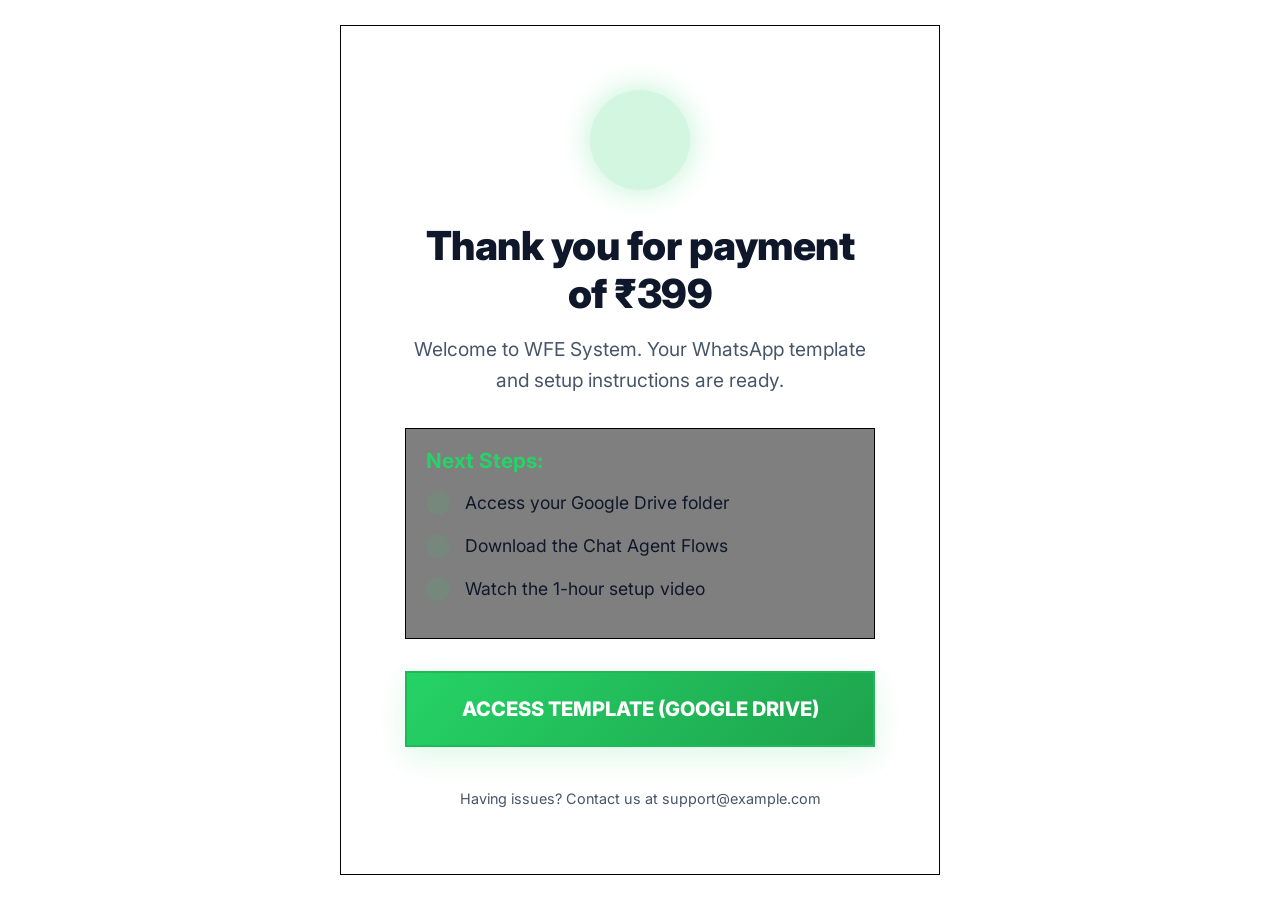
==== commit 58713b0a: "Implement FOMO counter, WFE System renaming, and mobile modal back-button optimizations" ====
--- a/thankyou.html
+++ b/thankyou.html
@@ -3,7 +3,7 @@
 <head>
     <meta charset="UTF-8">
     <meta name="viewport" content="width=device-width, initial-scale=1.0">
-    <title>Thank You for Your Payment | WFA AI System</title>
+    <title>Thank You for Your Payment | WFE System</title>
     <link rel="stylesheet" href="styles-v1.css">
     <script src="js/lucide.min.js" defer></script>
 <!-- Meta Pixel Code -->
@@ -103,7 +103,7 @@
         <div class="thank-you-box glass-panel glowing-border fade-in-up">
             <div class="success-icon pulse"><i data-lucide="check-circle-2"></i></div>
             <h1 class="section-title" style="margin-bottom: 1rem; font-size: 2.5rem;">Thank you for payment of ₹399</h1>
-            <p class="lead-text mb-4">Welcome to WFA AI System. Your WhatsApp template and setup instructions are ready.</p>
+            <p class="lead-text mb-4">Welcome to WFE System. Your WhatsApp template and setup instructions are ready.</p>
             
             <div class="next-steps-list">
                 <h4 style="color:var(--primary); font-size:1.3rem; margin-bottom: 15px;">Next Steps:</h4>
--- a/styles-v1.css
+++ b/styles-v1.css
@@ -1457,6 +1457,39 @@
     text-shadow: 0 2px 10px rgba(18, 140, 126, 0.1);
 }
 
+.hero-fomo-status {
+    display: inline-flex;
+    align-items: center;
+    gap: 8px;
+    padding: 6px 14px;
+    background: rgba(239, 68, 68, 0.08) !important;
+    border: 1px solid rgba(239, 68, 68, 0.15) !important;
+    font-size: 0.9rem;
+    font-weight: 600;
+    color: var(--red-alert);
+    margin-top: 15px;
+}
+.status-pulse-dot {
+    width: 8px;
+    height: 8px;
+    background-color: var(--red-alert);
+    border-radius: 50%;
+    display: inline-block;
+    position: relative;
+}
+.status-pulse-dot::after {
+    content: '';
+    position: absolute;
+    top: 0; left: 0; width: 100%; height: 100%;
+    background-color: var(--red-alert);
+    border-radius: 50%;
+    animation: dotPulse 1.5s infinite ease-out;
+}
+@keyframes dotPulse {
+    0% { transform: scale(1); opacity: 0.8; }
+    100% { transform: scale(3); opacity: 0; }
+}
+
 /* CHECKOUT MODAL */
 .modal-overlay {
     position: fixed; top: 0; left: 0; width: 100%; height: 100%;
@@ -1472,10 +1505,32 @@
 }
 .modal-overlay.active .modal-content { transform: translateY(0); }
 .close-modal {
-    position: absolute; top: 20px; right: 20px; background: transparent; border: none;
-    color: var(--text-muted); cursor: pointer; transition: color 0.3s;
-}
-.close-modal:hover { color: var(--text-main); }
+    position: absolute;
+    top: 15px;
+    right: 15px;
+    background: rgba(15, 23, 42, 0.05) !important;
+    border: 1px solid rgba(15, 23, 42, 0.1) !important;
+    color: var(--text-muted);
+    cursor: pointer;
+    transition: all 0.3s;
+    width: 36px;
+    height: 36px;
+    display: flex;
+    align-items: center;
+    justify-content: center;
+    border-radius: 50% !important;
+    z-index: 10;
+}
+.close-modal:hover {
+    background: rgba(15, 23, 42, 0.1) !important;
+    color: var(--text-main);
+}
+.close-modal i,
+.close-modal svg {
+    width: 20px;
+    height: 20px;
+    display: block;
+}
 .modal-header h3 { font-size: 1.8rem; margin-bottom: 5px; font-weight: 800; color: var(--text-main); }
 .modal-header p { color: var(--text-muted); margin-bottom: 2rem; font-size: 0.95rem; }
 
@@ -1532,6 +1587,13 @@
         align-items: center;
     }
     .hero h1 { font-size: 2.8rem; }
+    .hero-checklist {
+        align-items: center;
+        text-align: center;
+    }
+    .hero-checklist .checklist-line {
+        justify-content: center;
+    }
     .pain-grid {
         grid-template-columns: 1fr;
         gap: 3rem;
@@ -1625,6 +1687,9 @@
         text-align: center;
         padding: 1.5rem;
     }
+    .wa-voice-message {
+        margin: 10px auto;
+    }
     .compatibility-grid {
         grid-template-columns: repeat(2, 1fr);
         gap: 1rem;
@@ -1635,6 +1700,62 @@
         padding: 2.5rem 1.5rem;
     }
     .final-close h2 { font-size: 1.8rem; }
+    
+    /* Comparison Table mobile scroll override */
+    .comparison-table-wrapper {
+        overflow-x: auto;
+        -webkit-overflow-scrolling: touch;
+    }
+    .comparison-table {
+        min-width: 600px;
+    }
+    
+    /* Mobilify paddings for all key container cards */
+    .card,
+    .works-best-for,
+    .for-who,
+    .not-for-who,
+    .pricing-explanation-card {
+        padding: 2rem 1.25rem !important;
+    }
+    .modal-content {
+        padding: 1.5rem 1.25rem !important;
+        max-width: 385px !important;
+        width: 92% !important;
+    }
+    .modal-header h3 {
+        font-size: 1.5rem !important;
+    }
+    .modal-header p {
+        margin-bottom: 1.0rem !important;
+        font-size: 0.85rem !important;
+    }
+    .modal-urgency-note {
+        font-size: 0.8rem !important;
+        margin-bottom: 1.0rem !important;
+        padding: 6px 10px !important;
+        line-height: 1.4;
+    }
+    .form-group {
+        margin-bottom: 0.8rem !important;
+    }
+    .form-group label {
+        margin-bottom: 4px !important;
+        font-size: 0.85rem !important;
+    }
+    .form-group input {
+        padding: 10px 12px !important;
+        font-size: 0.95rem !important;
+    }
+    .modal-trust {
+        margin-top: 1.0rem !important;
+        margin-bottom: 1.0rem !important;
+        gap: 8px !important;
+    }
+    .secure-checkout {
+        margin-top: 0.8rem !important;
+        font-size: 0.8rem !important;
+    }
 }
 
 @media (max-width: 480px) {
@@ -1642,4 +1763,605 @@
         grid-template-columns: 1fr;
     }
     .nav-logo { font-size: 1.1rem; }
-}
+    
+    /* Phone Mockup responsive dimensions reduction */
+    .css-phone {
+        width: 280px !important;
+        height: 540px !important;
+        border-radius: 30px !important;
+    }
+    
+    /* Adjust text size & spacing inside responsive phone chat */
+    .wa-chat {
+        padding: 15px 10px !important;
+    }
+    .wa-msg {
+        font-size: 0.8rem !important;
+        padding: 8px 10px !important;
+    }
+    .wa-header {
+        padding: 30px 10px 10px !important;
+    }
+    .wa-avatar {
+        width: 32px !important;
+        height: 32px !important;
+        font-size: 0.85rem !important;
+    }
+    .wa-info strong {
+        font-size: 0.85rem !important;
+    }
+    .wa-info span {
+        font-size: 0.7rem !important;
+    }
+    .wa-pdf-card {
+        padding: 6px 10px !important;
+        gap: 8px !important;
+    }
+    .pdf-name {
+        font-size: 0.75rem !important;
+    }
+    .pdf-meta {
+        font-size: 0.65rem !important;
+    }
+    
+    /* Prevent floating reply time badge from breaking mobile edges */
+    .reply-time-badge {
+        right: 5px !important;
+        top: 10px !important;
+        padding: 6px 10px !important;
+        min-width: 75px !important;
+    }
+    .reply-time-badge .badge-value {
+        font-size: 1.3rem !important;
+    }
+    .reply-time-badge .badge-label {
+        font-size: 0.6rem !important;
+    }
+}
+
+/* ==========================================
+   SHARP EDGES & MINIMALIST LAYOUT OVERRIDES 
+   ========================================== */
+.cta-button,
+.secondary-btn,
+.nav-cta,
+.glass-panel,
+.highlight-bg,
+.hero .badge,
+.comparison-table-wrapper,
+.compatibility-card,
+.how-step,
+.step-badge,
+.label-badge,
+.glass-pill,
+.step,
+.card,
+.pricing-explanation-card,
+.ribbon,
+.stat-card,
+.testimonial-card,
+.testimonial-img,
+.voice-card,
+.works-best-for,
+.for-who,
+.not-for-who,
+.delivery-card,
+.cost-content,
+.faq-item,
+.modal-content,
+.form-group input,
+.sticky-mobile-cta .cta-button,
+.next-steps-list {
+    border-radius: 0 !important;
+}
+
+/* AUTHENTIC CURVED MOBILE MOCKUP INTERFACE */
+.css-phone {
+    border-radius: 40px !important;
+}
+.reply-time-badge {
+    border-radius: 12px !important;
+    box-shadow: 0 4px 15px rgba(0,0,0,0.05) !important;
+}
+.wa-avatar,
+.wa-chat-avatar,
+.voice-avatar,
+.play-btn-circle,
+.voice-play-btn,
+.icon-circle,
+.success-icon,
+.close-modal {
+    border-radius: 50% !important;
+}
+.wa-msg,
+.wa-chat-msg {
+    border-radius: 12px !important;
+    border: none !important; /* Authentic borderless bubbles inside chat */
+    box-shadow: 0 1px 2px rgba(0,0,0,0.1) !important;
+}
+.wa-msg.sent,
+.wa-chat-msg.sent {
+    border-top-right-radius: 0 !important;
+}
+.wa-msg.received,
+.wa-chat-msg.received {
+    border-top-left-radius: 0 !important;
+}
+.wa-attachment,
+.wa-pdf-card,
+.wa-voice-message,
+.wa-date,
+.step-icon-wrap,
+.step-icon,
+.delivery-badge-icon,
+.stat-icon {
+    border-radius: 8px !important;
+}
+
+/* Remove page shadows and enforce clean black borders for sharp minimal editorial look */
+.glass-panel,
+.how-step,
+.card,
+.pricing-explanation-card,
+.stat-card,
+.testimonial-card,
+.voice-card,
+.works-best-for,
+.for-who,
+.not-for-who,
+.delivery-card,
+.cost-content,
+.faq-item,
+.modal-content,
+.compatibility-card,
+.next-steps-list {
+    box-shadow: none !important;
+    border: 1px solid #000000 !important;
+}
+
+/* CRO Button optimization - Solid borders and responsive hover states */
+.cta-button.primary {
+    border: 2px solid #20b958 !important;
+    background: linear-gradient(135deg, #25D366, #1ea34d) !important;
+}
+.cta-button.primary:hover {
+    background: #128C7E !important; /* Solid dark WhatsApp green */
+    border-color: #128C7E !important;
+    color: #ffffff !important;
+    box-shadow: 0 8px 20px rgba(37, 211, 102, 0.25) !important;
+    transform: translateY(-2px) !important;
+    transition: all 0.2s ease !important;
+}
+.cta-button.whatsapp {
+    border: 2px solid #0f172a !important;
+    background: #0f172a !important;
+}
+.cta-button.whatsapp:hover {
+    background: #1e293b !important;
+    border-color: #1e293b !important;
+    color: #ffffff !important;
+    box-shadow: 0 8px 20px rgba(15, 23, 42, 0.15) !important;
+    transform: translateY(-2px) !important;
+    transition: all 0.2s ease !important;
+}
+.compatibility-card:hover,
+.how-step:hover,
+.delivery-card:hover,
+.stat-card:hover,
+.testimonial-card:hover,
+.faq-item:hover {
+    transform: none !important;
+    border-color: #000000 !important;
+    box-shadow: none !important;
+}
+
+/* Simplify body background and animations */
+body {
+    background-image: none !important; /* clean solid white background */
+}
+
+/* ==========================================
+   NAVIGATION BRAND LOGO & CLIENT MARQUEE
+   ========================================== */
+.nav-brand-img {
+    width: 32px;
+    height: 32px;
+    border-radius: 50% !important;
+    object-fit: cover;
+    border: 1px solid #000000;
+}
+
+.client-marquee-section {
+    padding: 50px 0 30px;
+    background: #ffffff;
+    border-bottom: 1px solid #000000;
+    overflow: hidden;
+}
+
+.marquee-title-wrapper {
+    display: flex;
+    align-items: center;
+    justify-content: center;
+    gap: 8px;
+    margin-bottom: 25px;
+}
+
+.marquee-title-wrapper h3 {
+    font-size: 0.9rem;
+    font-weight: 800;
+    text-transform: uppercase;
+    letter-spacing: 1.5px;
+    color: var(--text-muted);
+}
+
+.marquee-title-wrapper .marquee-dot {
+    width: 8px;
+    height: 8px;
+    background-color: #25D366;
+    border-radius: 50% !important;
+    display: inline-block;
+    box-shadow: 0 0 8px #25D366;
+}
+
+.marquee-container {
+    width: 100%;
+    overflow: hidden;
+    position: relative;
+    padding: 10px 0;
+}
+
+/* Linear gradients at the edges for a premium fade out/in look */
+.marquee-container::before,
+.marquee-container::after {
+    content: "";
+    position: absolute;
+    top: 0;
+    bottom: 0;
+    width: 150px;
+    z-index: 2;
+    pointer-events: none;
+}
+
+.marquee-container::before {
+    left: 0;
+    background: linear-gradient(to right, #ffffff, transparent);
+}
+
+.marquee-container::after {
+    right: 0;
+    background: linear-gradient(to left, #ffffff, transparent);
+}
+
+.marquee-track {
+    display: flex;
+    width: max-content;
+    gap: 24px;
+    animation: scrollMarquee 40s linear infinite !important;
+}
+
+.marquee-track:hover {
+    animation-play-state: paused !important;
+}
+
+.marquee-card {
+    width: 260px;
+    height: 360px;
+    flex-shrink: 0;
+    border: 1px solid #000000 !important;
+    border-radius: 0 !important;
+    overflow: hidden;
+    background: #ffffff;
+    display: flex;
+    align-items: center;
+    justify-content: center;
+    box-shadow: none !important;
+}
+
+.marquee-card img {
+    width: 100%;
+    height: 100%;
+    object-fit: cover;
+    display: block;
+}
+
+@keyframes scrollMarquee {
+    0% {
+        transform: translateX(0);
+    }
+    100% {
+        transform: translateX(calc(-100% / 3));
+    }
+}
+/* ==========================================
+   OUR AIM SECTION
+   ========================================== */
+.company-aim-section {
+    border-top-right-radius: 0 !important;
+}
+.wa-msg.received,
+.wa-chat-msg.received {
+    border-top-left-radius: 0 !important;
+}
+.wa-attachment,
+.wa-pdf-card,
+.wa-voice-message,
+.wa-date,
+.step-icon-wrap,
+.step-icon,
+.delivery-badge-icon,
+.stat-icon {
+    border-radius: 8px !important;
+}
+
+/* Remove page shadows and enforce clean black borders for sharp minimal editorial look */
+.glass-panel,
+.how-step,
+.card,
+.pricing-explanation-card,
+.stat-card,
+.testimonial-card,
+.voice-card,
+.works-best-for,
+.for-who,
+.not-for-who,
+.delivery-card,
+.cost-content,
+.faq-item,
+.modal-content,
+.compatibility-card,
+.next-steps-list {
+    box-shadow: none !important;
+    border: 1px solid #000000 !important;
+}
+
+/* CRO Button optimization - Solid borders and responsive hover states */
+.cta-button.primary {
+    border: 2px solid #20b958 !important;
+    background: linear-gradient(135deg, #25D366, #1ea34d) !important;
+}
+.cta-button.primary:hover {
+    background: #128C7E !important; /* Solid dark WhatsApp green */
+    border-color: #128C7E !important;
+    color: #ffffff !important;
+    box-shadow: 0 8px 20px rgba(37, 211, 102, 0.25) !important;
+    transform: translateY(-2px) !important;
+    transition: all 0.2s ease !important;
+}
+.cta-button.whatsapp {
+    border: 2px solid #0f172a !important;
+    background: #0f172a !important;
+}
+.cta-button.whatsapp:hover {
+    background: #1e293b !important;
+    border-color: #1e293b !important;
+    color: #ffffff !important;
+    box-shadow: 0 8px 20px rgba(15, 23, 42, 0.15) !important;
+    transform: translateY(-2px) !important;
+    transition: all 0.2s ease !important;
+}
+.compatibility-card:hover,
+.how-step:hover,
+.delivery-card:hover,
+.stat-card:hover,
+.testimonial-card:hover,
+.faq-item:hover {
+    transform: none !important;
+    border-color: #000000 !important;
+    box-shadow: none !important;
+}
+
+/* Simplify body background and animations */
+body {
+    background-image: none !important; /* clean solid white background */
+}
+
+/* ==========================================
+   NAVIGATION BRAND LOGO & CLIENT MARQUEE
+   ========================================== */
+.nav-brand-img {
+    width: 32px;
+    height: 32px;
+    border-radius: 50% !important;
+    object-fit: cover;
+    border: 1px solid #000000;
+}
+
+.client-marquee-section {
+    padding: 50px 0 30px;
+    background: #ffffff;
+    border-bottom: 1px solid #000000;
+    overflow: hidden;
+}
+
+.marquee-title-wrapper {
+    display: flex;
+    align-items: center;
+    justify-content: center;
+    gap: 8px;
+    margin-bottom: 25px;
+}
+
+.marquee-title-wrapper h3 {
+    font-size: 0.9rem;
+    font-weight: 800;
+    text-transform: uppercase;
+    letter-spacing: 1.5px;
+    color: var(--text-muted);
+}
+
+.marquee-title-wrapper .marquee-dot {
+    width: 8px;
+    height: 8px;
+    background-color: #25D366;
+    border-radius: 50% !important;
+    display: inline-block;
+    box-shadow: 0 0 8px #25D366;
+}
+
+.marquee-container {
+    width: 100%;
+    overflow: hidden;
+    position: relative;
+    padding: 10px 0;
+}
+
+/* Linear gradients at the edges for a premium fade out/in look */
+.marquee-container::before,
+.marquee-container::after {
+    content: "";
+    position: absolute;
+    top: 0;
+    bottom: 0;
+    width: 150px;
+    z-index: 2;
+    pointer-events: none;
+}
+
+.marquee-container::before {
+    left: 0;
+    background: linear-gradient(to right, #ffffff, transparent);
+}
+
+.marquee-container::after {
+    right: 0;
+    background: linear-gradient(to left, #ffffff, transparent);
+}
+
+.marquee-track {
+    display: flex;
+    width: max-content;
+    gap: 24px;
+    animation: scrollMarquee 40s linear infinite !important;
+}
+
+.marquee-track:hover {
+    animation-play-state: paused !important;
+}
+
+.marquee-card {
+    width: 260px;
+    height: 360px;
+    flex-shrink: 0;
+    border: 1px solid #000000 !important;
+    border-radius: 0 !important;
+    overflow: hidden;
+    background: #ffffff;
+    display: flex;
+    align-items: center;
+    justify-content: center;
+    box-shadow: none !important;
+}
+
+.marquee-card img {
+    width: 100%;
+    height: 100%;
+    object-fit: cover;
+    display: block;
+}
+
+@keyframes scrollMarquee {
+    0% {
+        transform: translateX(0);
+    }
+    100% {
+        transform: translateX(calc(-100% / 3));
+    }
+}
+/* ==========================================
+   OUR AIM SECTION
+   ========================================== */
+.company-aim-section {
+    background: #ffffff;
+    padding: 80px 0;
+    border-bottom: 1px solid #000000;
+}
+.company-aim-card {
+    display: grid;
+    grid-template-columns: 0.75fr 1.25fr;
+    gap: 4rem;
+    padding: 4rem;
+    align-items: center;
+    background: #ffffff !important;
+}
+.company-aim-content {
+    text-align: left;
+    display: flex;
+    flex-direction: column;
+    align-items: flex-start;
+}
+.company-aim-content .quote-icon {
+    color: var(--primary-dark);
+    margin-bottom: 1rem;
+    display: flex;
+    align-items: center;
+}
+.company-aim-content .quote-icon i,
+.company-aim-content .quote-icon svg {
+    width: 48px;
+    height: 48px;
+}
+.aim-quote {
+    font-size: 1.35rem;
+    font-weight: 500;
+    line-height: 1.6;
+    color: var(--text-main);
+    margin-bottom: 2rem;
+    font-style: italic;
+}
+.aim-details {
+    display: flex;
+    flex-direction: column;
+    gap: 4px;
+    margin-bottom: 2rem;
+}
+.aim-details strong {
+    font-size: 1.05rem;
+    color: var(--text-main);
+    font-weight: 850;
+    text-transform: uppercase;
+    letter-spacing: 0.5px;
+}
+.aim-details span {
+    font-size: 0.9rem;
+    color: var(--primary-dark);
+    font-weight: 700;
+}
+.company-aim-visual {
+    position: relative;
+    width: 100%;
+    max-width: 280px;
+    margin: 0 auto;
+    border: 1px solid #000000 !important;
+    overflow: hidden;
+}
+.aim-portrait {
+    width: 100%;
+    height: 360px;
+    object-fit: cover;
+    display: block;
+}
+.aim-badge {
+    position: absolute;
+    bottom: 15px;
+    left: 50%;
+    transform: translateX(-50%);
+    background: #0f172a;
+    color: #ffffff;
+    font-weight: 800;
+    font-size: 0.72rem;
+    padding: 6px 14px;
+    white-space: nowrap;
+    text-transform: uppercase;
+    letter-spacing: 0.5px;
+}
+
+@media (max-width: 768px) {
+    .company-aim-card {
+        grid-template-columns: 1fr;
+        gap: 3rem;
+        padding: 2rem 1.25rem !important;
+    }
+    .aim-quote {
+        font-size: 1.15rem;
+    }
+}
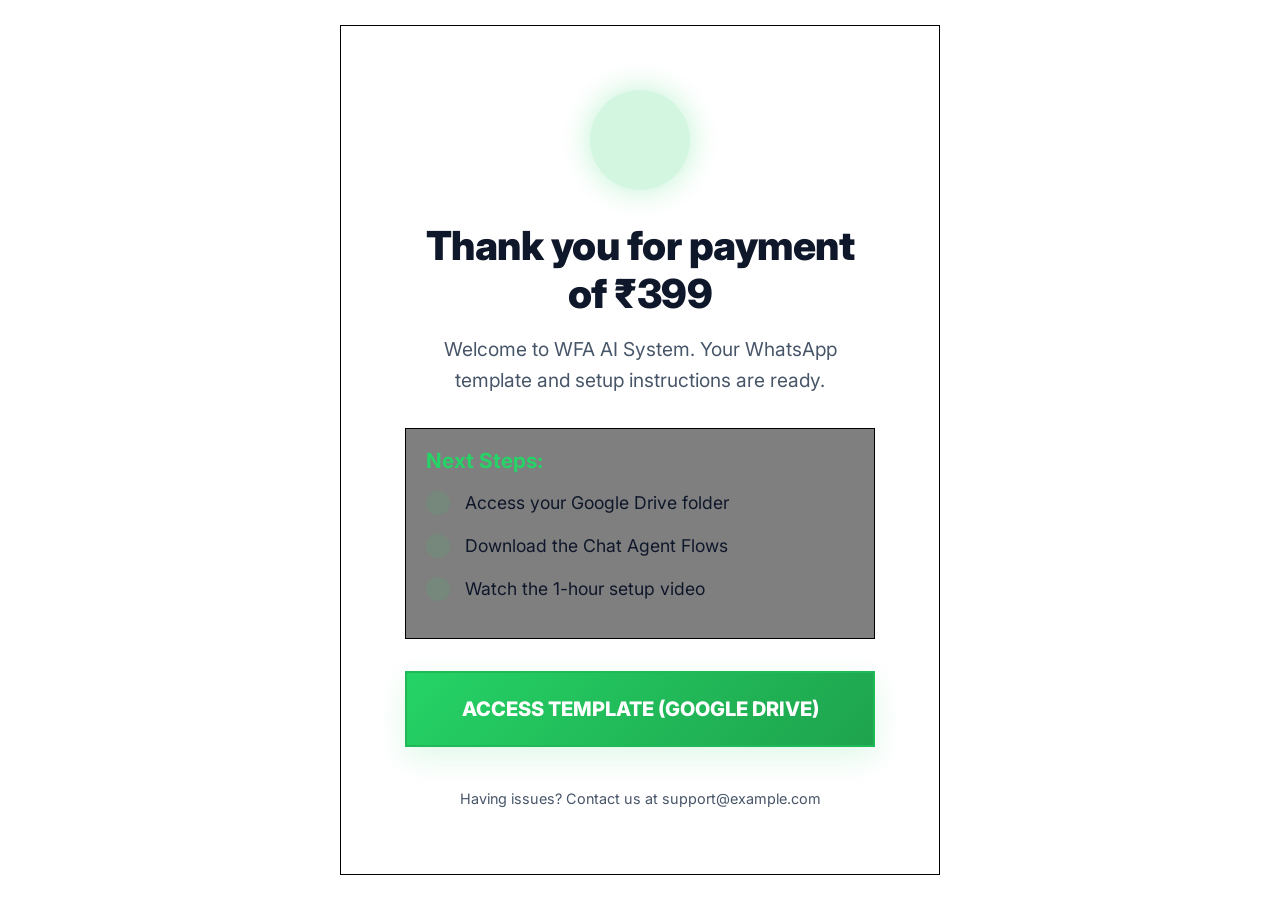
==== commit 315e0830: "Correct branding name from WFE to WFA AI System" ====
--- a/thankyou.html
+++ b/thankyou.html
@@ -3,7 +3,7 @@
 <head>
     <meta charset="UTF-8">
     <meta name="viewport" content="width=device-width, initial-scale=1.0">
-    <title>Thank You for Your Payment | WFE System</title>
+    <title>Thank You for Your Payment | WFA AI System</title>
     <link rel="stylesheet" href="styles-v1.css">
     <script src="js/lucide.min.js" defer></script>
 <!-- Meta Pixel Code -->
@@ -103,7 +103,7 @@
         <div class="thank-you-box glass-panel glowing-border fade-in-up">
             <div class="success-icon pulse"><i data-lucide="check-circle-2"></i></div>
             <h1 class="section-title" style="margin-bottom: 1rem; font-size: 2.5rem;">Thank you for payment of ₹399</h1>
-            <p class="lead-text mb-4">Welcome to WFE System. Your WhatsApp template and setup instructions are ready.</p>
+            <p class="lead-text mb-4">Welcome to WFA AI System. Your WhatsApp template and setup instructions are ready.</p>
             
             <div class="next-steps-list">
                 <h4 style="color:var(--primary); font-size:1.3rem; margin-bottom: 15px;">Next Steps:</h4>
--- a/styles-v1.css
+++ b/styles-v1.css
@@ -2250,12 +2250,13 @@
     align-items: center;
     justify-content: center;
     box-shadow: none !important;
+    padding: 12px;
 }
 
 .marquee-card img {
     width: 100%;
     height: 100%;
-    object-fit: cover;
+    object-fit: contain;
     display: block;
 }
 
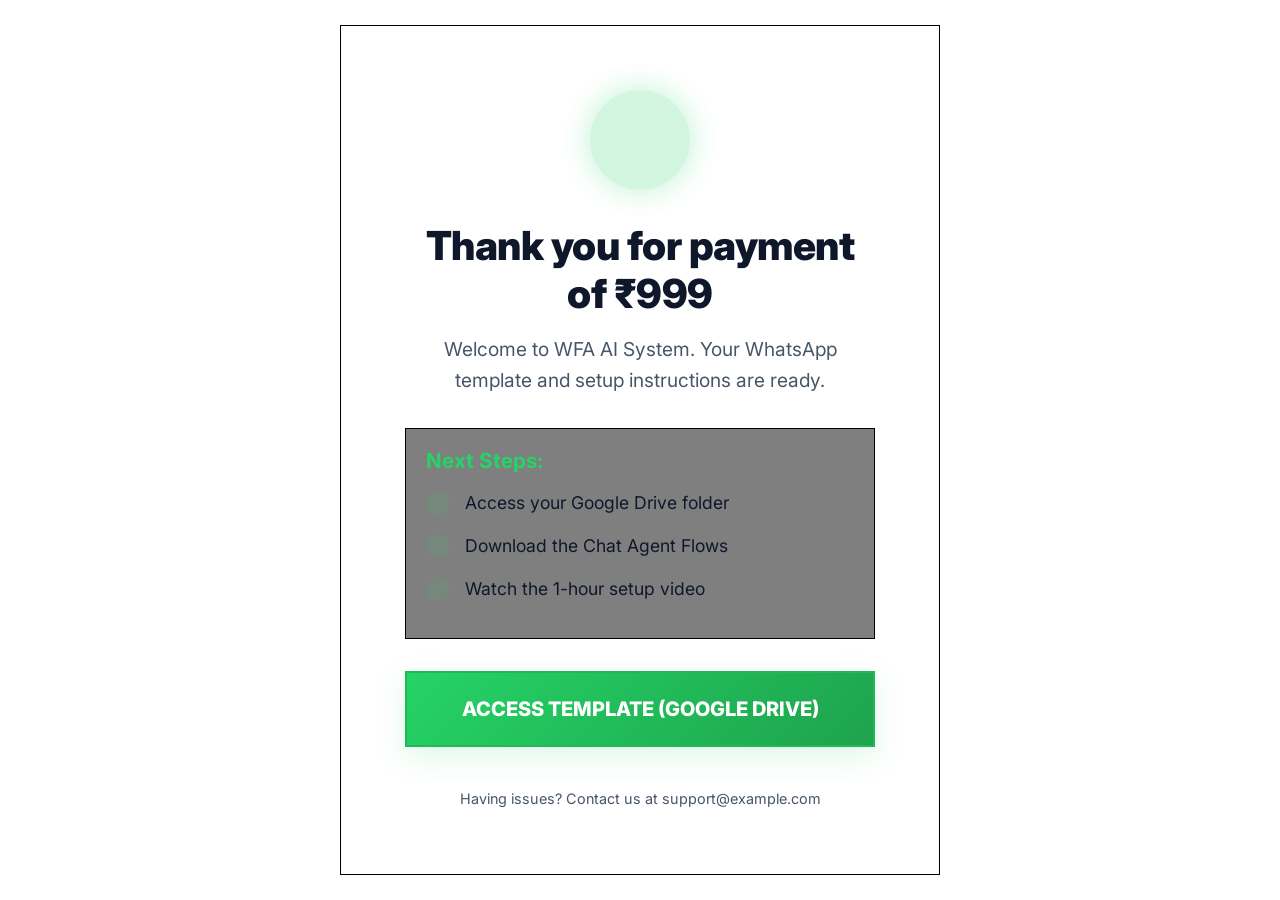
==== commit a00b73aa: "Update price from 399 to 999" ====
--- a/thankyou.html
+++ b/thankyou.html
@@ -1,6 +1,13 @@
 <!DOCTYPE html>
 <html lang="en">
 <head>
+    <!-- Google Tag Manager -->
+    <script>(function(w,d,s,l,i){w[l]=w[l]||[];w[l].push({'gtm.start':
+    new Date().getTime(),event:'gtm.js'});var f=d.getElementsByTagName(s)[0],
+    j=d.createElement(s),dl=l!='dataLayer'?'&l='+l:'';j.async=true;j.src=
+    'https://www.googletagmanager.com/gtm.js?id='+i+dl;f.parentNode.insertBefore(j,f);
+    })(window,document,'script','dataLayer','GTM-NSDD3T74');</script>
+    <!-- End Google Tag Manager -->
     <meta charset="UTF-8">
     <meta name="viewport" content="width=device-width, initial-scale=1.0">
     <title>Thank You for Your Payment | WFA AI System</title>
@@ -22,7 +29,7 @@
 
 /* Purchase Event */
 fbq('track', 'Purchase', {
-  value: 399.00,
+  value: 999.00,
   currency: 'INR'
 });
 </script>
@@ -99,10 +106,14 @@
     </style>
 </head>
 <body>
+    <!-- Google Tag Manager (noscript) -->
+    <noscript><iframe src="https://www.googletagmanager.com/ns.html?id=GTM-NSDD3T74"
+    height="0" width="0" style="display:none;visibility:hidden"></iframe></noscript>
+    <!-- End Google Tag Manager (noscript) -->
     <div class="thank-you-wrapper">
         <div class="thank-you-box glass-panel glowing-border fade-in-up">
             <div class="success-icon pulse"><i data-lucide="check-circle-2"></i></div>
-            <h1 class="section-title" style="margin-bottom: 1rem; font-size: 2.5rem;">Thank you for payment of ₹399</h1>
+            <h1 class="section-title" style="margin-bottom: 1rem; font-size: 2.5rem;">Thank you for payment of ₹999</h1>
             <p class="lead-text mb-4">Welcome to WFA AI System. Your WhatsApp template and setup instructions are ready.</p>
             
             <div class="next-steps-list">
@@ -144,7 +155,7 @@
             'https://connect.facebook.net/en_US/fbevents.js');
             fbq('init', '949207904646111');
             fbq('track', 'PageView');
-            fbq('track', 'Purchase', {value: 399.00, currency: 'INR'});
+            fbq('track', 'Purchase', {value: 999.00, currency: 'INR'});
 
             // Send CAPI Event for Purchase
             fetch('/api/capi', {
--- a/styles-v1.css
+++ b/styles-v1.css
@@ -1119,7 +1119,7 @@
 .good-card ul li i,
 .good-card ul li svg { color: var(--primary-dark); min-width: 24px; margin-top: 2px; }
 
-/* WHY ₹399? SECTION */
+/* WHY ₹999? SECTION */
 .why-pricing-section {
     padding: 80px 0;
     background: #f8fafc;
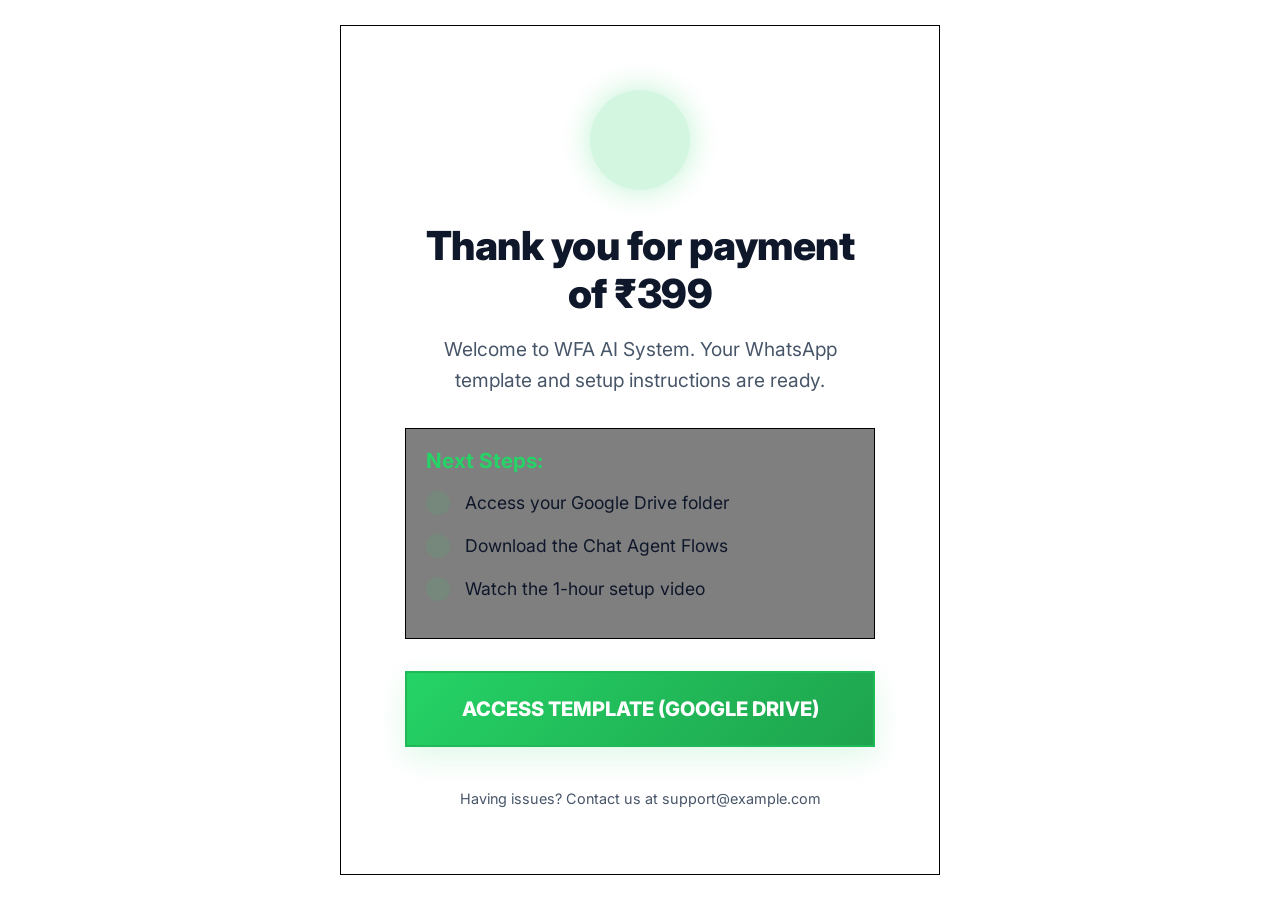
==== commit af3c2703: "Update pricing to ₹399" ====
--- a/thankyou.html
+++ b/thankyou.html
@@ -29,7 +29,7 @@
 
 /* Purchase Event */
 fbq('track', 'Purchase', {
-  value: 999.00,
+  value: 399.00,
   currency: 'INR'
 });
 </script>
@@ -113,7 +113,7 @@
     <div class="thank-you-wrapper">
         <div class="thank-you-box glass-panel glowing-border fade-in-up">
             <div class="success-icon pulse"><i data-lucide="check-circle-2"></i></div>
-            <h1 class="section-title" style="margin-bottom: 1rem; font-size: 2.5rem;">Thank you for payment of ₹999</h1>
+            <h1 class="section-title" style="margin-bottom: 1rem; font-size: 2.5rem;">Thank you for payment of ₹399</h1>
             <p class="lead-text mb-4">Welcome to WFA AI System. Your WhatsApp template and setup instructions are ready.</p>
             
             <div class="next-steps-list">
@@ -155,7 +155,7 @@
             'https://connect.facebook.net/en_US/fbevents.js');
             fbq('init', '949207904646111');
             fbq('track', 'PageView');
-            fbq('track', 'Purchase', {value: 999.00, currency: 'INR'});
+            fbq('track', 'Purchase', {value: 399.00, currency: 'INR'});
 
             // Send CAPI Event for Purchase
             fetch('/api/capi', {
--- a/styles-v1.css
+++ b/styles-v1.css
@@ -1119,7 +1119,7 @@
 .good-card ul li i,
 .good-card ul li svg { color: var(--primary-dark); min-width: 24px; margin-top: 2px; }
 
-/* WHY ₹999? SECTION */
+/* WHY ₹399? SECTION */
 .why-pricing-section {
     padding: 80px 0;
     background: #f8fafc;
@@ -1455,6 +1455,33 @@
     color: var(--text-main) !important;
     margin-top: 25px !important;
     text-shadow: 0 2px 10px rgba(18, 140, 126, 0.1);
+}
+
+.hero-rating-badge {
+    display: inline-flex;
+    align-items: center;
+    gap: 10px;
+    margin-top: 18px;
+}
+.hero-rating-badge .rating-stars {
+    display: inline-flex;
+    align-items: center;
+    gap: 2px;
+    color: #f59e0b;
+}
+.hero-rating-badge .rating-stars i {
+    width: 16px;
+    height: 16px;
+    fill: #f59e0b;
+    stroke: #f59e0b;
+}
+.hero-rating-badge .rating-text {
+    font-size: 0.9rem;
+    color: var(--text-muted);
+}
+.hero-rating-badge .rating-text strong {
+    color: var(--text-main);
+    font-weight: 700;
 }
 
 .hero-fomo-status {
